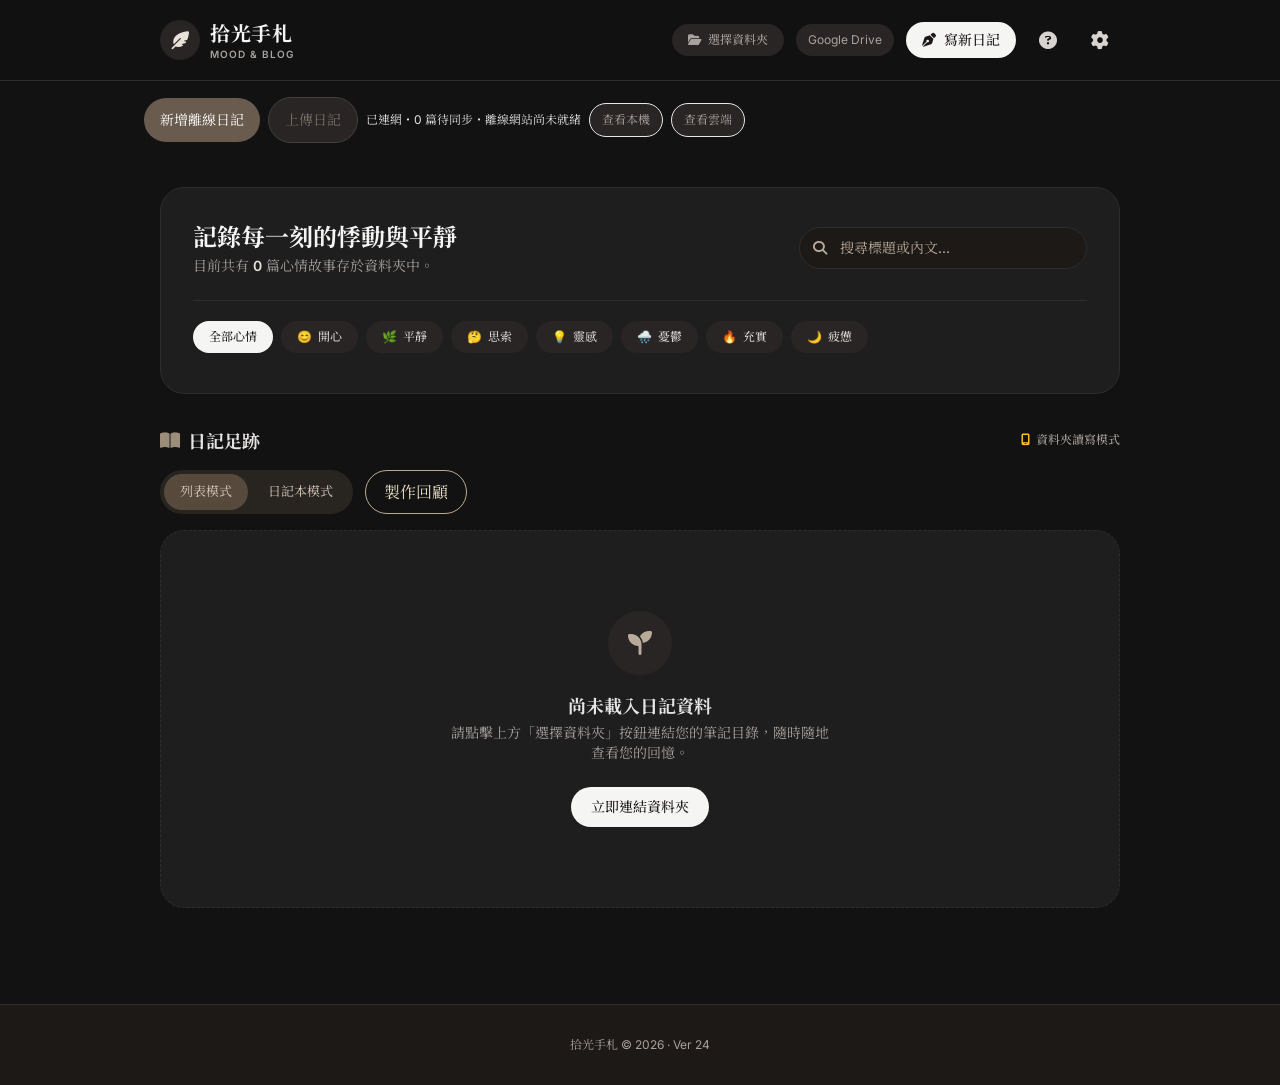
==== speed-test/index.html @ 08383eed "新增手機同步效能測試版" ====
<!DOCTYPE html>
<html lang="zh-TW" class="h-full">
<head>
<link rel="manifest" href="manifest.webmanifest?v=24">
    <meta charset="UTF-8">
    <meta name="viewport" content="width=device-width, initial-scale=1.0">
    
    <link rel="icon" href="favicon.ico?v=11" sizes="any">
    <link rel="icon" type="image/png" sizes="32x32" href="icon-32.png?v=11">
    <link rel="icon" type="image/png" sizes="16x16" href="icon-16.png?v=11">
    <link rel="apple-touch-icon" sizes="180x180" href="icon-180.png?v=11">
    <meta name="theme-color" content="#695b4e">
    <title>拾光手札 - MOOD & BLOG JOURNAL</title>
    <!-- Tailwind CSS CDN -->
    <script src="./assets/tailwind.js?v=24"></script>
    <script>
        tailwind.config = {
            darkMode: 'class',
            theme: {
                extend: {
                    colors: {
                        warm: {
                            50: '#fcfbfa',
                            100: '#f5f2ed',
                            200: '#e8e2d8',
                            300: '#d4cbbe',
                            400: '#b8ab9a',
                            500: '#9c8d7b',
                            600: '#827363',
                            700: '#695b4e',
                            800: '#54483e',
                            900: '#453c34',
                        },
                        darkBg: '#121212',
                        darkCard: '#1e1e1e',
                        darkBorder: '#2d2d2d'
                    },
                    fontFamily: {
                        serif: ['"Noto Serif TC"', 'serif'],
                        sans: ['"Inter"', '"Plus Jakarta Sans"', 'sans-serif'],
                    }
                }
            }
        }
    </script>
    <link rel="preconnect" href="https://fonts.googleapis.com">
    <link rel="preconnect" href="https://fonts.gstatic.com" crossorigin>
    <link href="https://fonts.googleapis.com/css2?family=Inter:wght@300;400;500;600;700&family=Noto+Serif+TC:wght@400;600;700&display=swap" rel="stylesheet">
    <link rel="stylesheet" href="./assets/fontawesome.css?v=24">
    <style>
        body {
            font-family: 'Inter', 'Noto Serif TC', sans-serif;
            background-color: #fcfbfa;
            color: #453c34;
            -webkit-tap-highlight-color: transparent;
        }
        .dark body {
            background-color: #121212;
            color: #e5e5e5;
        }
        .serif-title {
            font-family: 'Noto Serif TC', serif;
        }
        ::-webkit-scrollbar {
            width: 5px;
            height: 5px;
        }
        ::-webkit-scrollbar-track {
            background: transparent;
        }
        ::-webkit-scrollbar-thumb {
            background: #d4cbbe;
            border-radius: 3px;
        }
        .dark ::-webkit-scrollbar-thumb {
            background: #444;
        }
        .fade-in {
            animation: fadeIn 0.25s ease-in-out forwards;
        }
        @keyframes fadeIn {
            from { opacity: 0; transform: translateY(6px); }
            to { opacity: 1; transform: translateY(0); }
        }
        /* Stack folder and Drive controls on phones; keep the existing wide layout. */
        @media (max-width: 639px) {
            header .journal-header-layout {
                display: grid;
                grid-template-columns: minmax(0, 1fr) auto auto;
                gap: 10px 8px;
                padding-top: 12px;
                padding-bottom: 12px;
            }
            header .journal-header-brand { grid-column: 1; grid-row: 1; min-width: 0; }
            header .journal-header-brand > div:first-child { flex-shrink: 0; }
            header .journal-header-brand h1, header .journal-header-brand p { white-space: nowrap; }
            header .journal-header-actions { display: contents; }
            header .journal-header-actions > * { margin-left: 0 !important; }
            header .journal-header-manual { grid-column: 2; grid-row: 1; }
            header .journal-header-settings { grid-column: 3; grid-row: 1; }
            header .journal-header-manual, header .journal-header-settings { width: 44px; height: 44px; }
            header .journal-header-folder {
                grid-column: 1 / -1; grid-row: 2;
                min-width: 0; width: 100%; min-height: 44px;
                justify-content: center;
            }
            header .journal-header-folder i { flex-shrink: 0; }
            header .journal-header-folder #dirLabel { min-width: 0; max-width: none; white-space: normal; overflow-wrap: anywhere; }
            header .journal-header-drive {
                grid-column: 1 / -1; grid-row: 3;
                min-width: 0; width: 100%; min-height: 44px; white-space: nowrap;
            }
        }
            #dirBtn, #driveBtn { background: #f2efeb; color: #685c50; }
        #dirBtn[data-connected="true"], #driveBtn[data-connected="true"] { background: #68594b; color: #fff; }
        .dark #dirBtn, .dark #driveBtn { background: #292524; color: #a8a29e; }
        .dark #dirBtn[data-connected="true"], .dark #driveBtn[data-connected="true"] { background: #d6c9bc; color: #292524; }
        #dirLabel { white-space: normal; overflow-wrap: anywhere; }
        .journal-editor-fields { display:grid; grid-template-columns:repeat(auto-fit,minmax(min(100%,13rem),1fr)); gap:1rem; }
        .journal-editor-fields > div { min-width:0; }
        .journal-editor-fields input, .journal-editor-fields select { display:block; width:100%; min-width:0; max-width:100%; min-inline-size:0; box-sizing:border-box; }
        #postDate { appearance:none; -webkit-appearance:none; min-height:44px; }
        #postDate::-webkit-date-and-time-value { min-width:0; text-align:left; }
            #folderSyncBtn:disabled, #newOfflineDiaryBtn:disabled, #uploadDiaryBtn:disabled { background: #e7e5e4; color: #a8a29e; border-color: #e7e5e4; cursor: not-allowed; box-shadow: none; }
        .dark #newOfflineDiaryBtn:disabled, .dark #uploadDiaryBtn:disabled { background: #292524; color: #78716c; border-color: #44403c; }
            #viewLocalSourceBtn, #viewDriveSourceBtn { background: #f2efeb; color: #685c50; }
        #viewLocalSourceBtn[aria-pressed="true"], #viewDriveSourceBtn[aria-pressed="true"] { background: #68594b; color: #fff; border-color: #68594b; }
        .dark #viewLocalSourceBtn, .dark #viewDriveSourceBtn { background: #292524; color: #a8a29e; }
        .dark #viewLocalSourceBtn[aria-pressed="true"], .dark #viewDriveSourceBtn[aria-pressed="true"] { background: #d6c9bc; color: #292524; border-color: #d6c9bc; }
    #conflictChoices[hidden], #folderConflictsBtn[hidden], #conflictBackupBtn[hidden] { display:none; }
    #viewContent .journal-photo { margin:10px 0; }
        #viewContent .journal-photo img { display:block; width:100%; height:auto; border:0; }
        #viewContent .view-photo-slot[data-loaded="true"] { height:auto; display:block; }
    #viewContent .view-photo-slot { height:clamp(180px,40vh,320px); display:flex; align-items:center; justify-content:center; color:#9a8b7d; font-size:12px; }
    #operationRecordsPanel[hidden], #performanceRecordsPanel[hidden] { display:none; }
        .system-record-tab[aria-selected="true"] { background:#68594b;color:white; }
        .dark .system-record-tab[aria-selected="true"] { background:#d6c9bc;color:#292524; }
    button:focus-visible, a:focus-visible, select:focus-visible, input:focus-visible, textarea:focus-visible { outline:2px solid #9a8b7d; outline-offset:3px; }
    
    /* Mobile reading/editing: keep the viewport stable; photos retain their own controls. */
    @media (any-pointer: coarse) {
        #editorModal input:not([type="file"]):not([type="checkbox"]):not([type="radio"]),
        #editorModal textarea, #editorModal select,
        #bookWindow input:not([type="file"]), #bookWindow select { font-size:16px !important; }
        #editorModal, #viewModal, #bookWindow { touch-action:pan-y; }
        #bookWindow #bookHomeSpread,
        #bookWindow #bookHomeSpread.book-home-zoomed,
        #bookWindow #bookHomeSpread.book-home-zoomed * { touch-action:pan-y !important; }
        #editorModal .book-paper-wrap { touch-action:pan-y; }
        #bookWindow #bookHomeSpread .free-photo.free-selected,
        #bookWindow #bookHomeSpread .free-photo button,
        #editorModal .book-photo, #editorModal .book-photo-overlay button,
        #editorModal .book-resize, #editorModal .book-rotate { touch-action:none !important; }
    }
    </style>
<link rel="stylesheet" href="./weather.css?v=24">
<script src="./photo-compression.js?v=24"></script>
<script src="./moon-phase.js?v=24"></script>
<link rel="stylesheet" href="./book-window.css?v=24"><link rel="stylesheet" href="./memories.css?v=24"></head>
<body class="h-full flex flex-col justify-between selection:bg-warm-200 dark:selection:bg-stone-700 transition-colors duration-300">

    <input type="file" id="directoryInput" webkitdirectory multiple hidden onchange="app.loadPostsFromFiles(event)">

    <script src="https://accounts.google.com/gsi/client" async defer></script>
    <div id="weatherLayer" hidden aria-hidden="true"><canvas id="dynamicBgCanvas"></canvas><div id="celestialObjects" class="fixed inset-0 pointer-events-none overflow-hidden"></div><div id="lightningOverlay" class="lightning-overlay"></div><div id="snowDriftGround" class="snow-drift-ground"></div></div>
    <header class="sticky top-0 z-30 backdrop-blur-md bg-warm-50/85 dark:bg-darkBg/85 border-b border-warm-200 dark:border-darkBorder shadow-sm">
        <div class="journal-header-layout max-w-5xl mx-auto px-4 sm:px-6 lg:px-8 h-18 sm:h-20 flex items-center justify-between">
            <div class="journal-header-brand flex items-center space-x-2.5 cursor-pointer" onclick="app.switchHome()">
                <div class="w-9 h-9 sm:w-10 sm:h-10 rounded-full bg-warm-200 dark:bg-stone-800 flex items-center justify-center text-warm-800 dark:text-warm-200 shadow-inner">
                    <i class="fa-solid fa-feather-pointed text-sm sm:text-lg"></i>
                </div>
                <div>
                    <h1 class="serif-title text-base sm:text-xl font-bold tracking-wide text-warm-900 dark:text-stone-100">拾光手札</h1>
                    <p class="text-[9px] sm:text-[10px] text-warm-500 dark:text-stone-400 font-sans tracking-widest uppercase font-semibold">Mood & Blog</p>
                </div>
            </div>

            <div class="journal-header-actions flex items-center space-x-1.5 sm:space-x-3">
                <button onclick="app.pickDirectory()" id="dirBtn" class="journal-header-folder px-3 sm:px-4 py-2 bg-warm-700 hover:bg-warm-800 text-white text-xs font-medium rounded-full shadow-sm transition-all duration-200 flex items-center space-x-1.5">
                    <i class="fa-solid fa-folder-open"></i>
                    <span id="dirLabel" class="max-w-[80px] sm:max-w-none truncate">選擇資料夾</span>
                </button>
                <button onclick="app.connectDrive()" id="driveBtn" class="journal-header-drive px-3 py-2 bg-warm-100 dark:bg-stone-800 rounded-full text-xs" title="登入並連接 Google Drive">Google Drive</button>
                <button onclick="app.openEditor()" data-write-action class="hidden sm:flex px-4 py-2 bg-warm-800 hover:bg-warm-900 dark:bg-stone-100 dark:text-stone-900 text-warm-50 text-sm font-medium rounded-full shadow-sm transition-all items-center space-x-2">
                    <i class="fa-solid fa-pen-nib"></i>
                    <span>寫新日記</span>
                </button>
                <button onclick="app.openManualModal()" class="journal-header-manual w-9 h-9 sm:w-10 sm:h-10 rounded-full hover:bg-warm-200/60 dark:hover:bg-stone-800 text-warm-700 dark:text-stone-300 transition-colors flex items-center justify-center" title="操作手冊">
                    <i class="fa-solid fa-circle-question text-base sm:text-lg"></i>
                </button>
                <button onclick="app.openSettings()" class="journal-header-settings w-9 h-9 sm:w-10 sm:h-10 rounded-full hover:bg-warm-200/60 dark:hover:bg-stone-800 text-warm-700 dark:text-stone-300 transition-colors flex items-center justify-center" title="設定與偏好">
                    <i class="fa-solid fa-gear text-base sm:text-lg"></i>
                </button>
            </div>
        </div>
    </header>

    <button id="resumeDirectoryBtn" hidden onclick="app.resumeDirectory()" class="mx-auto mt-3 max-w-full px-4 py-3 rounded-full bg-warm-700 text-white text-sm" style="display:none;overflow-wrap:anywhere"></button>

    <section class="max-w-5xl w-full mx-auto px-4 mt-4 memory-offline-toolbar" aria-label="離線日記">
        <div class="flex flex-wrap gap-2 items-center">
            <button id="newOfflineDiaryBtn" onclick="app.openOfflineEditor()" class="px-4 py-3 rounded-full bg-warm-700 text-white text-sm">新增離線日記</button>
            <button id="uploadDiaryBtn" disabled onclick="app.uploadDiaries()" class="px-4 py-3 rounded-full border text-sm">上傳日記</button>
            <span id="offlineStatus" class="text-xs" role="status">正在讀取本機日記…</span>
            <button id="folderSyncBtn" disabled onclick="app.syncFolders()" class="border rounded-full px-3 py-2 text-xs">立即同步</button><button id="viewLocalSourceBtn" aria-pressed="false" onclick="app.showSource('local')" class="border rounded-full px-3 py-2 text-xs">查看本機</button><button id="viewDriveSourceBtn" aria-pressed="false" onclick="app.showSource('drive')" class="border rounded-full px-3 py-2 text-xs">查看雲端</button>
        </div>
        <button id="folderConflictsBtn" hidden onclick="app.openFolderConflicts()" class="border rounded-full px-3 py-2 text-xs mt-2">處理同步衝突</button>
        <div id="offlineEntries" class="mt-3 space-y-2"></div>
    </section>
    <main class="flex-grow max-w-5xl w-full mx-auto px-4 sm:px-6 lg:px-8 py-6 sm:py-8 space-y-6 sm:space-y-8">
        
        <section class="bg-white dark:bg-darkCard border border-warm-200 dark:border-darkBorder rounded-3xl p-5 sm:p-8 shadow-sm transition-colors">
            <div class="flex flex-col md:flex-row md:items-center justify-between gap-4">
                <div>
                    <h2 class="serif-title text-xl sm:text-2xl font-bold text-warm-900 dark:text-stone-100">記錄每一刻的悸動與平靜</h2>
                    <p class="text-xs sm:text-sm text-warm-500 dark:text-stone-400 mt-1">目前共有 <span id="totalCount" class="font-semibold text-warm-800 dark:text-warm-200">0</span> 篇心情故事存於資料夾中。</p>
                </div>
                <div class="relative w-full md:w-72">
                    <span class="absolute inset-y-0 left-0 flex items-center pl-3.5 pointer-events-none text-warm-400">
                        <i class="fa-solid fa-magnifying-glass text-sm"></i>
                    </span>
                    <input type="text" id="searchInput" oninput="app.handleSearch(this.value)" placeholder="搜尋標題或內文..." class="w-full pl-10 pr-4 py-2.5 bg-warm-50 dark:bg-stone-900 border border-warm-200 dark:border-darkBorder rounded-full text-sm text-warm-800 dark:text-stone-200 placeholder-warm-400 focus:outline-none focus:ring-2 focus:ring-warm-400 transition-all">
                </div>
            </div>

            <div class="mt-5 sm:mt-6 pt-4 sm:pt-5 border-t border-warm-100 dark:border-darkBorder flex items-center gap-2 overflow-x-auto pb-2 scrollbar-none" id="moodFiltersContainer">
            </div>
        </section>

        <section>
            <div class="flex items-center justify-between mb-4">
                <h3 class="serif-title text-base sm:text-lg font-bold text-warm-800 dark:text-stone-200 flex items-center gap-2">
                    <i class="fa-solid fa-book-open text-warm-500"></i>
                    <span>日記足跡</span>
                </h3>
                <div class="text-[11px] sm:text-xs text-warm-500 dark:text-stone-400 flex items-center gap-1.5 font-medium">
                    <i class="fa-solid fa-mobile-screen text-amber-600 dark:text-amber-400"></i>
                    <span id="deviceModeHint">行動瀏覽模式</span>
                </div>
            </div>

            <div id="postsContainer" class="grid grid-cols-1 md:grid-cols-2 gap-5 sm:gap-6">
            </div>

            <nav id="pagination" aria-label="日記分頁" class="mt-6 flex flex-wrap items-center justify-center gap-2" hidden></nav>

            <div id="emptyState" class="hidden py-16 sm:py-20 text-center bg-white dark:bg-darkCard border border-dashed border-warm-300 dark:border-darkBorder rounded-3xl px-4">
                <div class="w-14 h-14 sm:w-16 sm:h-16 bg-warm-100 dark:bg-stone-800 rounded-full flex items-center justify-center mx-auto text-warm-400 text-xl sm:text-2xl mb-4">
                    <i class="fa-solid fa-seedling"></i>
                </div>
                <h4 class="serif-title text-base sm:text-lg font-bold text-warm-800 dark:text-stone-200">尚未載入日記資料</h4>
                <p class="text-xs sm:text-sm text-warm-500 dark:text-stone-400 max-w-sm mx-auto mt-1 mb-6">請點擊上方「選擇資料夾」按鈕連結您的筆記目錄，隨時隨地查看您的回憶。</p>
                <button onclick="app.pickDirectory()" class="px-5 py-2.5 bg-warm-800 hover:bg-warm-900 dark:bg-stone-100 dark:text-stone-900 text-warm-50 text-xs sm:text-sm font-medium rounded-full shadow-sm transition-all">
                    立即連結資料夾
                </button>
            </div>
        </section>
    </main>

    <!-- 手機版懸浮寫作按鈕 (FAB) -->
    <button onclick="app.openEditor()" data-write-action class="sm:hidden fixed bottom-6 right-6 z-40 w-14 h-14 bg-warm-800 dark:bg-stone-100 dark:text-stone-900 text-warm-50 rounded-full shadow-2xl flex items-center justify-center text-xl transition-transform active:scale-95" title="寫新日記">
        <i class="fa-solid fa-pen-nib"></i>
    </button>

    <footer class="bg-warm-100 dark:bg-stone-900 border-t border-warm-200 dark:border-darkBorder mt-16 py-6 sm:py-8 text-center text-xs text-warm-500 dark:text-stone-400 transition-colors">
        <p>拾光手札 &copy; 2026 · <span data-release-version>Ver 24</span></p>
    </footer>

    <!-- 操作手冊 Modal -->
    <div id="manualModal" class="fixed inset-0 z-50 bg-warm-900/40 dark:bg-black/60 backdrop-blur-sm flex items-center justify-center p-4 sm:p-6 hidden overflow-y-auto">
        <div class="bg-white dark:bg-darkCard rounded-3xl shadow-2xl max-w-xl w-full max-h-[90vh] flex flex-col border border-warm-200 dark:border-darkBorder fade-in">
            <div class="px-6 py-5 border-b border-warm-100 dark:border-darkBorder flex items-center justify-between">
                <h3 class="serif-title text-lg sm:text-xl font-bold text-warm-900 dark:text-stone-100 flex items-center gap-2">
                    <i class="fa-solid fa-circle-question text-warm-500"></i>
                    <span>拾光手札行動操作手冊</span>
                </h3>
                <button onclick="app.closeManualModal()" aria-label="關閉手冊" class="w-8 h-8 rounded-full hover:bg-warm-100 dark:hover:bg-stone-800 flex items-center justify-center text-warm-500 transition-colors">
                    <i class="fa-solid fa-xmark text-lg"></i>
                </button>
            </div>
            <div class="p-5 sm:p-6 overflow-y-auto space-y-5 text-xs sm:text-sm text-warm-700 dark:text-stone-300 leading-relaxed font-sans flex-grow">
                <section class="space-y-2"><h4 class="font-bold text-sm">1．選擇使用方式</h4><p><strong>手機：</strong>設定筆記資料夾網址 → 儲存設定 → Google Drive 登入。請用 Safari 或 Chrome 新分頁；LINE 內建瀏覽器可能無法登入。</p><p><strong>電腦本機：</strong>選擇資料夾後寫作，文章與照片只存該資料夾。本機唯讀模式不能修改原檔。</p></section>
                <section class="space-y-2"><h4 class="font-bold text-sm">2．寫作與閱讀</h4><p>按「寫新日記」或筆尖新增，開啟文章後可編輯或刪除。選照片後自動壓縮，相簿原檔不變；透明圖片與動畫保留原格式。</p><p>搜尋與心情篩選涵蓋全部日記，每頁 12 篇。文字先顯示，照片接近閱讀位置再載入；失敗可重試。視窗按 X 或 Esc 關閉，關閉不會自動儲存。</p></section>
                <section class="space-y-2"><h4 class="font-bold text-sm">3．離線與上傳</h4><p>先連網設定雲端資料夾，確認「離線網站已就緒」。離線可新增日記；已連接資料來源時改用「寫新日記」。</p><p>雲端寫作先存此裝置，網頁開著、連網且授權有效後上傳。「上傳日記」只處理待傳資料，不匯入整個本機列表。照片讀取失敗可在待傳區重新選取原照片，並匯出最新文字。</p><p><strong>清除網站資料前，先確認全部日記已同步。</strong>正常重新整理會保留待傳資料；無痕模式、換裝置或清除網站資料可能失去暫存。關閉網頁或鎖定手機後不保證背景上傳，也不保證離線可讀全部雲端日記。</p></section>
                <section class="space-y-2"><h4 class="font-bold text-sm">4．本機與雲端同步</h4><p>兩邊連接後按「立即同步」，或在設定啟用自動同步；手機不需勾選。自動同步在儲存或恢復連線後執行，閱讀與編輯時暫緩。</p><p>衝突時可比較版本，選本機、雲端、兩版保留或稍後處理；覆寫前備份。背景不刪除，手動刪除逐篇確認。</p><p><strong>本機若是 Google Drive 電腦版的同步資料夾，請由電腦版同步，不要再執行拾光手札雙向同步。</strong>請保留 .shiguang-sync.json 與 .shiguang-backups；它們記錄對應與備份，也可能被電腦版上傳。</p></section>
                <section class="space-y-2"><h4 class="font-bold text-sm">5．日記本模式</h4><p>以單指向左翻下一頁、向右翻上一頁，雙指保留縮放；放大後可移動內容，不滑動翻頁。先點照片再拖曳編排，原翻頁按鈕保留。雙頁模式由新到舊；奇數頁的補齊空白放在最前面，最後不留白。空白不計入日記頁數，也不會自動建立新日記。</p><p>點「日記本模式」開啟閱讀視窗；「關閉」會先保存並回到列表位置，電腦也可按 Esc。保存失敗時保留視窗；照片操作或其他對話框優先處理。點文字輸入；照片可拖曳、縮放、旋轉與調整前後，同篇可跨頁移動。文字過長或新增照片時可接續分頁，也能手動增刪頁及跳頁。</p><p>修改先快速保存至此裝置，停止操作約 10 秒後合併同步；手動立即同步可提早提交。上傳中可繼續編排，新修改將接續處理。「已保存至本機」表示本機完成；「等待雲端同步」仍未上傳，須看到「雲端同步完成」。失敗時保留頁面，依提示重試、匯出草稿或處理衝突。草稿與待傳只存在目前裝置，請勿清除網站資料。</p></section><details class="border border-warm-200 dark:border-darkBorder rounded-xl p-3"><summary class="cursor-pointer font-semibold">設定與問題排查</summary><div class="mt-3 space-y-2"><p>更換雲端資料夾：齒輪 → 修改網址 → 儲存設定 → 登入。待傳日記仍綁定原資料夾。</p><p>回到雲端頁面會背景更新，也可按「更新雲端列表」。上傳失敗請檢查網路、授權與資料夾編輯權限。</p><p>「系統紀錄」預設顯示操作結果，可切換效能診斷；兩者分別清除。衝突備份可另行查看、下載。</p><p>動態天象預設關閉，啟用後與外觀日夜連動；點「取得所在地天氣」才要求定位。</p><p><a href="./完整設定說明.html" target="_blank" rel="noopener" class="underline">Google Cloud 與部署設定說明</a></p></div></details>
            </div>
            <div class="px-6 py-4 bg-warm-50/60 dark:bg-stone-900/50 border-t border-warm-100 dark:border-darkBorder flex items-center justify-end rounded-b-3xl">
                <button onclick="app.closeManualModal()" class="px-6 py-2 bg-warm-800 hover:bg-warm-900 dark:bg-stone-100 dark:text-stone-900 text-warm-50 text-xs font-medium rounded-full transition-all shadow-sm">我知道了</button>
            </div>
        </div>
    </div>

    <!-- 編輯器 Modal -->
    <div id="editorModal" class="fixed inset-0 z-50 bg-warm-900/40 dark:bg-black/60 backdrop-blur-sm flex items-center justify-center p-4 sm:p-6 hidden overflow-y-auto">
        <div class="bg-white dark:bg-darkCard rounded-3xl shadow-2xl max-w-2xl w-full max-h-[90vh] flex flex-col border border-warm-200 dark:border-darkBorder fade-in">
            <div class="px-6 py-5 border-b border-warm-100 dark:border-darkBorder flex items-center justify-between">
                <h3 id="editorModalTitle" class="serif-title text-lg sm:text-xl font-bold text-warm-900 dark:text-stone-100">撰寫新日記</h3>
                <button onclick="app.closeEditor()" aria-label="關閉編輯器" class="w-8 h-8 rounded-full hover:bg-warm-100 dark:hover:bg-stone-800 flex items-center justify-center text-warm-500 transition-colors">
                    <i class="fa-solid fa-xmark text-lg"></i>
                </button>
            </div>
            <div class="p-5 sm:p-6 overflow-y-auto space-y-4 sm:space-y-5 flex-grow text-xs sm:text-sm">
                <input type="hidden" id="editPostId">
                <input type="hidden" id="editOldFolder">
                <input type="hidden" id="editOldYearFolder">
                <div>
                    <label class="block text-[11px] sm:text-xs font-semibold text-warm-600 dark:text-stone-400 uppercase tracking-wider mb-2">文章標題</label>
                    <input type="text" id="postTitle" placeholder="今天發生了什麼特別的事嗎？..." class="w-full px-4 py-3 bg-warm-50 dark:bg-stone-900 border border-warm-200 dark:border-darkBorder rounded-2xl text-warm-900 dark:text-stone-100 placeholder-warm-400 focus:outline-none focus:ring-2 focus:ring-warm-400 text-sm sm:text-base transition-all font-medium">
                </div>
                <div class="journal-editor-fields">
                    <div>
                        <label class="block text-[11px] sm:text-xs font-semibold text-warm-600 dark:text-stone-400 uppercase tracking-wider mb-2">日期</label>
                        <input type="date" id="postDate" class="w-full px-3.5 py-3 bg-warm-50 dark:bg-stone-900 border border-warm-200 dark:border-darkBorder rounded-2xl text-warm-900 dark:text-stone-100 focus:outline-none focus:ring-2 focus:ring-warm-400 text-xs sm:text-sm transition-all">
                    </div>
                    <div>
                        <label class="block text-[11px] sm:text-xs font-semibold text-warm-600 dark:text-stone-400 uppercase tracking-wider mb-2">心情標籤</label>
                        <select id="postMood" class="w-full px-3.5 py-3 bg-warm-50 dark:bg-stone-900 border border-warm-200 dark:border-darkBorder rounded-2xl text-warm-900 dark:text-stone-100 focus:outline-none focus:ring-2 focus:ring-warm-400 text-xs sm:text-sm transition-all">
                        </select>
                    </div>
                    <div>
                        <label class="block text-[11px] sm:text-xs font-semibold text-warm-600 dark:text-stone-400 uppercase tracking-wider mb-2">手札風格</label>
                        <select id="postCategory" class="w-full px-3.5 py-3 bg-warm-50 dark:bg-stone-900 border border-warm-200 dark:border-darkBorder rounded-2xl text-warm-900 dark:text-stone-100 focus:outline-none focus:ring-2 focus:ring-warm-400 text-xs sm:text-sm transition-all">
                        </select>
                    </div>
                </div>
                <div>
                    <div class="flex items-center justify-between mb-2">
                        <label class="block text-[11px] sm:text-xs font-semibold text-warm-600 dark:text-stone-400 uppercase tracking-wider">心情內文與段落照片</label>
                        <label class="px-3 py-1 bg-warm-100 dark:bg-stone-800 hover:bg-warm-200 text-warm-700 dark:text-stone-300 rounded-lg text-xs font-medium cursor-pointer transition-all flex items-center gap-1.5">
                            <i class="fa-solid fa-image"></i>
                            <span>插入照片</span>
                            <input type="file" id="inlineImageInput" accept="image/*" multiple class="hidden" onchange="app.insertImageToContent(event)">
                        </label>
                    </div>
                    <textarea id="postContent" rows="7" placeholder="寫下早晨、午後與夜晚的點滴..." class="w-full px-4 py-3 bg-warm-50 dark:bg-stone-900 border border-warm-200 dark:border-darkBorder rounded-2xl text-warm-900 dark:text-stone-100 placeholder-warm-400 focus:outline-none focus:ring-2 focus:ring-warm-400 text-xs sm:text-sm transition-all leading-relaxed font-sans"></textarea>
                </div>
            </div>
            <div class="px-6 py-4 bg-warm-50/60 dark:bg-stone-900/50 border-t border-warm-100 dark:border-darkBorder flex items-center justify-end space-x-3 rounded-b-3xl">
                <button onclick="app.closeEditor()" class="px-5 py-2.5 bg-white dark:bg-stone-800 hover:bg-warm-100 dark:hover:bg-stone-700 border border-warm-300 dark:border-darkBorder text-warm-700 dark:text-stone-300 text-xs font-medium rounded-full transition-all">取消</button>
                <button onclick="app.savePost()" class="px-6 py-2.5 bg-warm-800 hover:bg-warm-900 dark:bg-stone-100 dark:text-stone-900 text-warm-50 text-xs font-medium rounded-full shadow-sm transition-all">儲存日記</button>
            </div>
        </div>
    </div>

    <!-- 檢視 Modal -->
    <div id="viewModal" class="fixed inset-0 z-50 bg-warm-900/50 dark:bg-black/70 backdrop-blur-sm flex items-center justify-center p-4 sm:p-6 hidden overflow-y-auto">
        <div class="bg-white dark:bg-darkCard rounded-3xl shadow-2xl max-w-2xl w-full max-h-[90vh] flex flex-col border border-warm-200 dark:border-darkBorder fade-in">
            <div class="px-5 sm:px-6 py-4 border-b border-warm-100 dark:border-darkBorder flex items-center justify-between">
                <div class="flex items-center space-x-2">
                    <span id="viewMoodBadge" class="px-3 py-1 bg-warm-100 dark:bg-stone-800 text-warm-800 dark:text-stone-200 rounded-full text-xs font-medium flex items-center gap-1.5"></span>
                    <span id="viewDate" class="text-xs text-warm-500 dark:text-stone-400 font-sans"></span>
                </div>
                <button onclick="app.closeViewModal()" aria-label="關閉日記" class="w-8 h-8 rounded-full hover:bg-warm-100 dark:hover:bg-stone-800 flex items-center justify-center text-warm-500 transition-colors">
                    <i class="fa-solid fa-xmark text-lg"></i>
                </button>
            </div>
            <div class="p-5 sm:p-8 overflow-y-auto space-y-5 flex-grow">
                <h2 id="viewTitle" class="serif-title text-xl sm:text-2xl font-bold text-warm-900 dark:text-stone-100 leading-snug"></h2>
                <div id="viewContent" class="text-warm-800 dark:text-stone-300 leading-relaxed text-sm sm:text-base font-sans"></div>
            </div>
            <div class="px-5 sm:px-6 py-4 bg-warm-50/60 dark:bg-stone-900/50 border-t border-warm-100 dark:border-darkBorder flex items-center justify-between rounded-b-3xl">
                <div class="text-[11px] sm:text-xs text-warm-400 dark:text-stone-500" id="viewUpdatedAt">本機檔案</div>
                <div class="flex items-center space-x-2">
                    <button id="viewEditBtn" class="px-3.5 py-1.5 bg-white dark:bg-stone-800 hover:bg-warm-100 dark:hover:bg-stone-700 border border-warm-300 dark:border-darkBorder text-warm-700 dark:text-stone-300 text-xs font-medium rounded-full transition-all flex items-center gap-1">
                        <i class="fa-solid fa-pen"></i>
                        <span>編輯</span>
                    </button>
                    <button id="viewDeleteBtn" class="px-3.5 py-1.5 bg-red-50 dark:bg-red-950/40 hover:bg-red-100 text-red-600 text-xs font-medium rounded-full transition-all flex items-center gap-1">
                        <i class="fa-solid fa-trash-can"></i>
                        <span>刪除</span>
                    </button>
                </div>
            </div>
        </div>
    </div>


    <div id="operationLogModal" role="dialog" aria-modal="true" aria-labelledby="operationLogTitle" class="fixed inset-0 z-[60] bg-warm-900/40 dark:bg-black/60 backdrop-blur-sm flex items-center justify-center p-4 hidden">
        <div class="bg-white dark:bg-darkCard rounded-3xl shadow-2xl max-w-xl w-full max-h-[90vh] flex flex-col border border-warm-200 dark:border-darkBorder">
            <div class="px-6 py-4 border-b border-warm-100 dark:border-darkBorder flex items-center justify-between">
                <h3 id="operationLogTitle" class="font-semibold">系統紀錄</h3>
                <button id="closeOperationLogBtn" onclick="app.closeOperationLogs()" aria-label="關閉系統紀錄" class="w-8 h-8 rounded-full hover:bg-warm-100 dark:hover:bg-stone-800">✕</button>
            </div>
            <div class="p-5 overflow-y-auto min-h-0">
                <div class="flex gap-2 mb-4" role="tablist" aria-label="紀錄類型"><button id="operationRecordsTab" role="tab" aria-controls="operationRecordsPanel" onclick="app.selectSystemRecordTab('operations')" class="system-record-tab border rounded-full px-3 py-2 text-sm">操作紀錄</button><button id="performanceRecordsTab" role="tab" aria-controls="performanceRecordsPanel" onclick="app.selectSystemRecordTab('performance')" class="system-record-tab border rounded-full px-3 py-2 text-sm">效能診斷</button></div>
                <section id="operationRecordsPanel" role="tabpanel" aria-labelledby="operationRecordsTab"><p class="text-xs mb-3">最近 100 筆操作結果，重新整理後仍保留。清除不影響日記與同步識別資料。</p><button onclick="app.clearOperationLogs()" class="border rounded-full px-3 py-2 text-xs mb-3">清除操作紀錄</button><div id="syncedEntries" class="space-y-2 break-words"></div></section>
                <section id="performanceRecordsPanel" hidden role="tabpanel" aria-labelledby="performanceRecordsTab"><p class="text-xs mb-3">本次開啟最近 100 筆。耗時含排隊與網路等待，請求數可能含重疊背景工作；流程返回不代表同步成功。</p><div class="flex flex-wrap gap-2 mb-3"><button onclick="app.exportPerformanceRecords()" class="border rounded-full px-3 py-2 text-xs">匯出量測紀錄</button><button onclick="app.clearPerformanceRecords()" class="border rounded-full px-3 py-2 text-xs">清除效能紀錄</button></div><div id="performanceRows" class="space-y-2"></div></section>
            </div>
        </div>
    </div>
    <!-- 設定 Modal -->
    <div id="settingsModal" class="fixed inset-0 z-50 bg-warm-900/40 dark:bg-black/60 backdrop-blur-sm flex items-center justify-center p-4 hidden">
        <div class="bg-white dark:bg-darkCard rounded-3xl shadow-2xl max-w-md w-full max-h-[90vh] overflow-y-auto p-6 border border-warm-200 dark:border-darkBorder fade-in space-y-6">
            <div class="flex items-center justify-between border-b border-warm-100 dark:border-darkBorder pb-4">
                <h3 class="serif-title text-lg font-bold text-warm-900 dark:text-stone-100 flex items-center gap-2">
                    <i class="fa-solid fa-gear text-warm-500"></i>
                    <span>設定與偏好</span>
                </h3>
                <button onclick="app.closeSettings()" aria-label="關閉設定" class="w-8 h-8 rounded-full hover:bg-warm-100 dark:hover:bg-stone-800 flex items-center justify-center text-warm-500">
                    <i class="fa-solid fa-xmark text-lg"></i>
                </button>
            </div>

            <div class="space-y-5 text-sm">
                <section class="space-y-2" aria-labelledby="localStorageTitle">
                    <h4 id="localStorageTitle" class="font-semibold">系統紀錄</h4>
                    <p class="text-xs text-warm-500">查看同步結果與效能量測；衝突版本備份獨立保存。</p>
                    <button onclick="app.openOperationLogs()" class="border rounded-full px-3 py-2 text-xs">系統紀錄</button><button onclick="app.viewConflictBackups().catch(e=>app.showToast(e.message,'error'))" class="border rounded-full px-3 py-2 text-xs">衝突版本備份</button>
                </section>
                <div class="space-y-2">
<label class="flex items-center gap-2"><input id="folderSyncEnabled" type="checkbox" onchange="app.setFolderSyncEnabled(this.checked)"><span>自動同步本機與雲端</span></label>
                    <p id="folderSyncHint" class="text-xs text-warm-500">預設關閉。開啟後，本機儲存、恢復網路或回到頁面時延遲同步。閱讀與編輯期間暫緩；衝突及刪除請手動處理。</p>
                    <label for="driveClientId" class="block font-semibold">Google Drive 設定</label>
                    <input id="driveClientId" placeholder="Google OAuth 用戶端 ID" class="w-full p-2 rounded-lg border bg-warm-50 dark:bg-stone-900 text-xs">
                    <input id="driveFolderUrl" placeholder="筆記根資料夾的 Google Drive 網址或 ID" class="w-full p-2 rounded-lg border bg-warm-50 dark:bg-stone-900 text-xs" aria-label="Google Drive 筆記資料夾網址">
                    <p class="text-xs text-warm-500">設定只存於此瀏覽器。填入筆記資料夾後登入；需有編輯權限，刪除會移至雲端垃圾桶。</p>
                    <div class="flex flex-wrap gap-2">
                        <button onclick="app.saveDriveConfig()" class="px-3 py-2 rounded-lg bg-warm-200 dark:bg-stone-700">儲存設定</button>
                        <button onclick="app.connectDrive()" data-drive-connect class="px-3 py-2 rounded-lg bg-warm-800 text-white">登入並連接</button>
                        <button onclick="app.refreshDrive()" class="px-3 py-2 rounded-lg border">更新雲端列表</button>
                        <button onclick="app.disconnectConnections()" class="px-3 py-2 rounded-lg border">中斷連線</button>
                    </div>
                    <p class="text-xs text-warm-500">同時解除本機與 Google Drive 連線，不刪除日記。</p>
                </div>

                <div>
                    <label class="block text-xs font-semibold text-warm-600 dark:text-stone-400 uppercase tracking-wider mb-2">外觀模式 (Theme)</label>
                    <div class="grid grid-cols-3 gap-2">
                        <button onclick="app.setThemeMode('auto')" id="themeAutoBtn" class="py-2.5 px-3 rounded-xl border text-xs font-medium transition-all flex items-center justify-center gap-1.5"><i class="fa-solid fa-circle-half-stroke"></i> 自動</button>
                        <button onclick="app.setThemeMode('light')" id="themeLightBtn" class="py-2.5 px-3 rounded-xl border text-xs font-medium transition-all flex items-center justify-center gap-1.5"><i class="fa-solid fa-sun"></i> 白天</button>
                        <button onclick="app.setThemeMode('dark')" id="themeDarkBtn" class="py-2.5 px-3 rounded-xl border text-xs font-medium transition-all flex items-center justify-center gap-1.5"><i class="fa-solid fa-moon"></i> 深色</button>
                    </div>
                </div>

                <div>
                    <label for="weatherScene" class="block font-semibold mb-2">動態天象</label>
                    <select id="weatherScene" onchange="app.setWeatherMode(this.value)" class="w-full p-2 rounded-lg border bg-warm-50 dark:bg-stone-900"><option value="off">關閉</option><option value="auto">自動（日夜與已取得的天氣）</option><option value="sunny_day">白天晴朗</option><option value="sunny_night">黑夜星空、月相與彗星</option><option value="drizzle_day">白天毛毛雨</option><option value="drizzle_night">黑夜毛毛雨</option><option value="storm_day">白天雷雨</option><option value="storm_night">黑夜雷雨</option><option value="snow_day">白天下雪與積雪</option><option value="snow_night">黑夜下雪與積雪</option></select>
                    <p id="weatherStatusText" class="text-xs mt-2" role="status">動態天象已關閉</p>
                    <button onclick="app.fetchWeatherLocation()" class="border rounded-full px-3 py-2 text-xs mt-2">取得所在地天氣</button>
                    <p id="weatherLocationHint" class="text-xs mt-2 text-warm-500">自動情境預設取得臺北每日的日出、日落與天氣；點選後才要求定位。動畫遵循減少動態效果設定。</p>
                </div>
                <div>
                    <label class="block text-xs font-semibold text-warm-600 dark:text-stone-400 uppercase tracking-wider mb-2">文章列表檢視</label>
                    <div class="grid grid-cols-2 gap-2">
                        <button onclick="app.setViewMode('grid')" id="viewGridBtn" class="py-2.5 px-3 rounded-xl border text-xs font-medium transition-all flex items-center justify-center gap-1.5"><i class="fa-solid fa-table-cells"></i> 卡片網格</button>
                        <button onclick="app.setViewMode('list')" id="viewListBtn" class="py-2.5 px-3 rounded-xl border text-xs font-medium transition-all flex items-center justify-center gap-1.5"><i class="fa-solid fa-list-ul"></i> 條列清單</button>
                    </div>
                </div>
                <p class="text-xs text-warm-500 dark:text-stone-400 text-center pt-2" data-release-version>Ver 24｜更新日期：2026-10-21</p>
            </div>
        </div>
    </div>

    <div id="toast" role="status" aria-live="polite" class="fixed bottom-20 sm:bottom-6 right-6 z-50 transform translate-y-20 opacity-0 transition-all duration-300 max-w-xs sm:max-w-sm bg-warm-900 text-warm-50 dark:bg-stone-100 dark:text-stone-900 px-4 sm:px-5 py-3 rounded-2xl shadow-xl flex items-center space-x-3 text-xs sm:text-sm">
        <i id="toastIcon" class="fa-solid fa-circle-check text-emerald-400"></i>
        <span id="toastMessage">操作成功</span>
    </div>

    <script>
        const MOODS = [
            { id: 'happy', name: '開心', emoji: '😊', color: 'bg-amber-100 text-amber-800 border-amber-200 dark:bg-amber-950/50 dark:text-amber-300 dark:border-amber-900' },
            { id: 'calm', name: '平靜', emoji: '🌿', color: 'bg-emerald-50 text-emerald-800 border-emerald-200 dark:bg-emerald-950/50 dark:text-emerald-300 dark:border-emerald-900' },
            { id: 'thoughtful', name: '思索', emoji: '🤔', color: 'bg-indigo-50 text-indigo-800 border-indigo-200 dark:bg-indigo-950/50 dark:text-indigo-300 dark:border-indigo-900' },
            { id: 'inspired', name: '靈感', emoji: '💡', color: 'bg-yellow-50 text-yellow-800 border-yellow-200 dark:bg-yellow-950/50 dark:text-yellow-300 dark:border-yellow-900' },
            { id: 'melancholy', name: '憂鬱', emoji: '🌧️', color: 'bg-blue-50 text-blue-800 border-blue-200 dark:bg-blue-950/50 dark:text-blue-300 dark:border-blue-900' },
            { id: 'energetic', name: '充實', emoji: '🔥', color: 'bg-orange-50 text-orange-800 border-orange-200 dark:bg-orange-950/50 dark:text-orange-300 dark:border-orange-900' },
            { id: 'tired', name: '疲憊', emoji: '🌙', color: 'bg-stone-100 text-stone-700 border-stone-200 dark:bg-stone-800 dark:text-stone-300 dark:border-stone-700' }
        ];

        const CATEGORIES = [
            { id: 'note', name: '圖文札記', icon: 'fa-feather' },
            { id: 'photo', name: '影像紀錄', icon: 'fa-camera' },
            { id: 'light', name: '隨筆光影', icon: 'fa-sun' },
            { id: 'life', name: '生活足跡', icon: 'fa-footprints' }
        ];

        class BlogJournalApp {
            constructor() {
                this.rootDirHandle = null;
                this.sourceMode = 'local';
                this.driveToken = null;
                this.driveExpires = 0;
                this.driveRoot = null;
                this.driveBusy = false;
                this.localPosts = []; this.drivePosts = []; this.driveReadOnly = true;
                this.readOnly = typeof window.showDirectoryPicker !== 'function';
                this.posts = [];
                this.currentPage = 1;
                this.pageSize = 12;
                this.currentFilter = 'all';
                this.searchQuery = '';
                this.stagedImages = {};
                this.viewMode = 'grid';
                this.themeMode = 'auto';
                this.init();
            }

            init() {
                window.addEventListener('online', () => { this.scheduleFolderAutoSync(true); this.scheduleCloudListRefresh(); });
                window.addEventListener('focus', () => { this.scheduleFolderAutoSync(); this.scheduleCloudListRefresh(); });
                document.addEventListener('visibilitychange', () => { if (!document.hidden) this.scheduleCloudListRefresh(); });
                document.addEventListener('keydown', event => {
                    if (event.key !== 'Escape' || event.isComposing || event.defaultPrevented) return;
                    const dialogs = [
                        ['manualModal', () => this.closeManualModal()],
                        ['editorModal', () => this.closeEditor()],
                        ['viewModal', () => this.closeViewModal()],
                        ['settingsModal', () => this.closeSettings()],
                        ['operationLogModal', () => this.closeOperationLogs()],
                        ['conflictModal', () => this.closeConflictModal()]
                    ];
                    const visible = dialogs.filter(([id]) => !document.getElementById(id).classList.contains('hidden'));
                    if (!visible.length) return;
                    event.preventDefault();
                    visible[visible.length - 1][1]();
                });
                this.loadSettings();
                this.renderMoodFilters();
                this.renderSelectOptions();
                this.renderPosts();
                this.updateStats();
                this.applyTheme();
                this.checkPlatform();
                this.connectionReady = this.restoreConnections();
                this.offlineReady = this.refreshOffline();
                setInterval(() => this.updateOfflineButtons(), 30000);
                window.addEventListener('online', () => this.syncOffline(false,'恢復網路'));
                window.addEventListener('offline', () => this.refreshOffline());
                this.offlineTimer = setInterval(() => this.syncOffline(false,'定時待傳檢查'), 60000);
                if ('serviceWorker' in navigator && (location.protocol === 'https:' || location.hostname === 'localhost' || location.hostname === '127.0.0.1')) {
                    navigator.serviceWorker.register('./sw.js').then(() => navigator.serviceWorker.ready).then(() => { this.offlineShellReady = true; this.refreshOffline(); }).catch(() => this.showToast('離線網站快取尚未完成，請連網後重新開啟', 'error'));
                }
            }

            showSource(mode) {
                if (this.driveBusy && !this.offlineSyncing && !this.folderSyncBusy) return;
                if (mode === 'local' && !this.rootDirHandle) return this.showToast('請先選擇本機資料夾', 'error');
                if (mode === 'drive' && !this.driveRoot) return this.showToast('請先登入 Google Drive', 'error');
                this.closeEditor(); this.closeViewModal();
                this.sourceMode = mode; this.posts = mode === 'local' ? this.localPosts : this.drivePosts;
                this.readOnly = mode === 'local' ? false : this.driveReadOnly;
                
                this.currentPage = 1; this.checkPlatform(); this.renderPosts(); this.updateStats();
                if (mode === 'drive') this.scheduleCloudListRefresh();
            }

            checkPlatform() {
                const hasLocalSource = !!(this.rootDirHandle || this.localDirectoryName);
                document.getElementById('viewLocalSourceBtn').setAttribute('aria-pressed', String(this.sourceMode === 'local' && hasLocalSource));
                document.getElementById('viewDriveSourceBtn').setAttribute('aria-pressed', String(this.sourceMode === 'drive' && !!this.driveRoot));
                this.updateOfflineButtons();
                const localName = this.rootDirHandle?.name || this.localDirectoryName || '';
                const folderButton = document.getElementById('dirBtn');
                const driveButton = document.getElementById('driveBtn');
                folderButton.dataset.connected = String(!!localName);
                driveButton.dataset.connected = String(!!(this.driveRoot && this.driveToken && Date.now() < this.driveExpires));
                document.getElementById('dirLabel').textContent = localName ? '本機：' + localName : '選擇資料夾';
                folderButton.title = localName ? '已選擇本機資料夾：' + localName : '選擇本機資料夾';
                driveButton.title = driveButton.dataset.connected === 'true' ? '已連接 Google Drive：' + this.driveRoot.name : '登入並連接 Google Drive';
                if (this.sourceMode === 'drive') {
                    document.getElementById('deviceModeHint').textContent = this.readOnly ? 'Google Drive 唯讀（資料夾權限不足）' : 'Google Drive 雲端讀寫模式';
                }
                const directorySupported = 'webkitdirectory' in document.getElementById('directoryInput');
                if (this.sourceMode !== 'drive') document.getElementById('deviceModeHint').textContent = this.readOnly
                    ? (directorySupported ? '唯讀瀏覽模式・重新選取以更新' : '此瀏覽器不支援資料夾選取')
                    : '資料夾讀寫模式';
                document.querySelectorAll('[data-write-action]').forEach(button => {
                    button.disabled = this.readOnly;
                    button.style.display = this.readOnly ? 'none' : '';
                });
            }

            releasePostImages(posts = this.posts) {
                for (const post of posts) {
                    for (const url of Object.values(post.imagesMap || {})) URL.revokeObjectURL(url);
                }
            }

            allowWrite() {
                if (!this.readOnly) return true;
                this.showToast('目前為唯讀模式，無法新增、編輯或刪除原始檔案', 'error');
                return false;
            }

            async loadPostsFromFiles(event) {
                if (this.driveBusy) { this.showToast('雲端操作進行中，請稍候', 'error'); return; }
                const input = event.target;
                const files = Array.from(input.files || []);
                if (!files.length) return;
                const loaded = [];
                let skipped = 0;
                try {
                    const groups = new Map();
                    for (const file of files) {
                        const parts = file.webkitRelativePath.split('/');
                        if (parts.length < 3) continue;
                        const directory = parts.slice(0, -1).join('/');
                        if (!groups.has(directory)) groups.set(directory, []);
                        groups.get(directory).push(file);
                    }
                    for (const [directory, entries] of groups) {
                        const note = entries.find(file => file.name === 'note.md');
                        if (!note) continue;
                        const parts = directory.split('/');
                        // Root/Year/Post or Root/Post; also allow selecting a year directory.
                        const yearFolder = /^\d{4}$/.test(parts[parts.length - 2]) ? parts[parts.length - 2] : null;
                        if (parts.length !== 2 && !(parts.length === 3 && yearFolder)) continue;
                        try {
                            const post = this.parseMarkdownPost(parts[parts.length - 1], await note.text());
                            post.id = 'import-' + loaded.length;
                            post.folderName = parts[parts.length - 1];
                            post.yearFolder = yearFolder;
                            post.subDirHandle = null;
                            post.imagesMap = {};
                            loaded.push(post);
                            // Include relative image subfolders without confusing same-named files.
                            for (const file of files) {
                                if (file.webkitRelativePath.startsWith(directory + '/') && /\.(jpe?g|png|webp|gif|avif|bmp|svg)$/i.test(file.name)) {
                                    const relative = file.webkitRelativePath.slice(directory.length + 1);
                                    post.imagesMap[relative] = URL.createObjectURL(file);
                                }
                            }
                            post.coverImage = this.postCover(post);
                        } catch (error) { skipped++; console.error(error); }
                    }
                    this.closeEditor();
                    this.closeViewModal();
                    this.releasePostImages();
                    this.rootDirHandle = null;
                    this.sourceMode = 'local';
                    this.readOnly = true;
                    this.posts = loaded.sort((a, b) => new Date(b.date) - new Date(a.date));
                    this.localDirectoryName = files[0].webkitRelativePath.split('/')[0] + '（唯讀）';
                    this.checkPlatform();
                    this.renderPosts();
                    this.updateStats();
                    this.showToast(`唯讀載入 ${loaded.length} 篇文章` + (skipped ? `，${skipped} 篇讀取失敗` : loaded.length ? '' : '，請確認年份／文章資料夾／note.md 結構'), skipped || !loaded.length ? 'error' : 'success');
                } catch (error) {
                    this.releasePostImages(loaded);
                    console.error(error);
                    this.showToast('資料夾讀取失敗，請重新選取', 'error');
                } finally { input.value = ''; }
            }

            loadSettings() {
                try {
                    const settings = JSON.parse(localStorage.getItem('shiguang_settings') || '{}');
                    if (settings.viewMode) this.viewMode = settings.viewMode;
                    if (settings.themeMode) this.themeMode = settings.themeMode;
                } catch (e) {}
            }

            saveSettings() {
                try {
                    localStorage.setItem('shiguang_settings', JSON.stringify({
                        viewMode: this.viewMode,
                        themeMode: this.themeMode
                    }));
                } catch (e) {}
            }

            async directoryStore(value, write = false) {
                const db = await new Promise((resolve, reject) => {
                    const request = indexedDB.open('shiguang_directory', 1);
                    request.onupgradeneeded = () => request.result.createObjectStore('handles');
                    request.onsuccess = () => resolve(request.result);
                    request.onerror = () => reject(request.error);
                });
                try {
                    return await new Promise((resolve, reject) => {
                        const tx = db.transaction('handles', write ? 'readwrite' : 'readonly');
                        const store = tx.objectStore('handles');
                        const request = write ? store.put(value, 'last') : store.get('last');
                        tx.oncomplete = () => resolve(request.result);
                        tx.onerror = () => reject(tx.error);
                        tx.onabort = () => reject(tx.error || new Error('資料夾設定儲存中止'));
                    });
                } finally { db.close(); }
            }

            clearDriveSession() {
                try { sessionStorage.removeItem('shiguang_drive_session'); } catch (error) {}
            }

            async restoreConnections() {
                await this.restoreDirectory();
                const config = this.getDriveConfig();
                let session;
                try { session = JSON.parse(sessionStorage.getItem('shiguang_drive_session') || 'null'); } catch (error) {}
                if (session && session.clientId === config.clientId && session.folderId === config.folderId && typeof session.token === 'string' && session.expires > Date.now() && session.expires <= Date.now() + 3600000) {
                    if (navigator.onLine) await this.connectDrive(session);
                    return;
                }
                this.clearDriveSession();
            }

            async restoreDirectory() {
                if (typeof window.showDirectoryPicker !== 'function') return;
                try {
                    const handle = await this.directoryStore();
                    if (!handle) return;
                    this.savedDirectory = handle;
                    if (await handle.queryPermission({mode: 'readwrite'}) === 'granted') {
                        await this.activateDirectory(handle);
                    } else {
                        this.showDirectoryResume();
                    }
                } catch (error) {
                    if (this.savedDirectory) this.showDirectoryResume();
                    console.warn('無法自動恢復資料夾', error);
                }
            }

            showDirectoryResume() {
                const button = document.getElementById('resumeDirectoryBtn');
                button.textContent = '恢復連線：' + this.savedDirectory.name;
                button.hidden = false;
                button.style.display = 'block';
            }

            async resumeDirectory() {
                if (this.driveBusy || !this.savedDirectory) return;
                try {
                    if (await this.savedDirectory.requestPermission({mode: 'readwrite'}) !== 'granted') {
                        this.showToast('尚未取得資料夾權限，請允許存取或選擇其他資料夾', 'error');
                        return;
                    }
                    await this.activateDirectory(this.savedDirectory);
                } catch (error) {
                    this.showToast('資料夾無法恢復，請確認磁碟已連線或重新選擇資料夾', 'error');
                }
            }

            async activateDirectory(handle) {
                this.rootDirHandle = handle;
                this.posts = this.localPosts;
                this.sourceMode = 'local';
                this.readOnly = false;
                this.closeEditor();
                this.closeViewModal();
                this.checkPlatform();
                this.scheduleFolderAutoSync();
                await this.loadPostsFromFolder();
                document.getElementById('resumeDirectoryBtn').style.display = 'none';
            }

            async pickDirectory() {
                await this.connectionReady;
                if (this.driveBusy) { this.showToast('雲端操作進行中，請稍候', 'error'); return; }
                if (typeof window.showDirectoryPicker !== 'function') {
                    const input = document.getElementById('directoryInput');
                    if (!('webkitdirectory' in input)) {
                        this.showToast('此瀏覽器不支援資料夾選取，請更新系統與瀏覽器或改用其他裝置', 'error');
                        return;
                    }
                    input.value = '';
                    input.click();
                    return;
                }

                try {
                    if(window.LocalFolderDiagnostics?.selection)LocalFolderDiagnostics.selection.phase='awaiting-native-picker';
                    const handle = await window.showDirectoryPicker({mode: 'readwrite'});
                    if(window.LocalFolderDiagnostics?.selection)LocalFolderDiagnostics.selection.phase='loading-selected-folder';
                    await this.activateDirectory(handle);
                    this.savedDirectory = handle;
                    try { await this.directoryStore(handle, true); }
                    catch (error) { this.showToast('已連結，但瀏覽器無法記住資料夾；重新整理後需再選取', 'error'); return; }
                    if(window.LocalFolderDiagnostics?.selection)LocalFolderDiagnostics.selection.phase='complete';
                    this.showToast(`成功連結並記住資料夾：${handle.name}`);
                } catch (err) {
                    if (err.name !== 'AbortError') {
                        this.showToast('無法取得資料夾權限', 'error');
                    }
                }
            }

            async loadPostsFromFolder() {
                if (!this.rootDirHandle) return;
                this.releasePostImages();
                this.posts = [];

                for await (const [name, entry] of this.rootDirHandle.entries()) {
                    if (entry.kind === 'directory') {
                        if (/^\d{4}$/.test(name)) {
                            const yearDirHandle = entry;
                            for await (const [subName, subEntry] of yearDirHandle.entries()) {
                                if (subEntry.kind === 'directory') {
                                    await this.parseAndAddPost(subEntry, name);
                                }
                            }
                        } else {
                            await this.parseAndAddPost(entry, null);
                        }
                    }
                }

                this.posts.sort((a, b) => new Date(b.date) - new Date(a.date));
                this.localPosts = this.posts;
                this.renderPosts();
                this.updateStats();
            }

            async parseAndAddPost(subDir, yearFolder) {
                try {
                    const mdFileHandle = await subDir.getFileHandle('note.md');
                    const file = await mdFileHandle.getFile();
                    const contentText = await file.text();

                    const postData = this.parseMarkdownPost(subDir.name, contentText);
                    postData.folderName = subDir.name;
                    postData.yearFolder = yearFolder;
                    postData.subDirHandle = subDir;

                    postData.imagesMap = {};
                    const readImages = async (dir, prefix = '') => {
                        for await (const [name, entry] of dir.entries()) {
                            if (entry.kind === 'directory') await readImages(entry, prefix + name + '/');
                            else if (/\.(jpe?g|png|webp|gif|avif|bmp|svg)$/i.test(name)) postData.imagesMap[prefix + name] = URL.createObjectURL(await entry.getFile());
                        }
                    };
                    await readImages(subDir);

                    postData.coverImage = this.postCover(postData);

                    this.posts.push(postData);
                } catch (e) {}
            }

            parseMarkdownPost(folderName, text) {
                text = text.replace(/\r\n?/g, '\n');
                const journalId = text.match(/<!-- shiguang-id: ([A-Za-z0-9-]+) -->/)?.[1] || null;
                text = text.replace(/<!-- shiguang-id: [A-Za-z0-9-]+ -->\n?/g, '');
                let title = folderName.slice(11) || folderName;
                let mood = 'happy';
                let date = folderName.slice(0, 10);
                let category = 'note';
                let rawContent = text;

                if (text.includes('## 內文\n')) {
                    const parts = text.split('## 內文\n');
                    const headerPart = parts[0];
                    rawContent = parts.slice(1).join('## 內文\n').trim();

                    const lines = headerPart.split('\n');
                    lines.forEach(line => {
                        const trimmed = line.trim();
                        if (trimmed.startsWith('# ')) title = trimmed.replace('# ', '').trim();
                        if (trimmed.includes('心情ID：')) mood = trimmed.split('心情ID：')[1].trim();
                        if (trimmed.includes('分類ID：')) category = trimmed.split('分類ID：')[1].trim();
                        if (trimmed.includes('日期：')) {
                            const dParts = trimmed.split('日期：')[1].trim().split(' ');
                            if (dParts[0]) date = dParts[0];
                        }
                    });
                } else {
                    const lines = text.split('\n');
                    const contentLines = [];
                    lines.forEach(line => {
                        const trimmed = line.trim();
                        if (trimmed.startsWith('# ')) {
                            title = trimmed.replace('# ', '').trim();
                        } else if (trimmed.includes('心情ID：')) {
                            mood = trimmed.split('心情ID：')[1].trim();
                        } else if (trimmed.includes('分類ID：')) {
                            category = trimmed.split('分類ID：')[1].trim();
                        } else if (trimmed.includes('日期：')) {
                            const dParts = trimmed.split('日期：')[1].trim().split(' ');
                            if (dParts[0]) date = dParts[0];
                        } else if (trimmed.startsWith('- 心情：') || trimmed.startsWith('- 日期：') || trimmed.startsWith('- 心情ID：') || trimmed.startsWith('- 分類：')) {
                            // 略過
                        } else {
                            contentLines.push(line);
                        }
                    });
                    rawContent = contentLines.join('\n').trim();
                }

                let cleanExcerpt = rawContent.replace(/!\[.*?\]\(.*?\)/g, '').replace(/[#*`_>-]/g, '').trim();

                return { 
                    id: folderName, journalId, 
                    title: title.replace(/[#*`_>-]/g, '').trim(), 
                    mood, 
                    date, 
                    category,
                    content: rawContent, 
                    cleanExcerpt,
                    coverImage: '' 
                };
            }

            applyTheme() {
                const htmlEl = document.documentElement;
                let isDark = false;
                if (this.themeMode === 'dark') isDark = true;
                else if (this.themeMode === 'light') isDark = false;
                else isDark = new Date().getHours() >= 18 || new Date().getHours() < 6;

                if (isDark) htmlEl.classList.add('dark');
                else htmlEl.classList.remove('dark');
            }

            setThemeMode(mode) {
                this.themeMode = mode;
                this.saveSettings();
                this.applyTheme();
                this.updateSettingsUI();
                this.showToast('已切換外觀模式');
            }

            setViewMode(mode) {
                this.viewMode = mode;
                this.saveSettings();
                this.updateSettingsUI();
                this.renderPosts();
                this.showToast(`已切換為${mode === 'grid' ? '卡片網格' : '條列清單'}`);
            }

            updateSettingsUI() {
                ['auto', 'light', 'dark'].forEach(m => {
                    const btn = document.getElementById(`theme${m.charAt(0).toUpperCase() + m.slice(1)}Btn`);
                    if (btn) btn.className = `py-2.5 px-3 rounded-xl border text-xs font-medium transition-all flex items-center justify-center gap-1.5 ${this.themeMode === m ? 'bg-warm-800 text-white border-warm-800 dark:bg-stone-100 dark:text-stone-900' : 'border-warm-200 dark:border-darkBorder hover:bg-warm-100 dark:hover:bg-stone-800'}`;
                });
                ['grid', 'list'].forEach(m => {
                    const btn = document.getElementById(`view${m.charAt(0).toUpperCase() + m.slice(1)}Btn`);
                    if (btn) btn.className = `py-2.5 px-3 rounded-xl border text-xs font-medium transition-all flex items-center justify-center gap-1.5 ${this.viewMode === m ? 'bg-warm-800 text-white border-warm-800 dark:bg-stone-100 dark:text-stone-900' : 'border-warm-200 dark:border-darkBorder hover:bg-warm-100 dark:hover:bg-stone-800'}`;
                });
            }

            renderMoodFilters() {
                const container = document.getElementById('moodFiltersContainer');
                let html = `<button onclick="app.setFilter('all')" class="px-3.5 py-1.5 sm:px-4 sm:py-2 rounded-full text-xs font-medium transition-all flex items-center space-x-1.5 shrink-0 ${this.currentFilter === 'all' ? 'bg-warm-800 text-white dark:bg-stone-100 dark:text-stone-900 shadow-sm' : 'bg-warm-100 dark:bg-stone-800 text-warm-700 dark:text-stone-300 hover:bg-warm-200'}"><span>全部心情</span></button>`;
                MOODS.forEach(m => {
                    html += `<button onclick="app.setFilter('${m.id}')" class="px-3.5 py-1.5 sm:px-4 sm:py-2 rounded-full text-xs font-medium transition-all flex items-center space-x-1.5 shrink-0 ${this.currentFilter === m.id ? 'bg-warm-800 text-white dark:bg-stone-100 dark:text-stone-900 shadow-sm' : 'bg-warm-100 dark:bg-stone-800 text-warm-700 dark:text-stone-300 hover:bg-warm-200'}"><span>${m.emoji}</span><span>${m.name}</span></button>`;
                });
                container.innerHTML = html;
            }

            renderSelectOptions() {
                const moodSelect = document.getElementById('postMood');
                moodSelect.innerHTML = MOODS.map(m => `<option value="${m.id}">${m.emoji} ${m.name}</option>`).join('');

                const catSelect = document.getElementById('postCategory');
                catSelect.innerHTML = CATEGORIES.map(c => `<option value="${c.id}">${c.name}</option>`).join('');
            }

            setFilter(moodId) {
                this.currentPage = 1;
                this.currentFilter = moodId;
                this.renderMoodFilters();
                this.renderPosts();
            }

            handleSearch(query) {
                this.currentPage = 1;
                this.searchQuery = query.trim().toLowerCase();
                this.renderPosts();
            }

            updateStats() {
                document.getElementById('totalCount').textContent = this.displayPosts().length;
            }

            getMoodObj(moodId) {
                return MOODS.find(m => m.id === moodId) || MOODS[0];
            }

            getCategoryObj(catId) {
                return CATEGORIES.find(c => c.id === catId) || CATEGORIES[0];
            }

            goToPage(page) {
                this.currentPage = page;
                this.renderPosts();
                const section = document.getElementById('postsContainer').parentElement;
                const top = section.getBoundingClientRect().top + window.scrollY - document.querySelector('header').offsetHeight - 12;
                window.scrollTo({top: Math.max(0, top), behavior: 'smooth'});
            }

            renderPagination(total, pages) {
                const nav = document.getElementById('pagination');
                nav.hidden = pages <= 1;
                nav.style.display = pages <= 1 ? 'none' : '';
                if (pages <= 1) { nav.innerHTML = ''; return; }
                const button = (label, page, disabled = false, current = false) => `<button type="button" onclick="app.goToPage(${page})" ${disabled ? 'disabled' : ''} ${current ? 'aria-current="page"' : ''} class="min-w-[44px] min-h-[44px] px-3 rounded-full border border-warm-200 dark:border-darkBorder text-sm disabled:opacity-40 ${current ? 'bg-warm-800 text-white' : 'bg-white dark:bg-darkCard'}">${label}</button>`;
                const numbers = [...new Set([1, this.currentPage - 1, this.currentPage, this.currentPage + 1, pages])].filter(n => n >= 1 && n <= pages).sort((a,b) => a-b);
                let html = `<p class="w-full text-center text-xs text-warm-500 mb-1">共 ${total} 篇，第 ${this.currentPage}／${pages} 頁</p>` + button('上一頁', this.currentPage - 1, this.currentPage === 1);
                numbers.forEach((n, i) => {
                    if (i && n - numbers[i-1] > 1) html += '<span aria-hidden="true">…</span>';
                    html += button(n, n, false, n === this.currentPage);
                });
                nav.innerHTML = html + button('下一頁', this.currentPage + 1, this.currentPage === pages);
            }

            queuePageCovers(posts) {
                if(this.driveBusy || this.cloudListBusy){
                    if(!this.coverRetryTimer)this.coverRetryTimer=setTimeout(()=>{this.coverRetryTimer=null;this.queuePageCovers(this.posts||[]);},500);
                    return;
                }
                this.coverQueue ||= [];
                this.coverWorkers ||= 0;
                for (const post of posts) {
                    if (!post.driveCoverPath || post.coverImage || post.coverPending || post.coverFailed) continue;
                    post.coverPending = true;
                    this.coverQueue.push(post);
                }
                const drain = async () => {
                    this.coverWorkers++;
                    try {
                        while (this.coverQueue.length) {
                            const post = this.coverQueue.shift();
                            try {
                                if (!this.posts.includes(post)) continue;
                                const path = post.driveCoverPath;
                                post.coverPromise = this.readReadingPhoto ? this.readReadingPhoto(post,path) : this.driveRequest('files/' + post.driveImages[path] + '?alt=media&supportsAllDrives=true', {}, 'blob');
                                const blob = await post.coverPromise;
                                if (!this.posts.includes(post)) continue;
                                if (!post.imagesMap[path]) post.imagesMap[path] = URL.createObjectURL(blob);
                                post.coverImage = this.postCover(post);
                                this.requestPostsRender();
                            } catch (error) {
                                post.coverFailed = true;
                                this.showToast('部分封面載入失敗，可在設定中按「更新雲端列表」', 'error');
                            } finally { post.coverPending = false; post.coverPromise = null; }
                        }
                    } finally { this.coverWorkers--; }
                };
                while (this.coverWorkers < 4 && this.coverQueue.length) drain();
            }

            syncLabel(entry) {
                return entry.conflict ? '版本衝突' : entry.status === 'synced' ? '已同步' : this.syncingEntryId === entry.id ? '同步中' : entry.error ? '重試' : '待同步';
            }

            displayPosts() {
                if (this.sourceMode === 'local' && this.rootDirHandle) return this.posts;
                const config = this.getDriveConfig();
                const root = this.sourceMode === 'drive' ? this.driveRoot?.id : config.folderId;
                const locals = [...(this.localQueuePosts?.values() || [])].filter(post => post.localEntry.rootId === root && post.localEntry.clientId === config.clientId && !this.posts.some(remote => remote.id === (post.localEntry.target && post.localEntry.status === 'synced' ? post.localEntry.target.folderId : post.localEntry.ids?.folder)));
                const edited = new Set(locals.filter(p=>p.localEntry.status!=='synced').map(p=>p.localEntry.target?.folderId).filter(Boolean));
                return [...this.posts.filter(p=>!edited.has(p.id)), ...locals];
            }

            renderPosts() {
                const container = document.getElementById('postsContainer');
                const emptyState = document.getElementById('emptyState');

                let filtered = this.displayPosts().filter(p => {
                    const matchMood = this.currentFilter === 'all' || p.mood === this.currentFilter;
                    const matchSearch = !this.searchQuery || p.title.toLowerCase().includes(this.searchQuery) || p.content.toLowerCase().includes(this.searchQuery);
                    return matchMood && matchSearch;
                });

                filtered.sort((a, b) => new Date(b.date) - new Date(a.date));
                const pages = Math.max(1, Math.ceil(filtered.length / this.pageSize));
                this.currentPage = Math.max(1, Math.min(this.currentPage, pages));
                this.renderPagination(filtered.length, pages);
                filtered = filtered.slice((this.currentPage - 1) * this.pageSize, this.currentPage * this.pageSize);

                if (filtered.length === 0) {
                    container.innerHTML = '';
                    emptyState.classList.remove('hidden');
                    return;
                }

                emptyState.classList.add('hidden');
                let html = '';

                if (this.viewMode === 'grid') {
                    container.className = 'grid grid-cols-1 md:grid-cols-2 gap-5 sm:gap-6';
                    filtered.forEach(post => {
                        const mood = this.getMoodObj(post.mood);
                        const cat = this.getCategoryObj(post.category);
                        const excerpt = post.cleanExcerpt.length > 90 ? post.cleanExcerpt.substring(0, 90) + '...' : post.cleanExcerpt;
                        
                        html += `
                            <article onclick="app.openViewModal('${post.id}')" class="bg-white dark:bg-darkCard border border-warm-200/80 dark:border-darkBorder rounded-3xl p-5 sm:p-6 shadow-sm hover:shadow-md transition-all duration-300 flex flex-col justify-between cursor-pointer group">
                                <div>
                                    ${post.coverImage || post.driveCoverPath ? `<div class="mb-4 rounded-2xl overflow-hidden h-38 sm:h-40 bg-warm-50 dark:bg-stone-900 border border-warm-100 dark:border-darkBorder"><img src="${post.coverImage || 'data:image/svg+xml,%3Csvg xmlns=%22http://www.w3.org/2000/svg%22/%3E'}" alt="日記封面" class="w-full h-full object-cover group-hover:scale-105 transition-transform duration-500"></div>` : ''}
                                    <div class="flex items-center justify-between mb-3">
                                        <span class="inline-flex items-center gap-1.5 px-3 py-1 rounded-full text-xs font-medium border ${mood.color}">
                                            <span>${mood.emoji}</span>
                                            <span>${mood.name}</span>
                                        </span>
                                        <time class="text-xs text-warm-400 dark:text-stone-500 font-sans">${post.date}</time>
                                    </div>
                                    <h4 class="serif-title text-lg sm:text-xl font-bold text-warm-900 dark:text-stone-100 group-hover:text-warm-700 transition-colors mb-2 line-clamp-1">${escapeHtml(post.title)}</h4>${post.localEntry ? `<p class="text-xs text-warm-500 mb-2">已存於此裝置・${this.syncLabel(post.localEntry)}</p>` : ''}
                                    <p class="text-xs sm:text-sm text-warm-600 dark:text-stone-300 line-clamp-3 leading-relaxed mb-4">${escapeHtml(excerpt)}</p>
                                </div>
                                <div class="pt-4 border-t border-warm-100 dark:border-darkBorder flex items-center justify-between text-xs text-warm-400 dark:text-stone-500">
                                    <div class="flex items-center gap-1.5"><i class="fa-solid ${cat.icon} text-warm-500"></i><span>${cat.name}</span></div>
                                    <span class="font-medium text-warm-600 dark:text-warm-300 group-hover:translate-x-1 transition-transform inline-flex items-center gap-1">閱讀全文 <i class="fa-solid fa-arrow-right text-[10px]"></i></span>
                                </div>
                            </article>
                        `;
                    });
                } else {
                    container.className = 'space-y-4';
                    filtered.forEach(post => {
                        const mood = this.getMoodObj(post.mood);
                        const excerpt = post.cleanExcerpt.length > 120 ? post.cleanExcerpt.substring(0, 120) + '...' : post.cleanExcerpt;
                        
                        html += `
                            <article onclick="app.openViewModal('${post.id}')" class="bg-white dark:bg-darkCard border border-warm-200/80 dark:border-darkBorder rounded-3xl p-4 sm:p-6 shadow-sm hover:shadow-md transition-all duration-300 flex flex-col sm:flex-row gap-4 sm:gap-5 items-start justify-between cursor-pointer group">
                                <div class="space-y-2 flex-1">
                                    <div class="flex items-center space-x-3 text-xs text-warm-400 dark:text-stone-500">
                                        <span class="inline-flex items-center gap-1.5 px-3 py-1 rounded-full text-xs font-medium border ${mood.color}"><span>${mood.emoji}</span><span>${mood.name}</span></span>
                                        <span>${post.date}</span>
                                    </div>
                                    <h4 class="serif-title text-base sm:text-xl font-bold text-warm-900 dark:text-stone-100 group-hover:text-warm-700 transition-colors">${escapeHtml(post.title)}</h4>${post.localEntry ? `<p class="text-xs text-warm-500 mb-2">已存於此裝置・${this.syncLabel(post.localEntry)}</p>` : ''}
                                    <p class="text-xs sm:text-sm text-warm-600 dark:text-stone-300 line-clamp-2 leading-relaxed">${escapeHtml(excerpt)}</p>
                                </div>
                                ${post.coverImage ? `<img src="${post.coverImage}" class="w-full sm:w-28 sm:h-28 object-cover rounded-2xl border border-warm-200 dark:border-darkBorder shrink-0">` : ''}
                            </article>
                        `;
                    });
                }
                container.innerHTML = html;
                this.queuePageCovers(filtered);
            }

            openEditor(postId = null) {
                if (this.driveBusy && !(this.offlineSyncing && (!postId || this.requestOffline || this.sourceMode === 'drive'))) return this.showToast('雲端操作進行中，請稍候', 'error');
                this.offlineEditingId = null;
                this.driveDraft = null;
                this.driveEditVersion = null;
                this.offlineNew = !!this.requestOffline || (!postId && this.sourceMode === 'drive');
                if (!this.offlineNew && !this.allowWrite()) return;
                if (!this.offlineNew && !this.rootDirHandle && this.sourceMode !== 'drive') {
                    alert('請先點擊頂部的「選擇資料夾」來連結筆記目錄！');
                    return;
                }

                const modal = document.getElementById('editorModal');
                document.getElementById('editPostId').value = '';
                document.getElementById('editOldFolder').value = '';
                document.getElementById('editOldYearFolder').value = '';
                document.getElementById('postTitle').value = '';
                document.getElementById('postDate').value = new Date().toISOString().split('T')[0];
                document.getElementById('postMood').value = 'happy';
                document.getElementById('postCategory').value = 'note';
                document.getElementById('postContent').value = '';
                this.stagedImages = {};

                if (postId) {
                    document.getElementById('editorModalTitle').textContent = '編輯日記';
                    const post = this.posts.find(p => p.id === postId);
                    if (post) {
                        this.driveEditVersion = post.driveNote?.modifiedTime || null;
                        document.getElementById('editPostId').value = post.id;
                        document.getElementById('editOldFolder').value = post.folderName;
                        document.getElementById('editOldYearFolder').value = post.yearFolder || '';
                        document.getElementById('postTitle').value = post.title;
                        document.getElementById('postDate').value = post.date;
                        document.getElementById('postMood').value = post.mood;
                        document.getElementById('postCategory').value = post.category || 'note';
                        document.getElementById('postContent').value = post.content;
                    }
                } else {
                    document.getElementById('editorModalTitle').textContent = '撰寫新日記';
                }

                modal.classList.remove('hidden');
            }

            closeEditor() {
                this.offlineEditingId = null;
                document.getElementById('editorModal').classList.add('hidden');
                this.resumeCloudListRefresh();
            }

            async insertImageToContent(event) {
                const input = event.target;
                if (this.driveBusy && !this.offlineSyncing && !this.offlineNew) return this.showToast('雲端操作進行中，請稍候', 'error');
                if (this.imageProcessing) return this.showToast('照片處理中，請稍候', 'error');
                const files = Array.from(input.files || []);
                if (!files.length) return;
                const staged = this.stagedImages;
                const current = () => this.stagedImages === staged && !document.getElementById('editorModal').classList.contains('hidden');
                this.imageProcessing = true;
                input.disabled = true;
                let inserted = 0; const failures = [];
                try {
                    for (const file of files) {
                        if (!current()) break;
                        let compressed;
                        try { compressed = await compressJournalPhoto(file); }
                        catch (error) { if (!current()) break; failures.push(file.name + '：' + (error.message || '圖片處理失敗')); continue; }
                        if (!current()) break;
                        const uniqueName = 'img_' + crypto.randomUUID().slice(0,8) + '_' + compressed.name;
                        staged[uniqueName] = compressed;
                        const textarea = document.getElementById('postContent');
                        const start = textarea.selectionStart, end = textarea.selectionEnd;
                        const alt = file.name.replace(/[\[\]\r\n]/g, '_');
                        const tag = '\n![' + alt + '](' + uniqueName + ')\n';
                        textarea.value = textarea.value.substring(0, start) + tag + textarea.value.substring(end);
                        textarea.selectionStart = textarea.selectionEnd = start + tag.length;
                        textarea.dispatchEvent(new Event('input', {bubbles:true}));
                        inserted++;
                        await new Promise(resolve => setTimeout(resolve, 0));
                    }
                    if (current()) {
                        document.getElementById('postContent').focus();
                        this.showToast('已插入 ' + inserted + ' 張照片' + (failures.length ? '；' + failures.length + ' 張失敗：' + failures[0] : '（已壓縮）'), failures.length ? 'error' : 'success');
                    }
                } finally {
                    this.imageProcessing = false;
                    input.disabled = false;
                    input.value = '';
                }
            }

            async savePost() {
                if (this.imageProcessing) return this.showToast('照片處理中，請稍候再儲存', 'error');
                if (this.offlineNew && !document.getElementById('editPostId').value) return this.saveOffline();
                if (!this.allowWrite()) return;
                if (this.sourceMode === 'drive') return this.queueDriveEdit();
                if (!this.rootDirHandle) {
                    this.showToast('尚未連結資料夾', 'error');
                    return;
                }

                const oldFolder = document.getElementById('editOldFolder').value;
                const oldYearFolder = document.getElementById('editOldYearFolder').value;
                const title = document.getElementById('postTitle').value.trim();
                const date = document.getElementById('postDate').value;
                const moodId = document.getElementById('postMood').value;
                const moodObj = this.getMoodObj(moodId);
                const categoryId = document.getElementById('postCategory').value;
                const catObj = this.getCategoryObj(categoryId);
                let content = document.getElementById('postContent').value.trim();

                if (!title) {
                    this.showToast('請填寫文章標題', 'error');
                    return;
                }
                if (!content) {
                    this.showToast('請填寫內文', 'error');
                    return;
                }

                const originalPost = this.posts.find(p => p.id === document.getElementById('editPostId').value);
                let journalId = originalPost?.journalId;
                if (!journalId && originalPost) {
                    try { const manifest = JSON.parse(await (await (await this.rootDirHandle.getFileHandle('.shiguang-sync.json')).getFile()).text());
                        const path = [oldYearFolder, oldFolder].filter(Boolean).join('/');
                        const pair = manifest.pairs?.find(p => p.path === path && !p.retired);
                        if (pair?.noteId) journalId = 'drive-' + pair.noteId;
                    } catch (error) {}
                }
                journalId ||= crypto.randomUUID();
                const yearStr = originalPost ? (oldYearFolder || '') : date.split('-')[0];
                const newFolderName = originalPost ? oldFolder : date + '-' + title.replace(/[\/\\?%*:|"<>]/g, '') + '-' + journalId.slice(0,8);

                try {
                    const yearDirHandle = yearStr ? await this.rootDirHandle.getDirectoryHandle(yearStr, { create: true }) : this.rootDirHandle;
                    const subDirHandle = await yearDirHandle.getDirectoryHandle(newFolderName, { create: true });

                    if (oldFolder && (oldFolder !== newFolderName || oldYearFolder !== yearStr)) {
                        try {
                            if (oldYearFolder) {
                                const oldYearHandle = await this.rootDirHandle.getDirectoryHandle(oldYearFolder);
                                await oldYearHandle.removeEntry(oldFolder, { recursive: true });
                            } else {
                                await this.rootDirHandle.removeEntry(oldFolder, { recursive: true });
                            }
                        } catch (e) {}
                    }

                    const draftPost = {...(originalPost || {}), id:originalPost?.id || newFolderName, journalId, subDirHandle};
                    const baseline = this.editorJournalBase;
                    await JournalPersistence.commit({post:draftPost,fields:{journalId,title,date,mood:moodId,category:categoryId,content},root:baseline?.root || this.rootDirHandle,base:baseline?.content ?? originalPost?.content ?? '',baseFields:originalPost ? (baseline?.fields || JournalPersistence.meta(originalPost)) : undefined,images:{...this.stagedImages}},content);
                    this.showToast('已儲存本機日記；不會自動建立雲端副本');
                    this.closeEditor();
                    await this.loadPostsFromFolder();
                    this.scheduleFolderAutoSync(true);
                } catch (err) {
                    console.error(err);
                    if (!err.journalConflict || !await this.handleEditorJournalConflict(err,err.journalConflict.m)) this.showToast('儲存失敗：'+err.message, 'error');
                }
            }

            openViewModal(postId) {
                const post = this.displayPosts().find(p => p.id === postId);
                if (!post) return;

                this.viewPostId = postId;
                const viewGeneration = this.viewGeneration = (this.viewGeneration || 0) + 1;
                const mood = this.getMoodObj(post.mood);
                document.getElementById('viewMoodBadge').innerHTML = `<span>${mood.emoji}</span><span>${mood.name}</span>`;
                document.getElementById('viewDate').textContent = post.date;
                document.getElementById('viewTitle').textContent = post.title;

                this.viewPhotoSpecs = [];
                let parsedContent = escapeHtml(post.content).replace(/!\[(.*?)\]\(((?:[^()]|\([^()]*\))*)\)/g, (tag, alt, source) => {
                    let path = source;
                    try { path = decodeURIComponent(source); } catch (error) {}
                    path = path.replace(/^\.\//, '');
                    const key = Object.keys(post.imagesMap || {}).find(name => escapeHtml(name) === path);
                    const url = key === undefined ? null : post.imagesMap[key];
                    const localPath = Object.keys(post.localImagePaths || {}).find(name => escapeHtml(name) === path);
                    const remotePath = Object.keys(post.driveImages || {}).find(name => escapeHtml(name) === path);
                    if (!url && remotePath === undefined && localPath === undefined) return tag;
                    const index = this.viewPhotoSpecs.length;
                    this.viewPhotoSpecs.push({path:key ?? remotePath ?? localPath,url,remoteId:post.driveImages?.[remotePath],alt});
                    return '<div class="journal-photo view-photo-slot overflow-hidden" data-view-photo="'+index+'" role="group" aria-label="照片">照片待載入</div>';
                });

                document.getElementById('viewContent').innerHTML = parsedContent.replace(/\n/g, '<br>').replace(/(?:<br>\s*)+(<div class="journal-photo)/g, '$1').replace(/(<\/div>)(?:<br>\s*)+/g, '$1');

                document.getElementById('viewEditBtn').onclick = () => {
                    if (post.localEntry) return this.editLocalCopy(post.localEntry.id);
                    this.closeViewModal();
                    this.openEditor(post.id);
                };
                document.getElementById('viewDeleteBtn').onclick = () => {
                    if (post.localEntry) return this.deleteLocalCopy(post.localEntry.id);
                    this.deletePost(post.id);
                };

                const entry = post.localEntry;
                const busyEntry = entry && (this.offlineSyncing || (entry.status !== 'synced' && (entry.ids || entry.target)));
                for (const id of ['viewEditBtn', 'viewDeleteBtn']) {
                    const button = document.getElementById(id);
                    button.style.display = entry || !this.readOnly ? '' : 'none';
                    button.disabled = entry ? !!busyEntry : this.readOnly;
                    button.title = busyEntry ? '已開始上傳，請待同步完成後操作' : '';
                }
                document.getElementById('viewEditBtn').textContent = entry?.status === 'synced' ? '編輯雲端日記' : '編輯日記';
                document.getElementById('viewDeleteBtn').textContent = entry?.status === 'synced' ? '移除此裝置副本' : '刪除日記';
                document.getElementById('viewModal').classList.remove('hidden');
                this.installViewPhotoLoading(post, viewGeneration);
            }

            closeViewModal() {
                this.viewPhotoObserver?.disconnect();
                this.viewPostId = null; this.viewGeneration = (this.viewGeneration || 0) + 1;
                this.releasePostImages(this.retiredViewPosts || []); this.retiredViewPosts = [];
                document.getElementById('viewModal').classList.add('hidden');
                this.resumeCloudListRefresh();
            }

            async editLocalCopy(id) {
                try {
                    const entry = (await this.offlineStore('all')).find(e => e.id === id);
                    if (!entry) return;
                    if (entry.status !== 'synced') {
                        if (entry.ids || entry.target || this.offlineSyncing) return this.showToast('同步中的日記請待完成後再修改', 'error');
                        this.closeViewModal(); return await this.editOfflineEntry(id);
                    }
                    if (!navigator.onLine || !this.driveRoot || this.driveRoot.id !== entry.rootId || !this.driveToken || Date.now() >= this.driveExpires || this.driveReadOnly) return this.showToast('請連接原本的 Google Drive 筆記資料夾，再編輯已同步日記；本機副本仍保留', 'error');
                    if (this.driveBusy) return this.showToast('同步進行中，請稍候再編輯', 'error');
                    this.driveBusy = true;
                    let posts;
                    try { posts = await this.fetchDrivePosts(entry.rootId); }
                    finally { this.driveBusy = false; }
                    const post = posts.find(p => p.id === (entry.target?.folderId || entry.ids?.folder));
                    if (!post) { this.releasePostImages(posts); return this.showToast('原雲端日記不存在或無法存取，本機副本仍保留', 'error'); }
                    this.closeViewModal(); this.releasePostImages(this.drivePosts || []);
                    this.drivePosts = posts; this.showSource('drive'); this.openEditor(post.id);
                } catch (error) { this.showToast('無法開啟編輯：' + error.message, 'error'); }
            }

            async deleteLocalCopy(id) {
                const perform = async () => {
                    if (this.offlineSyncing) return this.showToast('同步進行中，請稍候再刪除', 'error');
                    const entry = (await this.offlineStore('all')).find(e => e.id === id);
                    if (!entry) return;
                    if (entry.status !== 'synced' && (entry.ids || entry.target)) return this.showToast('已開始上傳，請待同步完成後操作', 'error');
                    if (!confirm(entry.status === 'synced' ? '移除此裝置副本？Google Drive 的日記會保留。' : '刪除這篇尚未同步的日記與照片？刪除後無法復原，也不會再上傳。')) return;
                    await this.offlineStore('delete', id);
                    if (this.viewPostId === 'offline-' + id) this.closeViewModal();
                    await this.refreshOffline(); this.showToast('已移除本機日記');
                };
                try {
                    if (navigator.locks) return await navigator.locks.request('shiguang-offline-sync', {ifAvailable:true}, lock => lock ? perform() : this.showToast('另一個分頁正在同步，請稍候', 'error'));
                    return await perform();
                } catch (error) { this.showToast('移除失敗：' + error.message, 'error'); }
            }

            async deletePost(postId) {
                if (!this.allowWrite()) return;
                if (this.sourceMode === 'drive') return this.deleteDrivePost(postId);
                if (confirm('確定要在資料夾中刪除這篇日記嗎？')) {
                    const post = this.posts.find(p => p.id === postId);
                    if (post && post.folderName && this.rootDirHandle) {
                        try {
                            if (post.yearFolder) {
                                const yearHandle = await this.rootDirHandle.getDirectoryHandle(post.yearFolder);
                                await yearHandle.removeEntry(post.folderName, { recursive: true });
                            } else {
                                await this.rootDirHandle.removeEntry(post.folderName, { recursive: true });
                            }
                        } catch (e) {
                            console.error(e);
                        }
                    }
                    this.posts = this.posts.filter(p => p.id !== postId);
                    this.closeViewModal();
                    this.renderPosts();
                    this.updateStats();
                    this.showToast('日記已刪除');
                }
            }

            recordOperation(title, type, result, reason = '') {
                try {
                    const logs = JSON.parse(localStorage.getItem('shiguang_operation_logs') || '[]');
                    logs.unshift({time:Date.now(), title, type, result, reason});
                    localStorage.setItem('shiguang_operation_logs', JSON.stringify(logs.slice(0,100)));
                    this.renderOperationLogs();
                } catch (error) { console.warn('操作日誌無法保存', error); }
            }

            renderOperationLogs() {
                try {
                    const logs = JSON.parse(localStorage.getItem('shiguang_operation_logs') || '[]');
                    document.getElementById('syncedEntries').innerHTML = logs.length ? logs.map(log => '<div class="border rounded-xl p-3 text-xs"><p>' + escapeHtml(new Date(log.time).toLocaleString('zh-TW')) + '・' + escapeHtml(log.type) + '・' + escapeHtml(log.result) + '</p><p class="mt-1">' + escapeHtml(log.title) + '</p>' + (log.reason ? '<p class="mt-1">' + escapeHtml(log.reason) + '</p>' : '') + '</div>').join('') : '<p class="text-xs text-warm-500">目前沒有操作日誌。</p>';
                } catch (error) { document.getElementById('syncedEntries').textContent = '無法讀取操作日誌。'; }
            }

            selectSystemRecordTab(tab) {
                const performanceTab = tab === 'performance';
                document.getElementById('operationRecordsPanel').hidden = performanceTab;
                document.getElementById('performanceRecordsPanel').hidden = !performanceTab;
                document.getElementById('operationRecordsTab').setAttribute('aria-selected', String(!performanceTab));
                document.getElementById('performanceRecordsTab').setAttribute('aria-selected', String(performanceTab));
                if (performanceTab) this.renderPerformanceRecords(); else this.renderOperationLogs();
            }

            openOperationLogs() {
                this.selectSystemRecordTab('operations');
                this.operationLogReturnFocus = document.activeElement;
                this.renderOperationLogs();
                document.getElementById('operationLogModal').classList.remove('hidden');
                document.getElementById('closeOperationLogBtn').focus();
            }

            closeOperationLogs() {
                document.getElementById('operationLogModal').classList.add('hidden');
                this.operationLogReturnFocus?.focus();
            }

            clearOperationLogs() {
                if (!confirm('清除操作日誌？日記及同步識別紀錄會保留。')) return;
                localStorage.removeItem('shiguang_operation_logs'); this.renderOperationLogs();
            }

            async finishSyncedEntry(entry) {
                const compact = {id:entry.id,rootId:entry.rootId,clientId:entry.clientId,importKey:entry.importKey,journalId:entry.journalId,title:entry.title,date:entry.date,created:entry.created,status:'synced',receipt:true,ids:entry.ids,target:entry.target ? {folderId:entry.target.folderId,noteId:entry.target.noteId} : undefined};
                await this.offlineStore('put', compact);
                this.recordOperation(entry.title, entry.target ? '修改並上傳' : '新增並上傳', '成功', '第 ' + (entry.uploadAttempt || 1) + ' 次嘗試・識別碼 ' + entry.id);
            }

            async packOfflinePhotos(entry) {
                const packed={...entry};
                for(const field of ['images','cacheImages']) {
                    if(!entry[field])continue;
                    packed[field]={};
                    for(const [name,photo] of Object.entries(entry[field])) {
                        if(photo?.shiguangBytes===1){packed[field][name]=photo;continue;}
                        try {
                            const bytes=await photo.arrayBuffer();
                            packed[field][name]={shiguangBytes:1,type:photo.type,bytes};
                        } catch(error) {
                            // Preserve unreadable legacy photos until the user replaces them.
                            packed[field][name]=photo;
                        }
                    }
                }
                return packed;
            }


            unpackOfflinePhotos(entry) {
                for(const field of ['images','cacheImages']) {
                    if(!entry[field])continue;
                    entry[field]=Object.fromEntries(Object.entries(entry[field]).map(([name,photo])=>[name,photo?.shiguangBytes===1 ? new Blob([photo.bytes],{type:photo.type || 'application/octet-stream'}) : photo]));
                }
                return entry;
            }


            async validateQueuedPhotos(entry) {
                const failed=[];
                for(const [name,photo] of Object.entries(entry.images || {})) {
                    try {
                        const bytes=await photo.arrayBuffer();
                        if(!bytes.byteLength || bytes.byteLength!==photo.size)throw new Error('照片資料不完整');
                        entry.images[name]=new Blob([bytes],{type:photo.type || 'application/octet-stream'});
                    } catch(error) {failed.push(name);}
                }
                entry.photoErrors=failed;
                if(failed.length)throw new Error('本機照片資料無法讀取：'+failed.join('、')+'；請在待傳區重新選取對應照片。日記文字仍保留');
            }


            async replaceQueuedPhoto(id,index,input) {
                const file=input.files?.[0];input.value='';
                if(!file)return;
                if(file.size>20*1024*1024 || !file.type.startsWith('image/'))return this.showToast('請選取 20 MB 以下的圖片','error');
                const perform=async()=>{
                    if(this.offlineSyncing || this.driveBusy || this.repairBusy)return this.showToast('請等同步結束後再選取照片','error');
                    this.repairBusy=true;
                    try{
                        const entry=(await this.offlineStore('all')).find(e=>e.id===id && e.status!=='synced');
                        if(!entry)throw new Error('待傳日記已更新，請重新查看');
                        const name=Object.keys(entry.images || {})[index];
                        if(!name)throw new Error('找不到原照片');
                        const compressed=await compressJournalPhoto(file);
                        const bytes=await compressed.arrayBuffer();
                        if(!bytes.byteLength)throw new Error('選取的照片沒有內容');
                        // Keep the existing path and Drive ID to avoid duplicate uploads.
                        entry.images[name]=new Blob([bytes],{type:compressed.type});
                        if(entry.cacheImages?.[name])entry.cacheImages[name]=entry.images[name];
                        entry.photoErrors=(entry.photoErrors || []).filter(n=>n!==name);
                        entry.error='';entry.retryAt=0;entry.retryManual=false;
                        await this.offlineStore('put',entry);
                        const post=this.localQueuePosts?.get('offline-'+id);
                        if(post){
                            if(this.viewPostId===post.id){this.retiredViewPosts ||= [];this.retiredViewPosts.push(post);}
                            else this.releasePostImages([post]);
                            this.localQueuePosts.delete('offline-'+id);
                        }
                        await this.refreshOffline();this.showToast('照片已重新保存；全部選好後按重試同步');
                    }catch(error){this.showToast(error.message,'error');}
                    finally{this.repairBusy=false;}
                };
                if(navigator.locks)return navigator.locks.request('shiguang-offline-sync',{ifAvailable:true},lock=>lock?perform():this.showToast('另一個分頁正在同步，請稍後再試','error'));
                return perform();
            }


            async exportQueuedText(id) {
                try {
                    const entry=(await this.offlineStore('all')).find(e=>e.id===id);
                    if(!entry)throw new Error('找不到待傳日記');
                    const markdown='# '+entry.title+'\n\n- 日期：'+entry.date+'\n- 心情ID：'+entry.mood+'\n- 分類ID：'+entry.category+'\n\n## 內文\n\n'+entry.content+'\n';
                    const url=URL.createObjectURL(new Blob([markdown],{type:'text/markdown;charset=utf-8'}));
                    const a=document.createElement('a');a.href=url;a.download='待傳日記-'+entry.date+'.md';document.body.append(a);a.click();a.remove();
                    setTimeout(()=>URL.revokeObjectURL(url),60000);
                }catch(error){this.showToast('匯出失敗：'+error.message,'error');}
            }


            async offlineStore(action, value) {
                // Complete asynchronous byte reads before opening an IndexedDB transaction.
                const stored=action==='put' ? await this.packOfflinePhotos(value) : value;
                const db = await new Promise((resolve, reject) => {
                    const r = indexedDB.open('shiguang_offline', 1);
                    r.onupgradeneeded = () => r.result.createObjectStore('entries', {keyPath: 'id'});
                    r.onsuccess = () => resolve(r.result); r.onerror = () => reject(r.error);
                });
                try {
                    const result=await new Promise((resolve, reject) => {
                        const tx=db.transaction('entries',action==='all'?'readonly':'readwrite');
                        const store=tx.objectStore('entries');
                        const r=action==='all'?store.getAll():action==='put'?store.put(stored):store.delete(stored);
                        tx.oncomplete=()=>resolve(r.result);
                        tx.onabort=tx.onerror=()=>reject(tx.error || new Error('本機儲存失敗'));
                    });
                    return action==='all'?result.map(entry=>this.unpackOfflinePhotos(entry)):result;
                } finally {db.close();}
            }

            scheduleFolderAutoSync(force = false) {
                if (!this.isFolderSyncEnabled()) return;
                if (!force && Date.now() - (this.lastFolderAutoSync || 0) < 60000) return;
                clearTimeout(this.folderAutoTimer);
                this.folderAutoTimer = setTimeout(async () => {
                    if (!this.isFolderSyncEnabled() || document.hidden) return;
                    if (this.driveBusy || this.uploadBusy || ['editorModal','viewModal'].some(id=>!document.getElementById(id).classList.contains('hidden'))) {
                        this.folderAutoTimer = setTimeout(() => this.scheduleFolderAutoSync(true), 15000); return;
                    }
                    this.lastFolderAutoSync = Date.now();
                    await this.syncFolders(true);
                }, 5000);
            }

            folderSyncKey() {
                const config = this.getDriveConfig();
                return this.rootDirHandle && config.folderId ? JSON.stringify([this.rootDirHandle.name, config.folderId, config.clientId]) : null;
            }

            isPhoneDevice() {
                return navigator.userAgentData?.mobile === true || /iPhone|iPod|Android.*Mobile|Windows Phone/i.test(navigator.userAgent);
            }

            isFolderSyncEnabled() {
                if (this.isPhoneDevice()) return false;
                try { return !!this.folderSyncKey() && localStorage.getItem('shiguang_folder_auto_sync') === this.folderSyncKey(); }
                catch (error) { return false; }
            }

            setFolderSyncEnabled(enabled) {
                if (this.isPhoneDevice()) { this.updateFolderSyncUI(); return this.showToast('手機不需啟用本機雙向同步，日記仍會自動上傳', 'error'); }
                if (this.folderSyncBusy || this.driveBusy) { this.showToast('操作進行中，請完成後再變更同步設定', 'error'); this.updateFolderSyncUI(); return; }
                try {
                    const key = this.folderSyncKey();
                    if (enabled && !key) { this.showToast('請先選擇本機資料夾並儲存雲端筆記資料夾設定', 'error'); this.updateFolderSyncUI(); return; }
                    if (enabled) localStorage.setItem('shiguang_folder_auto_sync', key);
                    else localStorage.removeItem('shiguang_folder_auto_sync');
                    this.updateFolderSyncUI();
                    this.showToast(enabled ? '已啟用自動同步' : '已關閉自動同步，仍可手動同步');
                    if (enabled) this.scheduleFolderAutoSync(true); else clearTimeout(this.folderAutoTimer);
                } catch (error) { this.showToast('無法保存同步設定：' + error.message, 'error'); this.updateFolderSyncUI(); }
            }

            updateFolderSyncUI() {
                const enabled = this.isFolderSyncEnabled();
                const checkbox = document.getElementById('folderSyncEnabled');
                const phone = this.isPhoneDevice();
                checkbox.checked = enabled;
                checkbox.disabled = phone;
                checkbox.closest('label').style.opacity = phone ? '0.45' : '';
                checkbox.closest('label').style.cursor = phone ? 'not-allowed' : '';
                document.getElementById('folderSyncHint').textContent = phone ? '手機不需啟用本機雙向同步。雲端寫作與離線待傳日記仍會在連網且授權有效時自動上傳。' : '預設關閉。開啟後，本機儲存、恢復網路或回到頁面時延遲同步。閱讀與編輯期間暫緩；衝突及刪除請手動處理。';
                const button = document.getElementById('folderSyncBtn');
                button.hidden = !(this.rootDirHandle && this.driveRoot);
                button.style.display = button.hidden ? 'none' : '';
                button.disabled = !this.rootDirHandle || !this.driveRoot || this.driveRoot.id !== this.getDriveConfig().folderId || !this.driveToken || Date.now() >= this.driveExpires || this.driveReadOnly || !navigator.onLine || this.driveBusy || this.folderSyncBusy;
                button.title = '連接本機及原雲端資料夾後，手動同步';
            }

            updateOfflineButtons() {
                this.updateFolderSyncUI();
                const connected = !!(this.rootDirHandle || this.localDirectoryName || (this.driveRoot && this.driveToken && Date.now() < this.driveExpires));
                const add = document.getElementById('newOfflineDiaryBtn');
                add.disabled = connected;
                add.title = connected ? '已連接資料來源，請使用「寫新日記」' : '新增儲存在此裝置的離線日記';
                const upload = document.getElementById('uploadDiaryBtn');
                upload.disabled = !this.pendingOfflineCount || !!this.uploadBusy || !!this.offlineSyncing || !!this.driveBusy;
                upload.title = !this.pendingOfflineCount ? '此裝置沒有待傳日記' : '上傳此裝置的待傳日記';
            }

            openOfflineEditor() {
                this.requestOffline = true;
                try { this.openEditor(); } finally { this.requestOffline = false; }
                if (this.offlineNew) document.getElementById('editorModalTitle').textContent = '新增離線日記';
            }

            async editOfflineEntry(id) {
                const entry = (await this.offlineStore('all')).find(e => e.id === id);
                if (!entry || entry.status === 'synced' || entry.ids || entry.target || this.offlineSyncing) return this.showToast('已開始上傳的日記暫不可修改；請待同步後編輯雲端文章', 'error');
                this.openOfflineEditor();
                if (document.getElementById('editorModal').classList.contains('hidden')) return;
                this.offlineEditingId = id;
                document.getElementById('editorModalTitle').textContent = '編輯待同步日記';
                for (const [field, key] of Object.entries({postTitle:'title',postDate:'date',postContent:'content',postMood:'mood',postCategory:'category'})) document.getElementById(field).value = entry[key];
                this.stagedImages = {...entry.images};
            }

            async refreshOffline() {
                try {
                    const entries = await this.offlineStore('all');
                    for (const entry of entries) if (entry.status === 'synced' && !entry.receipt) {
                        await this.finishSyncedEntry(entry); entry.receipt = true;
                    }
                    this.localQueuePosts ||= new Map();
                    for (const entry of entries) {
                        if (entry.status === 'synced') continue;
                        const id = 'offline-' + entry.id;
                        let post = this.localQueuePosts.get(id);
                        if (post && JSON.stringify([post.title,post.content,post.date,post.mood,post.category]) !== JSON.stringify([entry.title,entry.content,entry.date,entry.mood,entry.category])) {
                            if (this.viewPostId === id) { this.retiredViewPosts ||= []; this.retiredViewPosts.push(post); }
                            else this.releasePostImages([post]);
                            post = null;
                        }
                        if (!post) {
                            const imagesMap = Object.fromEntries(Object.entries({...entry.cacheImages,...entry.images}).map(([name, blob]) => [name, URL.createObjectURL(blob)]));
                            post = {id, title:entry.title, date:entry.date, mood:entry.mood, category:entry.category, content:entry.content, cleanExcerpt:entry.content.replace(/!\[.*?\]\(.*?\)/g, '').trim(), imagesMap};
                            post.coverImage = this.postCover(post);
                            this.localQueuePosts.set(id, post);
                        }
                        post.localEntry = entry;
                    }
                    for (const [id, post] of this.localQueuePosts) {
                        if (!entries.some(e => e.status !== 'synced' && 'offline-' + e.id === id) && this.viewPostId !== id) { this.releasePostImages([post]); this.localQueuePosts.delete(id); }
                    }
                    for (const url of this.offlinePreviewUrls || []) URL.revokeObjectURL(url);
                    this.offlinePreviewUrls = [];
                    const pending = entries.filter(e => e.status !== 'synced').length;
                    this.pendingOfflineCount = pending; this.updateOfflineButtons();
                    document.getElementById('offlineStatus').textContent = (navigator.onLine ? '已連網' : '離線') + `・${pending} 篇待同步` + (this.offlineSyncing ? '・同步中' : '') + (this.offlineShellReady ? '・離線網站已就緒' : '・離線網站尚未就緒');
                    const renderEntry = e => {
                        const photos = Object.entries({...e.cacheImages,...e.images}).map(([name, blob]) => {
                            const url = URL.createObjectURL(blob); this.offlinePreviewUrls.push(url);
                            return `<img src="${url}" alt="照片無法預覽：${escapeHtml(name)}" class="max-h-48 rounded-lg my-2" onerror="this.style.display='none';this.nextElementSibling.hidden=false"><p hidden class="text-xs my-2">照片無法預覽：${escapeHtml(name)}。若同步提示無法讀取，請重新選取原照片。</p>`;
                        }).join('');
                        const repair=Object.keys(e.images || {}).map((name,index)=>`<label class="block my-2 text-xs">${escapeHtml(name)} <span class="underline">重新選取對應照片</span><input type="file" accept="image/*" class="block mt-1" onchange="app.replaceQueuedPhoto('${e.id}',${index},this)"></label>`).join('');
                        const backup=`<button onclick="app.exportQueuedText('${e.id}')" class="border rounded-full px-3 py-2 text-xs">匯出最新文字備份</button>`;
                        return `<details class="p-3 border rounded-xl"><summary>${escapeHtml(e.title)}・${escapeHtml(e.date)}・${this.syncLabel(e)}</summary><p class="text-xs mt-2">${escapeHtml(e.error || 'Google 授權有效時會同步到原設定資料夾。')}</p><p class="whitespace-pre-wrap mt-2 text-sm">${escapeHtml(e.content)}</p>${photos}${repair}${backup}${e.conflict && e.target ? `<button onclick="app.openEntryConflict('${e.id}')" class="border rounded-full px-3 py-2 text-xs">選擇保留版本</button>` : ''}${e.conflict ? `<details class="mt-2"><summary>比較版本</summary><h5 class="font-semibold mt-2">雲端目前版本</h5><pre class="whitespace-pre-wrap text-xs">${escapeHtml(e.remoteConflictContent || '雲端內容尚未取得')}</pre><h5 class="font-semibold mt-2">本機修改</h5><pre class="whitespace-pre-wrap text-xs">${escapeHtml(e.content)}</pre></details>` : ''}${e.conflict ? `<button onclick="app.keepConflictCopy('${e.id}')" class="border rounded-full px-3 py-2 text-xs">保留雲端，另存本機修改副本</button>` : ''}${!e.ids && !e.target ? `<button onclick="app.editOfflineEntry('${e.id}')" class="border rounded-full px-3 py-2 text-xs">編輯待傳日記</button>` : ''}${!e.conflict ? `<button onclick="app.syncOffline(true)" class="border rounded-full px-3 py-2 text-xs">重試同步</button>` : ''}</details>`;
                    };
                    entries.sort((a,b) => b.created - a.created);
                    const waiting = entries.filter(e => e.status !== 'synced');
                    document.getElementById('offlineEntries').innerHTML = waiting.map(renderEntry).join('');
                    this.renderOperationLogs();
                    this.renderPosts(); this.updateStats();
                } catch (error) { document.getElementById('offlineStatus').textContent = '無法存取本機儲存空間，請勿離線寫作'; }
            }

            async uploadDiaries() {
                if (this.uploadBusy || this.importBusy || this.driveBusy || this.offlineSyncing) return this.showToast('目前正在處理日記，請稍候', 'error');
                this.uploadBusy = true;
                const button = document.getElementById('uploadDiaryBtn');
                button.disabled = true; button.textContent = '處理中…';
                try {
                    const pending = (await this.offlineStore('all')).filter(e => e.status !== 'synced');
                    if (!pending.length) return this.showToast('沒有待傳日記');
                    if (!navigator.onLine) return this.showToast('已保留待傳日記，連網且 Google 授權有效時會自動上傳');
                    if (!this.driveRoot || !this.driveToken || Date.now() >= this.driveExpires) return this.showToast('已保留待傳日記，請按 Google Drive 登入後自動上傳');
                    await this.syncOffline(true);
                } catch (error) { this.showToast('無法完成上傳：' + error.message + '；已保存的待傳日記仍保留', 'error'); }
                finally { this.uploadBusy = false; button.textContent = '上傳日記'; this.updateOfflineButtons(); }
            }

            async saveOffline() {
                if (this.offlineEditingId && navigator.locks) return navigator.locks.request('shiguang-offline-sync', {ifAvailable:true}, lock => lock ? this.saveOfflineData() : this.showToast('其他分頁正在同步，請稍後再儲存修改', 'error'));
                return this.saveOfflineData();
            }

            async saveOfflineData() {
                if (this.offlineSaving) return;
                const value = id => document.getElementById(id).value;
                const title = value('postTitle').trim(), date = value('postDate'), content = value('postContent').trim();
                if (!title || !content || !/^\d{4}-\d{2}-\d{2}$/.test(date)) return this.showToast('請填寫標題、日期及內文', 'error');
                const config = this.getDriveConfig();
                if (!config.folderId) { this.showToast('請先在設定儲存 Google Drive 筆記資料夾；內文仍保留', 'error'); return; }
                this.offlineSaving = true;
                try {
                    const referenced = new Set(this.imagePaths(content));
                    const images = Object.fromEntries(Object.entries(this.stagedImages).filter(([name]) => referenced.has(name)));
                    const previous = this.offlineEditingId ? (await this.offlineStore('all')).find(e => e.id === this.offlineEditingId) : null;
                    if (this.offlineEditingId && (!previous || previous.ids || previous.status === 'synced')) throw new Error('日記已開始同步，請保留修改內容後重新查看');
                    const entry = {...(previous || {}), id: previous?.id || crypto.randomUUID(), journalId:previous?.journalId || previous?.id || crypto.randomUUID(), rootId: previous?.rootId || config.folderId, clientId: previous?.clientId || config.clientId, title, date, content, mood: value('postMood'), category: value('postCategory'), images, created: previous?.created || Date.now(), status: 'pending', error:'', retryAt:0, retryManual:false};
                    await this.offlineStore('put', entry);
                    navigator.storage?.persist?.().catch(() => {});
                    this.closeEditor(); await this.refreshOffline();
                    this.showToast('已儲存於此裝置，待同步'); this.syncOffline(false,'儲存新增日記');
                } catch (error) { this.showToast('本機儲存失敗，內文仍保留：' + error.message, 'error'); }
                finally { this.offlineSaving = false; }
            }

            async ensureOfflineFile(id, name, parent, mimeType) {
                if(typeof id!=='string'||!id.trim())throw new Error('缺少已保存的雲端識別碼，停止建立以避免重複資料');
                const read = async () => {
                    const file = await this.driveRequest('files/' + id + '?fields=id,trashed,parents,mimeType&supportsAllDrives=true');
                    if (file.trashed || !file.parents?.includes(parent) || (file.mimeType && file.mimeType !== mimeType)) throw new Error('同步檔案已移動、刪除或類型改變，請先檢查雲端');
                    return file;
                };
                try {
                    return await read();
                } catch (error) {
                    if (error.status !== 404) throw error;
                    try { return await this.driveRequest('files?fields=id&supportsAllDrives=true', {method: 'POST', headers: {'Content-Type':'application/json'}, body: JSON.stringify({id, name, parents:[parent], mimeType})}); }
                    catch (createError) {
                        if (createError.status !== 409 && !createError.retryable) throw createError;
                        // A lost response does not prove creation failed. Read the same reserved ID;
                        // never generate another ID or replay an unkeyed POST here.
                        for (let attempt=0; attempt<2; attempt++) {
                            if (!navigator.onLine || Date.now() >= this.driveExpires) break;
                            if(attempt) await new Promise(resolve=>setTimeout(resolve,1000));
                            try {
                                const file=await read();
                                this.recordUploadDiagnostic?.('建立回應未確認，已核對原識別碼存在', {reconciliation:'confirmed'});
                                return file;
                            } catch (checkError) { if(checkError.status!==404) throw checkError; }
                        }
                        createError.uncertain=true;throw createError;
                    }
                }
            }

            setUploadStage(stage) {
                if(this.uploadContext)this.uploadContext.stage=stage;
            }

            canUploadEntry(entry, manual) {
                return entry.status !== 'synced' && !entry.conflict && entry.id !== this.offlineEditingId && entry.rootId === this.driveRoot?.id && entry.clientId === this.getDriveConfig().clientId && (manual || (!entry.retryManual && (!entry.retryAt || Date.now() >= entry.retryAt)));
            }

            async syncOffline(manual = false, trigger = manual ? '手動重試' : '背景待傳檢查') {
                if (manual) {
                    if (!navigator.onLine) return this.showToast('目前離線，待傳日記仍保留', 'error');
                    if (!this.driveRoot || !this.driveToken || Date.now() >= this.driveExpires) return this.showToast('請先按 Google Drive 登入，才能同步待傳日記', 'error');
                    if (this.driveReadOnly) return this.showToast('目前雲端資料夾沒有寫入權限', 'error');
                    const pending = (await this.offlineStore('all')).filter(e => e.status !== 'synced');
                    if (!pending.length) return this.showToast('沒有待同步的離線日記');
                    if (!pending.some(e => e.rootId === this.driveRoot.id && e.clientId === this.getDriveConfig().clientId)) return this.showToast('待傳日記綁定其他資料夾，請切回原設定後同步', 'error');
                }
                if (this.repairBusy || this.offlineSyncing || this.driveBusy || !navigator.onLine || !this.driveRoot || this.driveReadOnly || !this.driveToken || Date.now() >= this.driveExpires) return {skipped: this.repairBusy ? '照片修復中' : this.offlineSyncing ? '待傳同步中' : this.driveBusy ? '其他雲端工作進行中' : !navigator.onLine ? '網路離線' : !this.driveRoot ? '尚未連接雲端' : this.driveReadOnly ? '沒有寫入權限' : '授權已失效'};
                const perform = async () => {
                    if (this.offlineSyncing || this.driveBusy) return {skipped:'其他雲端工作進行中'};
                    const waiting = (await this.offlineStore('all')).some(e => this.canUploadEntry(e,manual));
                    if (!waiting || this.driveBusy || this.offlineSyncing) return {skipped: !waiting ? '沒有可上傳的待傳資料' : '其他雲端工作進行中'};
                    this.offlineSyncing = true; this.driveBusy = true;
                    let changed = false;
                    try {
                        const entries = await this.offlineStore('all');
                        for (const entry of entries) {
                            if (!this.canUploadEntry(entry,manual)) continue;
                            try {
                                this.syncingEntryId = entry.id; entry.error = ''; entry.uploadAttempt=(entry.uploadAttempt||0)+1;
                                this.uploadContext={entryId:entry.id,attempt:entry.uploadAttempt,stage:'驗證待傳照片',trigger};
                                this.recordUploadDiagnostic?.('開始上傳嘗試');
                                await this.validateQueuedPhotos(entry); await this.offlineStore('put', entry); await this.refreshOffline();
                                if(entry.target){await this.applyQueuedEdit(entry);changed=true;continue;}
                                this.setUploadStage('取得副本照片');
                                for(const [name,id] of Object.entries(entry.remoteImages||{})){
                                    if(!entry.images[name]){entry.images[name]=await this.driveRequest('files/'+id+'?alt=media&supportsAllDrives=true',{},'blob');await this.offlineStore('put',entry);}
                                }
                                if (!entry.ids) {
                                    this.setUploadStage('預留日記與照片識別碼');
                                    const result = await this.driveRequest('files/generateIds?count=' + (Object.keys(entry.images).length + 2) + '&space=drive&type=files');
                                    if(!Array.isArray(result.ids)||result.ids.length!==Object.keys(entry.images).length+2||result.ids.some(id=>typeof id!=='string'||!id))throw new Error('未取得完整的上傳識別碼，尚未建立雲端資料');
                                    entry.ids = {folder: result.ids[0], note: result.ids[1], images: Object.fromEntries(Object.keys(entry.images).map((name,i) => [name,result.ids[i+2]]))};
                                    await this.offlineStore('put', entry);
                                }
                                this.setUploadStage('建立或確認年份資料夾');
                                const year = await this.driveFolder(entry.rootId, entry.date.slice(0,4), entry);
                                const name = entry.date + '-' + entry.title.replace(/[\/\\?%*:|"<>]/g, '') + '-offline-' + entry.id.slice(0,8);
                                this.setUploadStage('建立或確認日記資料夾');
                                await this.ensureOfflineFile(entry.ids.folder, name, year.id, 'application/vnd.google-apps.folder');
                                for (const [imageName, blob] of Object.entries(entry.images)) {
                                    this.setUploadStage('建立或確認照片位置');
                                    const location = await this.driveImageLocation(entry.ids.folder, imageName, entry);
                                    await this.ensureOfflineFile(entry.ids.images[imageName], location.name, location.parent, blob.type || 'application/octet-stream');
                                    this.setUploadStage('上傳照片內容');
                                    await this.driveUpload(location.parent, location.name, blob, entry.ids.images[imageName]);
                                }
                                const mood = this.getMoodObj(entry.mood), category = this.getCategoryObj(entry.category);
                                const markdown=JournalPersistence.serialize({...entry,journalId:entry.journalId || entry.id});
                                this.setUploadStage('建立或確認日記文字檔');
                                await this.ensureOfflineFile(entry.ids.note, 'note.md', entry.ids.folder, 'text/markdown');
                                this.setUploadStage('上傳日記文字');
                                await this.driveUpload(entry.ids.folder, 'note.md', new Blob([markdown], {type:'text/markdown'}), entry.ids.note);
                                entry.status = 'synced'; entry.error = ''; await this.finishSyncedEntry(entry); changed = true;
                            } catch (error) {
                                entry.status='pending';
                                entry.error = error.message;
                                entry.retryManual=!error.retryable && error.failureKind!=='authorization';
                                entry.retryAt=error.retryable ? Date.now()+Math.min(300000,30000*2**Math.min(entry.uploadAttempt-1,4))+Math.floor(Math.random()*3000) : 0;
                                const retry=error.failureKind==='authorization'?'重新登入後再以原識別碼重試':entry.retryManual?'需手動重試':'稍後以原識別碼重試';
                                const detail='第 '+entry.uploadAttempt+' 次嘗試・識別碼 '+entry.id+'・'+this.uploadContext?.stage+'・'+error.message+'・'+retry;
                                await this.offlineStore('put', entry);
                                this.recordUploadDiagnostic?.('上傳未完成',{failureKind:error.failureKind||'application',status:error.status||null,retryAt:entry.retryAt,retryManual:entry.retryManual,uncertain:!!error.uncertain});
                                this.recordOperation(entry.title, entry.target ? '修改並上傳' : '新增並上傳', entry.conflict ? '版本衝突' : '失敗', detail); break;
                            }
                            finally { this.uploadContext=null; this.syncingEntryId = null; await this.refreshOffline(); }
                        }
                        if (changed) {
                            // Refresh the list without closing a reader or an editor opened during upload.
                            const posts = await this.fetchDrivePosts(this.driveRoot.id);
                            const old = this.drivePosts;
                            this.drivePosts = posts;
                            if (this.sourceMode === 'drive') this.posts = posts;
                            if (this.viewPostId && old.some(p => p.id === this.viewPostId)) {
                                this.retiredViewPosts ||= []; this.retiredViewPosts.push(...old);
                            } else this.releasePostImages(old);
                            this.renderPosts(); this.updateStats();
                            this.showToast('日記已同步至 Google Drive');
                        }
                    } catch (error) { this.showToast('同步未完成，本機副本仍保留：' + error.message, 'error'); }
                    finally {
                        this.offlineSyncing = false; this.driveBusy = false; this.syncingEntryId = null; await this.refreshOffline();
                        const remaining = await this.offlineStore('all');
                        if (remaining.some(e => e.status !== 'synced' && !e.conflict && e.id !== this.offlineEditingId && !e.error && e.rootId === this.driveRoot?.id && e.clientId === this.getDriveConfig().clientId)) setTimeout(() => this.syncOffline(false,'接續剩餘待傳'), 500);
                    }
                };
                if (navigator.locks) return navigator.locks.request('shiguang-offline-sync', {ifAvailable:true}, lock => lock ? perform() : {skipped:'其他分頁正在同步'});
                return perform();
            }

            getDriveConfig() {
                const defaultClientId = '384338936806-n425ahs2bjuqs8f7ev259ps157nciltq.apps.googleusercontent.com';
                try {
                    const config = JSON.parse(localStorage.getItem('shiguang_drive') || '{}') || {};
                    return {...config, clientId: config.clientId || defaultClientId};
                } catch (error) { return {clientId: defaultClientId}; }
            }

            saveDriveConfig() {
                if (this.driveBusy) return this.showToast('雲端操作進行中，請稍候', 'error');
                const clientId = document.getElementById('driveClientId').value.trim();
                const raw = document.getElementById('driveFolderUrl').value.trim();
                const match = raw.match(/\/folders\/([\w-]+)/);
                const folderId = match ? match[1] : raw;
                if (!clientId.endsWith('.apps.googleusercontent.com') || !/^[\w-]+$/.test(folderId)) return this.showToast('請填入有效的用戶端 ID 與資料夾網址', 'error');
                try { localStorage.setItem('shiguang_drive', JSON.stringify({clientId, folderId})); this.showToast('已儲存 Google Drive 設定'); }
                catch (error) { this.showToast('無法儲存設定，請允許此網站使用本機儲存空間', 'error'); }
            }

            requestDriveAuthorization(config) {
                if (/Line\//i.test(navigator.userAgent)) return Promise.reject(new Error('LINE 內建瀏覽器可能出現 Google 登入空白，請用 Safari 或 Chrome 開新分頁並貼上網站網址登入；待傳資料仍保留'));
                // Keep requestAccessToken in the original click stack; no asynchronous work before it.
                return new Promise((resolve, reject) => {
                    let settled = false;
                    const finish = (error, result) => {
                        if (settled) return;
                        settled = true; clearTimeout(timer);
                        error ? reject(error) : resolve(result);
                    };
                    const timer = setTimeout(() => finish(new Error('Google 登入等待逾時；若由 LINE 開啟，請改用 Safari 或 Chrome 新分頁開啟網站。待傳日記仍保留')), 90000);
                    try {
                        const client = window.google.accounts.oauth2.initTokenClient({
                            client_id: config.clientId,
                            scope: 'https://www.googleapis.com/auth/drive',
                            include_granted_scopes: false,
                            callback: result => {
                                if (result.error) return finish(new Error('Google 授權未完成：' + result.error));
                                if (!result.access_token || !(Number(result.expires_in) > 30)) return finish(new Error('Google 未回傳有效授權，請重新登入'));
                                finish(null, result);
                            },
                            error_callback: error => finish(new Error(error?.type === 'popup_failed_to_open' ? 'Google 登入視窗無法開啟，請允許彈出視窗後重試；iPhone 可改用 Safari' : error?.type === 'popup_closed' ? 'Google 登入視窗已關閉，請再次按下登入' : 'Google 登入視窗發生問題：' + (error?.type || '未知錯誤') + '；iPhone 可改用 Safari'))
                        });
                        client.requestAccessToken({prompt: 'select_account'});
                    } catch (error) { finish(new Error('無法啟動 Google 登入：' + error.message)); }
                });
            }

            async connectDrive(resume = null) {
                if (this.driveBusy) return {skipped: this.connectionStage || '其他雲端工作進行中'};
                const config = this.getDriveConfig();
                if (!config.clientId || !config.folderId) { this.openSettings(); this.showToast('請先儲存 Google Drive 設定', 'error'); return; }
                if (location.protocol !== 'https:' && location.hostname !== 'localhost' && location.hostname !== '127.0.0.1') return this.showToast('請由 GitHub Pages 的 HTTPS 網址登入 Google Drive', 'error');
                if (!resume) {
                    try {
                        const saved = JSON.parse(sessionStorage.getItem('shiguang_drive_session') || 'null');
                        if (saved?.clientId === config.clientId && saved.folderId === config.folderId && typeof saved.token === 'string' && saved.expires > Date.now() && saved.expires <= Date.now() + 3600000) resume = saved;
                    } catch (error) {}
                }
                if (this.driveRoot?.id === config.folderId && this.driveConnectionClientId === config.clientId && this.driveToken && Date.now() < this.driveExpires) {
                    this.showSource('drive');
                    return {skipped:'沿用有效連線'};
                }
                if (!resume && !window.google?.accounts?.oauth2) return this.showToast('Google 登入元件尚未載入，請稍後重試或檢查網路', 'error');
                this.driveBusy = true;
                this.setConnectionStage(resume ? '恢復連線中' : '等待 Google 登入');
                try {
                    const response = resume ? {access_token: resume.token, expires_in: (resume.expires - Date.now() + 30000) / 1000} : await this.requestDriveAuthorization(config);
                    if (!resume && !window.google.accounts.oauth2.hasGrantedAllScopes(response, 'https://www.googleapis.com/auth/drive')) throw new Error('需要 Google Drive 讀寫授權');
                    this.driveToken = response.access_token;
                    this.driveConnectionClientId = config.clientId;
                    this.driveExpires = Date.now() + Number(response.expires_in) * 1000 - 30000;
                    try { sessionStorage.setItem('shiguang_drive_session', JSON.stringify({token:this.driveToken, expires:this.driveExpires, clientId:config.clientId, folderId:config.folderId})); } catch (error) {}
                    this.setConnectionStage('讀取雲端資料夾');
                    const root = await this.driveRequest('files/' + encodeURIComponent(config.folderId) + '?fields=id,name,mimeType,capabilities,trashed&supportsAllDrives=true');
                    if (root.trashed || root.mimeType !== 'application/vnd.google-apps.folder') throw new Error('指定目錄不是可使用的資料夾');
                    // Commit the source only after the entire folder has loaded successfully.
                    this.setConnectionStage('載入日記中');
                    const posts = await this.fetchDrivePosts(root.id);
                    if (this.sourceMode !== 'drive' || this.driveRoot?.id !== root.id) this.closeEditor();
                    this.closeViewModal(); this.releasePostImages(this.drivePosts);
                    this.drivePosts = posts; this.driveRoot = root; this.driveReadOnly = !root.capabilities?.canAddChildren;
                    this.posts = this.rootDirHandle ? this.localPosts : posts;
                    document.getElementById('resumeDirectoryBtn').style.display = 'none';
                    try { sessionStorage.setItem('shiguang_drive_session', JSON.stringify({token:this.driveToken, expires:this.driveExpires, clientId:config.clientId, folderId:config.folderId})); } catch (error) {}
                    this.sourceMode = this.rootDirHandle ? 'local' : 'drive'; this.readOnly = this.rootDirHandle ? false : this.driveReadOnly;
                    
                    this.checkPlatform(); this.renderPosts(); this.updateStats(); this.closeSettings(); this.scheduleFolderAutoSync();
                    this.showToast(`已連接 Google Drive，載入 ${posts.length} 篇日記`);
                } catch (error) { this.showToast(error.message, 'error'); return {failed: /逾時/.test(error.message) ? '登入或連線逾時' : error.status === 401 ? '授權失效' : '連線失敗'}; }
                finally { this.driveBusy = false; this.setConnectionStage(''); this.checkPlatform(); }
                if (this.driveRoot) this.syncOffline(false,'完成雲端連線');
            }

            async driveRequest(path, options = {}, format = 'json', upload = false) {
                const shared = !upload && (!options.method || options.method === 'GET') && !options.signal && !options.headers && !options.body;
                if (!shared) return this.driveRequestRaw(path, options, format, upload);
                this.driveReadRequests ||= new Map();
                const key = JSON.stringify([this.driveToken, path, format]);
                if (this.driveReadRequests.has(key)) return this.driveReadRequests.get(key);
                const request = this.driveRequestRaw(path, options, format, upload);
                this.driveReadRequests.set(key, request);
                try { return await request; }
                finally { if (this.driveReadRequests.get(key) === request) this.driveReadRequests.delete(key); }
            }

            async driveRequestRaw(path, options = {}, format = 'json', upload = false) {
                if (!this.driveToken || Date.now() >= this.driveExpires) {
                    const error=new Error('Google 授權已過期，請按 Google Drive 重新登入；未儲存內文仍保留');error.status=401;error.failureKind='authorization';error.retryable=false;throw error;
                }
                const controller = new AbortController();
                let timedOut=false;
                const relay = () => controller.abort();
                options.signal?.addEventListener('abort', relay, {once:true});
                if (options.signal?.aborted) controller.abort();
                const timeout = setTimeout(() => {timedOut=true;controller.abort();}, upload ? 120000 : 30000);
                try {
                    const response = await fetch('https://www.googleapis.com/' + (upload ? 'upload/drive/v3/' : 'drive/v3/') + path, {
                        ...options, signal:controller.signal, headers: {...options.headers, Authorization: 'Bearer ' + this.driveToken}
                    });
                    if (!response.ok) {
                        if (response.status === 401) { this.driveExpires = 0; this.clearDriveSession(); this.checkPlatform(); }
                        const detail = await response.json().catch(() => ({}));
                        const error = new Error(response.status === 401 ? 'Google 授權已過期，請重新登入' : 'Google Drive 操作失敗：' + (detail.error?.message || response.status));
                        error.status = response.status; throw error;
                    }
                    return await (format === 'text' ? response.text() : format === 'blob' ? response.blob() : response.json());
                } catch (error) {
                    const method=options.method || 'GET';
                    const stage=upload ? '上傳檔案內容' : path.startsWith('files/generateIds') ? '建立上傳識別碼' : method==='GET' ? (path.includes('alt=media') ? '讀取雲端內容' : '讀取雲端檔案資訊') : method==='POST' ? '建立雲端檔案或資料夾' : '更新雲端檔案資訊';
                    const message=error.message || '未知錯誤';
                    const aborted=controller.signal.aborted || error.name==='AbortError';
                    const network=error instanceof TypeError || message==='Load failed' || message==='Failed to fetch';
                    const detail=aborted ? (timedOut?'Google Drive 回應逾時':'請求已取消') : network ? '連線請求未完成，瀏覽器未提供原因' : message;
                    const diagnostic=new Error(stage+'失敗：'+detail+'；待傳修改仍保留');
                    diagnostic.status=error.status;
                    diagnostic.failureKind=timedOut?'timeout':aborted?'cancelled':error.status===401?'authorization':error.status?'http':network?'network':'application';
                    diagnostic.retryable=timedOut || (!aborted && (network || error.status===408 || error.status===429 || error.status>=500));
                    diagnostic.uncertain=method!=='GET' && diagnostic.retryable;
                    throw diagnostic;
                } finally { clearTimeout(timeout); options.signal?.removeEventListener('abort', relay); }
            }

            async driveChildren(parent) {
                const files = []; let pageToken = '';
                do {
                    const query = new URLSearchParams({q: `'${parent}' in parents and trashed = false`, fields: 'nextPageToken,files(id,name,mimeType,parents,capabilities,modifiedTime)', pageSize: '1000', supportsAllDrives: 'true', includeItemsFromAllDrives: 'true'});
                    if (pageToken) query.set('pageToken', pageToken);
                    const result = await this.driveRequest('files?' + query);
                    files.push(...(result.files || [])); pageToken = result.nextPageToken;
                } while (pageToken);
                return files;
            }

            imagePaths(content) {
                return Array.from(content.matchAll(/!\[[^\]]*\]\(([^)]+)\)/g), match => match[1].trim());
            }

            postCover(post) {
                const path = this.imagePaths(post.content).find(path => post.imagesMap[path]);
                return path ? post.imagesMap[path] : '';
            }

            async fetchDrivePosts(rootId) {
                const posts = [];
                let textCacheHits = 0;
                const folderType = 'application/vnd.google-apps.folder';
                const addPost = async (folder, yearFolder) => {
                    const entries = await this.driveChildren(folder.id);
                    const notes = entries.filter(file => file.name === 'note.md');
                    if (!notes.length) return;
                    if (notes.length > 1) throw new Error(folder.name + ' 含有重複 note.md，請先整理');
                    const note = notes[0];
                    this.driveTextCache ||= new Map();
                    const cacheKey = JSON.stringify([rootId, this.driveToken, note.id, note.modifiedTime]);
                    let text = note.modifiedTime ? this.driveTextCache.get(cacheKey) : undefined;
                    if (text !== undefined) textCacheHits++;
                    else {
                        text = await this.driveRequest('files/' + note.id + '?alt=media&supportsAllDrives=true', {}, 'text');
                        if (note.modifiedTime && text.length <= 1024 * 1024) {
                            while (this.driveTextCache.size >= 128 || [...this.driveTextCache.values()].reduce((sum,value)=>sum+value.length,0) + text.length > 2 * 1024 * 1024) this.driveTextCache.delete(this.driveTextCache.keys().next().value);
                            this.driveTextCache.set(cacheKey, text);
                        }
                    }
                    const post = this.parseMarkdownPost(folder.name, text);
                    Object.assign(post, {id: folder.id, folderName: folder.name, yearFolder, driveFolder: folder, driveNote: note, imagesMap: {}, driveImages: {}});
                    posts.push(post);
                    const referenced = new Set(this.imagePaths(post.content));
                    const images = async (items, prefix = '') => {
                        for (const file of items) {
                            if (file.mimeType === folderType) {
                                const subpath = prefix + file.name + '/';
                                if ([...referenced].some(path => path.startsWith(subpath))) await images(await this.driveChildren(file.id), subpath);
                            }
                            else if (referenced.has(prefix + file.name) && /\.(jpe?g|png|webp|gif|avif|bmp|svg)$/i.test(file.name)) {
                                post.driveImages[prefix + file.name] = file.id;
                            }
                        }
                    };
                    await images(entries);
                    post.driveCoverPath = [...referenced].find(path => post.driveImages[path]) || null;
                    post.coverImage = this.postCover(post);
                };
                const started = performance.now();
                try {
                    const jobs = [];
                    const folders = (await this.driveChildren(rootId)).filter(folder => folder.mimeType === folderType);
                    let folderCursor = 0;
                    let discoveryError = null;
                    const discover = async () => {
                        while (!discoveryError && folderCursor < folders.length) {
                            const folder = folders[folderCursor++];
                            try {
                                if (/^\d{4}$/.test(folder.name)) {
                                    for (const child of await this.driveChildren(folder.id)) if (child.mimeType === folderType) jobs.push({folder:child, year:folder.name});
                                } else jobs.push({folder, year:null});
                            } catch (error) { discoveryError = error; }
                        }
                    };
                    await Promise.all(Array.from({length:Math.min(4,folders.length)}, discover));
                    if (discoveryError) throw discoveryError;
                    let cursor = 0;
                    let failure = null;
                    const worker = async () => {
                        while (!failure && cursor < jobs.length) {
                            const job = jobs[cursor++];
                            try { await addPost(job.folder, job.year); }
                            catch (error) { failure = error; }
                        }
                    };
                    // Wait for every active worker before cleaning up object URLs on failure.
                    await Promise.all(Array.from({length: Math.min(4, jobs.length)}, worker));
                    if (failure) throw failure;
                    this.driveLoadStats = {textCacheHits, posts: posts.length, images: posts.reduce((count, post) => count + Object.keys(post.imagesMap).length, 0), milliseconds: Math.round(performance.now() - started)};
                    return posts.sort((a, b) => new Date(b.date) - new Date(a.date));
                } catch (error) { this.releasePostImages(posts); throw error; }
            }

            async refreshDrive() {
                if (this.driveBusy) return;
                if (!this.driveRoot) return this.showToast('請先連接 Google Drive', 'error');
                this.driveBusy = true;
                try { await this.reloadDrivePosts(); this.showToast('已更新雲端日記列表'); }
                catch (error) { this.showToast(error.message, 'error'); }
                finally { this.driveBusy = false; }
            }

            scheduleCloudListRefresh() {
                if (document.hidden || this.sourceMode !== 'drive' || !this.driveRoot || !this.driveToken || Date.now() >= this.driveExpires || !navigator.onLine) return;
                if (Date.now() - (this.lastCloudListCheck || 0) < 60000) return;
                clearTimeout(this.cloudListTimer);
                this.cloudListTimer = setTimeout(() => this.refreshCloudListInBackground(), 800);
            }

            async refreshCloudListInBackground() {
                if (this.cloudListBusy || this.driveBusy || this.offlineSyncing || this.folderSyncBusy || document.hidden || this.sourceMode !== 'drive' || !this.driveRoot || !this.driveToken || Date.now() >= this.driveExpires || !navigator.onLine) return;
                if (['editorModal','viewModal'].some(id => !document.getElementById(id).classList.contains('hidden'))) { this.cloudRefreshDeferred = true; return; }
                const root = this.driveRoot.id, token = this.driveToken;
                this.cloudListBusy = true; this.lastCloudListCheck = Date.now();
                let fresh;
                try {
                    fresh = await this.fetchDrivePosts(root);
                    if (this.driveRoot?.id !== root || this.driveToken !== token || this.driveBusy || this.sourceMode !== 'drive' || ['editorModal','viewModal'].some(id => !document.getElementById(id).classList.contains('hidden'))) {
                        this.releasePostImages(fresh); fresh = null; this.cloudRefreshDeferred = true; return;
                    }
                    const old = this.drivePosts;
                    const fingerprint = posts => JSON.stringify(posts.map(p => [p.id,p.folderName,p.yearFolder,p.driveNote?.modifiedTime,p.title,p.date,p.mood,p.category,p.content,p.driveImages,Object.entries(p.driveImageMeta||{}).map(([name,m])=>[name,m.md5Checksum||m.modifiedTime])]));
                    if (fingerprint(old) === fingerprint(fresh)) { this.releasePostImages(fresh); return; }
                    const posts = this.adoptDrivePosts(fresh);
                    this.posts = posts; fresh = null;
                    this.renderPosts(); this.updateStats();
                } catch (error) {
                    if (fresh) this.releasePostImages(fresh);
                    if (this.driveRoot?.id === root && this.driveToken === token) this.showToast('雲端列表更新失敗，原列表保留：' + error.message, 'error');
                } finally { this.cloudListBusy = false; }
            }

            resumeCloudListRefresh() {
                if (!this.cloudRefreshDeferred) return;
                this.cloudRefreshDeferred = false; this.lastCloudListCheck = 0; this.scheduleCloudListRefresh();
            }

            async reloadDrivePosts() {
                const loaded = await this.fetchDrivePosts(this.driveRoot.id);
                const posts = this.adoptDrivePosts(loaded);
                if (this.sourceMode === 'drive') { this.closeViewModal(); this.posts = posts; }
                this.renderPosts(); this.updateStats();
            }

            async disconnectConnections() {
                if (this.driveBusy || this.folderSyncBusy || this.importBusy || this.uploadBusy) return this.showToast('操作進行中，請完成後再中斷', 'error');
                const disconnected = await this.disconnectDirectory();
                if (!disconnected) return;
                this.disconnectDrive();
                this.showToast('已中斷本機與 Google Drive 連線；日記與待傳資料保留');
            }

            async disconnectDirectory() {
                if (this.driveBusy || this.folderSyncBusy || this.importBusy || this.uploadBusy) return this.showToast('操作進行中，請完成後再中斷', 'error');
                try { await this.directoryStore(null, true); }
                catch (error) { return this.showToast('無法清除資料夾連線設定：' + error.message, 'error'); }
                this.closeEditor(); this.closeViewModal();
                this.releasePostImages(this.localPosts || []);
                this.rootDirHandle = null; this.savedDirectory = null; this.localDirectoryName = ''; this.localPosts = [];
                document.getElementById('directoryInput').value = '';
                const resume = document.getElementById('resumeDirectoryBtn'); resume.hidden = true; resume.style.display = 'none';
                if (this.sourceMode === 'local') {
                    this.sourceMode = this.driveRoot ? 'drive' : 'local';
                    this.posts = this.driveRoot ? this.drivePosts : [];
                    this.readOnly = this.driveRoot ? this.driveReadOnly : typeof window.showDirectoryPicker !== 'function';
                }
                this.checkPlatform(); this.renderPosts(); this.updateStats();
                return true;
            }

            disconnectDrive() {
                if (this.driveBusy) return this.showToast('雲端操作進行中，請稍候', 'error');
                this.clearDriveSession();
                if (this.driveToken && window.google?.accounts?.oauth2) window.google.accounts.oauth2.revoke(this.driveToken, () => {});
                this.driveTextCache?.clear(); this.folderPhotoCache?.clear();
                this.driveToken = null; this.driveExpires = 0; this.driveRoot = null; this.driveReadOnly = true; this.releasePostImages(this.drivePosts); this.drivePosts = [];
                if (this.sourceMode === 'drive') {
                    this.closeEditor(); this.closeViewModal(); this.releasePostImages(); this.posts = [];
                    this.sourceMode = 'local'; this.posts = this.localPosts; this.readOnly = this.rootDirHandle ? false : typeof window.showDirectoryPicker !== 'function';
                    document.getElementById('dirLabel').textContent = this.rootDirHandle?.name || '選擇資料夾';
                    this.checkPlatform(); this.renderPosts(); this.updateStats();
                }
                this.checkPlatform(); this.showToast('已中斷 Google Drive 連接');
            }

            async driveFolder(parent, name, entry = null) {
                const matches = (await this.driveChildren(parent)).filter(file => file.name === name);
                if (matches.length > 1 || matches.some(file => file.mimeType !== 'application/vnd.google-apps.folder')) throw new Error('雲端存在同名項目，請先整理：' + name);
                const key=JSON.stringify([parent,name]);
                if (matches.length) {
                    if(entry?.folderIds?.[key] && entry.folderIds[key]!==matches[0].id) throw new Error('資料夾配對有歧義，請先檢查雲端；待傳修改仍保留');
                    return matches[0];
                }
                if(entry){
                    entry.folderIds ||= {};
                    if(!entry.folderIds[key]){
                        const result=await this.driveRequest('files/generateIds?count=1&space=drive&type=files');
                        if(!result.ids?.[0])throw new Error('未取得資料夾識別碼，尚未建立雲端資料');
                        entry.folderIds[key]=result.ids[0];await this.offlineStore('put',entry);
                    }
                    return this.ensureOfflineFile(entry.folderIds[key],name,parent,'application/vnd.google-apps.folder');
                }
                return this.driveRequest('files?fields=id,name,parents,capabilities&supportsAllDrives=true', {method:'POST', headers:{'Content-Type':'application/json'}, body:JSON.stringify({name, mimeType:'application/vnd.google-apps.folder', parents:[parent]})});
            }

            async driveImageLocation(root, relative, entry = null) {
                const parts = relative.split('/');
                if (!parts.length || parts.some(part => !part || part === '.' || part === '..' || /[\\\0]/.test(part))) throw new Error('照片相對路徑無效：' + relative);
                let parent = root;
                for (const name of parts.slice(0, -1)) parent = (await this.driveFolder(parent, name, entry)).id;
                return {parent, name: parts[parts.length - 1]};
            }

            async driveUpload(parent, name, blob, existingId = null) {
                let bytes;
                try{
                    bytes=new Uint8Array(await blob.arrayBuffer());
                    if(!bytes.length || bytes.length!==blob.size)throw new Error('檔案內容不完整');
                }catch(error){throw new Error('讀取上傳內容失敗：'+name+'；請重新選取照片，待傳文字仍保留');}
                const metadata=existingId?{name}:{name,parents:[parent]};
                const boundary='shiguang_'+crypto.randomUUID();
                const encoder=new TextEncoder();
                const head=encoder.encode('--'+boundary+'\r\nContent-Type: application/json; charset=UTF-8\r\n\r\n'+JSON.stringify(metadata)+'\r\n--'+boundary+'\r\nContent-Type: '+(blob.type || 'application/octet-stream')+'\r\n\r\n');
                const tail=encoder.encode('\r\n--'+boundary+'--\r\n');
                // Send memory-backed bytes rather than a nested disk-backed Blob.
                const body=new Uint8Array(head.length+bytes.length+tail.length);
                body.set(head,0);body.set(bytes,head.length);body.set(tail,head.length+bytes.length);
                try{
                    return await this.driveRequest('files'+(existingId?'/'+existingId:'')+'?uploadType=multipart&fields=id,name,modifiedTime&supportsAllDrives=true',{method:existingId?'PATCH':'POST',headers:{'Content-Type':'multipart/related; boundary='+boundary},body},'json',true);
                }catch(error){error.message=name+'：'+error.message;throw error;}
            }

            async queueDriveEdit() {
                if (this.queueEditSaving) return;
                const value=id=>document.getElementById(id).value;
                const post=this.posts.find(p=>p.id===value('editPostId'));
                if (!post?.driveNote) return this.showToast('文章資料已更新，請重新開啟編輯', 'error');
                const title=value('postTitle').trim(), content=value('postContent').trim(), date=value('postDate');
                if(!title||!content||!/^\d{4}-\d{2}-\d{2}$/.test(date))return this.showToast('請填寫標題、日期與內文','error');
                this.queueEditSaving=true;
                try {
                    const entries=await this.offlineStore('all');
                    if(entries.some(e=>e.target?.folderId===post.id&&e.status!=='synced'))throw new Error('這篇已有待傳修改，請先完成同步或處理衝突');
                    const refs=new Set(this.imagePaths(content));
                    const config=this.getDriveConfig();
                    const images=Object.fromEntries(Object.entries(this.stagedImages).filter(([name])=>refs.has(name)));
                    const remoteImages=Object.fromEntries(Object.entries(post.driveImages||{}).filter(([name])=>refs.has(name)));
                    const cacheImages={};
                    // Photo previews are optional: a stale Blob URL must not block saving text.
                    for(const name of Object.keys(remoteImages)){
                        if(!post.imagesMap[name])continue;
                        try{
                            const response=await fetch(post.imagesMap[name]);
                            if(!response.ok)continue;
                            const blob=await response.blob();
                            if(blob.size)cacheImages[name]=blob;
                        }catch(error){ /* Keep the remote reference and save the edit. */ }
                    }
                    const entry={id:crypto.randomUUID(), journalId:post.journalId || 'drive-' + post.driveNote.id, rootId:this.driveRoot.id, clientId:config.clientId,title,date,content,mood:value('postMood'),category:value('postCategory'),images,remoteImages,cacheImages,created:Date.now(),status:'pending',target:{folderId:post.id,noteId:post.driveNote.id,version:this.driveEditVersion,folder:post.driveFolder,originalContent:post.content,originalImages:post.driveImages||{}}};
                    await this.offlineStore('put',entry);this.closeEditor();await this.refreshOffline();this.showToast('修改已存於此裝置，將在背景同步');this.syncOffline(false,'儲存修改日記');
                }catch(error){this.showToast(error.message,'error');}finally{this.queueEditSaving=false;}
            }

            async applyQueuedEdit(entry) {
                const target=entry.target;
                const markdown=JournalPersistence.serialize({...entry,journalId:entry.journalId || entry.id});
                const latest=await this.driveRequest('files/'+target.noteId+'?fields=modifiedTime,trashed&supportsAllDrives=true');
                if(latest.trashed)throw new Error('雲端文章已刪除，修改副本仍保留');
                let published=!!entry.published;
                if(latest.modifiedTime!==target.version){
                    const current=await this.driveRequest('files/'+target.noteId+'?alt=media&supportsAllDrives=true',{},'text');
                    if(current===markdown){published=true;target.version=latest.modifiedTime;}
                    else {entry.conflict=true;entry.remoteConflictContent=current;throw new Error('其他裝置已修改此文章；本機修改已保留，請另存副本或比較版本');}
                }
                if(!published){
                    entry.editImageIds ||= {};
                    const missing=Object.keys(entry.images).filter(name=>!entry.editImageIds[name]);
                    if(missing.length){const result=await this.driveRequest('files/generateIds?count='+missing.length+'&space=drive&type=files');if(!Array.isArray(result.ids)||result.ids.length!==missing.length||result.ids.some(id=>typeof id!=='string'||!id))throw new Error('未取得完整的照片識別碼，尚未建立雲端資料');missing.forEach((name,i)=>entry.editImageIds[name]=result.ids[i]);await this.offlineStore('put',entry);}
                    for(const [name,blob] of Object.entries(entry.images)){this.setUploadStage('上傳修改照片');const location=await this.driveImageLocation(target.folderId,name,entry);await this.ensureOfflineFile(entry.editImageIds[name],location.name,location.parent,blob.type||'application/octet-stream');await this.driveUpload(location.parent,location.name,blob,entry.editImageIds[name]);}
                    const check=await this.driveRequest('files/'+target.noteId+'?fields=modifiedTime&supportsAllDrives=true');
                    if(check.modifiedTime!==target.version){entry.conflict=true;entry.remoteConflictContent=await this.driveRequest('files/'+target.noteId+'?alt=media&supportsAllDrives=true',{},'text');throw new Error('上傳期間雲端版本改變；修改已保留，請處理衝突');}
                    this.setUploadStage('上傳修改文字');
                    const note=await this.driveUpload(target.folderId,'note.md',new Blob([markdown],{type:'text/markdown'}),target.noteId);
                    target.version=note.modifiedTime;entry.published=true;await this.offlineStore('put',entry);
                }
                this.setUploadStage('調整修改後的資料夾');
                const year=await this.driveFolder(entry.rootId,entry.date.slice(0,4),entry);
                const name=entry.date+'-'+entry.title.replace(/[\/\\?%*:|"<>]/g,'');
                const query=new URLSearchParams({supportsAllDrives:'true'});
                if(target.folder.parents?.[0]!==year.id){query.set('addParents',year.id);query.set('removeParents',(target.folder.parents||[]).join(','));}
                await this.driveRequest('files/'+target.folderId+'?'+query,{method:'PATCH',headers:{'Content-Type':'application/json'},body:JSON.stringify({name})});
                // Remove only references deleted by this edit, after Markdown is confirmed published.
                const refs=new Set(this.imagePaths(entry.content));
                for(const path of new Set(this.imagePaths(target.originalContent))){if(!refs.has(path)&&target.originalImages[path])await this.driveRequest('files/'+target.originalImages[path]+'?supportsAllDrives=true',{method:'PATCH',headers:{'Content-Type':'application/json'},body:JSON.stringify({trashed:true})});}
                entry.status='synced';entry.error='';entry.conflict=false;await this.finishSyncedEntry(entry);
            }

            async keepConflictCopy(id) {
                if(this.offlineSyncing)return this.showToast('請稍候同步結束','error');
                const entry=(await this.offlineStore('all')).find(e=>e.id===id);
                if(!entry?.conflict)return;
                entry.journalId=crypto.randomUUID();entry.title+='（本機修改副本）';entry.originalTarget=entry.target;delete entry.target;delete entry.ids;entry.error='';entry.conflict=false;entry.retryAt=0;entry.retryManual=false;
                await this.offlineStore('put',entry);await this.refreshOffline();this.syncOffline(false,'另存衝突副本');
            }

            async deleteDrivePost(postId) {
                if (this.driveBusy) return;
                const post = this.posts.find(item => item.id === postId);
                if (!post || !confirm('將此文章與照片的整個資料夾移至 Google Drive 垃圾桶？')) return;
                this.driveBusy = true;
                try {
                    await this.driveRequest('files/' + post.id + '?supportsAllDrives=true', {method:'PATCH',headers:{'Content-Type':'application/json'},body:JSON.stringify({trashed:true})});
                    this.releasePostImages([post]); this.posts = this.posts.filter(item => item.id !== postId);
                    this.closeViewModal(); this.renderPosts(); this.updateStats(); this.showToast('文章與照片已移至 Google Drive 垃圾桶');
                } catch (error) { this.showToast(error.message, 'error'); }
                finally { this.driveBusy = false; }
            }

            openManualModal() {
                document.getElementById('manualModal').classList.remove('hidden');
            }

            closeManualModal() {
                document.getElementById('manualModal').classList.add('hidden');
            }

            openSettings() {
                const config = this.getDriveConfig();
                document.getElementById('driveClientId').value = config.clientId || '';
                document.getElementById('driveFolderUrl').value = config.folderId || '';
                this.updateSettingsUI(); this.checkPlatform(); this.renderOperationLogs();
                document.getElementById('settingsModal').classList.remove('hidden');
            }

            closeSettings() {
                document.getElementById('settingsModal').classList.add('hidden');
            }

            switchHome() {
                this.currentFilter = 'all';
                this.searchQuery = '';
                document.getElementById('searchInput').value = '';
                this.renderMoodFilters();
                this.renderPosts();
            }

            showToast(message, type = 'success') {
                const toast = document.getElementById('toast');
                const msgEl = document.getElementById('toastMessage');
                const iconEl = document.getElementById('toastIcon');

                msgEl.textContent = message;
                iconEl.className = type === 'error' ? 'fa-solid fa-circle-exclamation text-red-400' : 'fa-solid fa-circle-check text-emerald-400';

                toast.classList.remove('translate-y-20', 'opacity-0');
                setTimeout(() => toast.classList.add('translate-y-20', 'opacity-0'), 3000);
            }
        }

        function escapeHtml(str) {
            if (!str) return '';
            return str.replace(/&/g, "&amp;").replace(/</g, "&lt;").replace(/>/g, "&gt;").replace(/"/g, "&quot;").replace(/'/g, "&#039;");
        }

    </script>
    <script src="./folder-sync.js?v=24"></script>
    <script src="./conflict-ui.js?v=24"></script>
    <script src="./performance.js?v=24"></script>
    <script src="./diagnostics.js?v=24"></script>
    <script src="./lazy-photos.js?v=24"></script>
    <script src="./drive-performance.js?v=24-loading1"></script>
    <script>
        const app = new BlogJournalApp();
    </script>
<script src="./local-folder-loading.js?v=24"></script><script src="./local-folder-import.js?v=24"></script><script src="./journal-persistence.js?v=24"></script><script src="./photo-batch.js?v=24"></script><script src="./journal-book.js?v=24"></script><script src="./book-pagination.js?v=24"></script><script src="./book-home.js?v=24"></script><script src="./free-book-editor.js?v=24"></script><script src="./book-sync.js?v=24"></script><script src="./journal-conflicts.js?v=24"></script><script src="./journal-editor-bridge.js?v=24"></script><script src="./weather.js?v=24"></script>
<script src="./book-window.js?v=24"></script><script src="./memory-film.js?v=24"></script><script src="./memories.js?v=24"></script><script src="./photo-maintenance.js?v=24"></script></body>
</html>
---- speed-test/weather.css ----
@keyframes enhancedSunFlare {
            0% { transform: scale(1) rotate(0deg); opacity: 0.7; }
            50% { transform: scale(1.25) rotate(180deg); opacity: 1; }
            100% { transform: scale(1) rotate(360deg); opacity: 0.7; }
        }
        .enhanced-sun-flare {
            animation: enhancedSunFlare 8s linear infinite;
        }
        @keyframes flashLightning {
            0%, 75%, 85%, 92%, 100% { opacity: 0; }
            78%, 88%, 95% { opacity: 0.95; background-color: rgba(255, 255, 255, 0.98); }
            80%, 90% { opacity: 0.15; }
        }
        .lightning-overlay {
            position: fixed;
            inset: 0;
            pointer-events: none;
            z-index: -1;
            opacity: 0;
            transition: opacity 0.03s ease;
        }
        .lightning-active {
            animation: flashLightning 0.5s ease-in-out;
        }
        /* 漸進式積雪底座動畫 */
        .snow-drift-ground {
            position: fixed;
            bottom: 0;
            left: 0;
            width: 100%;
            height: 0px;
            pointer-events: none;
            z-index: 20;
            background: linear-gradient(to top, rgba(255, 255, 255, 0.98), rgba(240, 249, 255, 0.85));
            border-top-left-radius: 50% 15px;
            border-top-right-radius: 50% 15px;
            box-shadow: 0 -4px 20px rgba(255, 255, 255, 0.6);
            transition: height 0.5s ease-out;
        }
        .dark .snow-drift-ground {
            background: linear-gradient(to top, rgba(226, 232, 240, 0.95), rgba(148, 163, 184, 0.8));
            box-shadow: 0 -4px 20px rgba(226, 232, 240, 0.3);
        }

body { isolation: isolate; }
#weatherLayer { position:fixed;inset:0;pointer-events:none;z-index:-1;overflow:hidden; }
#weatherLayer[hidden] { display:none; }
#weatherLayer #dynamicBgCanvas,#weatherLayer #celestialObjects,#weatherLayer #lightningOverlay { z-index:0;pointer-events:none; }
#weatherLayer #dynamicBgCanvas { position:fixed;inset:0;width:100%;height:100%; }
#weatherLayer #snowDriftGround { z-index:1; }
@media(prefers-reduced-motion:reduce) { #weatherLayer * { animation:none!important; } }
---- speed-test/book-window.css ----
#bookWindow[hidden]{display:none!important}
#bookWindow{position:fixed;inset:0;z-index:45;background:#241d17a6;display:flex;align-items:center;justify-content:center;padding:16px;overscroll-behavior:auto}
.book-window-panel{width:min(1040px,100%);height:min(920px,calc(100dvh - 32px));max-height:calc(100vh - 32px);display:flex;flex-direction:column;min-height:0;border:1px solid #bbaa92;border-radius:18px;background:#fcfbfa;color:#554735;box-shadow:0 20px 60px #0005;overflow:hidden}
.dark .book-window-panel{background:#201d19;color:#e7ddc5;border-color:#554a3e}
.book-window-header{display:flex;align-items:center;justify-content:space-between;flex:none;padding:12px 18px;border-bottom:1px solid #bbaa9255;gap:12px}
.book-window-header h2{font-weight:700;font-size:18px}.book-window-header button{padding:8px 16px;background:#574a3d;color:#fff;border-radius:22px;min-height:44px}.book-window-header button:focus-visible{outline:2px solid #b98b4b;outline-offset:3px}.book-window-header button:disabled{opacity:.6}
#bookWindowMessage{flex:none;font-size:13px;padding:0 18px;overflow-wrap:anywhere}#bookWindowMessage:not(:empty){padding-top:8px;padding-bottom:8px}
.book-window-content{flex:1;min-height:0;overflow:auto;overscroll-behavior:auto;padding:10px 16px 24px;scrollbar-gutter:stable}
@media(max-width:899px){#bookWindow{padding:0}.book-window-panel{width:100%;height:100dvh;max-height:100dvh;border:0;border-radius:0}.book-window-header{padding:calc(8px + env(safe-area-inset-top)) 12px 8px}.book-window-content{padding:6px 4px calc(16px + env(safe-area-inset-bottom));scrollbar-gutter:auto}.book-window-esc{display:none}}
@supports not(height:100dvh){.book-window-panel{height:calc(100vh - 32px)}@media(max-width:899px){.book-window-panel{height:100vh;max-height:100vh}}}


/* Shared controls retain the original desktop layout. */
.book-window-readonly{font-size:12px;line-height:1.5;text-align:center;margin:6px 0 0;color:#8b765f}
.dark .book-window-readonly{color:#c8b79f}
.book-window-readonly[hidden],.book-window-jump-actions[hidden]{display:none!important}
.book-window-jump-actions{display:flex;gap:8px;justify-content:center;align-items:center;flex-wrap:wrap;margin:0 0 14px}
.book-window-jump-actions button{padding:8px 12px;border:1px solid #bbaa92;border-radius:20px}
.book-window-jump-actions button:disabled{opacity:.45}
@media(max-width:899px){
 .book-window-controls{display:grid;grid-template-columns:minmax(0,1fr) auto minmax(0,1fr);gap:10px 8px;align-items:center;margin:10px 10px 16px;font-size:12px}
 .book-window-controls .book-home-nav,.book-window-controls .book-home-quick{display:contents}
 .book-window-controls #bookHomePrev{grid-row:1;grid-column:1;justify-self:end}
 .book-window-controls #bookHomePosition{grid-row:1;grid-column:2;text-align:center;white-space:nowrap}
 .book-window-controls #bookHomeNext{grid-row:1;grid-column:3;justify-self:start}
 .book-window-controls button{min-height:44px;padding:8px 10px;border:1px solid #bbaa92;border-radius:20px;white-space:nowrap}
 .book-window-jump-actions{grid-row:2;grid-column:1/-1;margin:0;flex-wrap:nowrap}
 .book-window-jump-actions .book-jump-label{flex:none;gap:4px;white-space:nowrap}
 .book-window-controls .book-jump-label input{width:48px;min-width:0;min-height:44px;font-size:16px}
 .book-window-jump-actions #bookHomeJumpGo{flex:none;min-width:44px;padding:8px 4px}
 .book-window-jump-actions #bookHomeCleanEmpty{flex:none;padding:8px;white-space:nowrap}
 .book-window-controls #bookHomeJournal{grid-row:3;grid-column:1/-1;width:100%;max-width:none;min-width:0;margin-top:2px;min-height:44px;font-size:16px;padding:8px;border:1px solid #bbaa92;border-radius:12px;background:transparent}
 .book-window-readonly{grid-row:4;grid-column:1/-1;margin:0;font-size:11px}
}
---- speed-test/memories.css ----
.memory-launch{padding:9px 18px;border:1px solid #bbaa92;border-radius:22px;margin:0 0 16px;color:#695b4c}.dark .memory-launch{color:#e7ddc5}
#memoryModal[hidden]{display:none!important}#memoryModal{position:fixed;inset:0;z-index:80;background:#241d17a6;padding:16px;display:flex;align-items:center;justify-content:center;color:#574a3d}.memory-panel{width:min(950px,100%);max-height:calc(100dvh - 32px);background:#fcfbfa;border:1px solid #bbaa92;border-radius:18px;display:flex;flex-direction:column;overflow:hidden}.dark .memory-panel{background:#201d19;color:#e7ddc5}.memory-panel>header{padding:12px 18px;border-bottom:1px solid #bbaa9255;display:flex;justify-content:space-between;align-items:center;flex:none}.memory-panel h2{font-size:20px;font-weight:700}.memory-body{overflow:auto;padding:18px;overscroll-behavior:contain}.memory-body p{font-size:13px;line-height:1.7;margin:10px 0}.memory-fields{display:grid;grid-template-columns:repeat(3,minmax(0,1fr));gap:12px}.memory-fields label{display:flex;flex-direction:column;gap:5px;font-size:13px}.memory-panel input,.memory-panel select{min-height:44px;min-width:0;max-width:100%;padding:8px;border:1px solid #bbaa92;border-radius:10px;background:transparent;color:inherit}.dark .memory-panel option{background:#201d19}.memory-panel button,.memory-panel a{min-height:44px;padding:9px 14px;border:1px solid #bbaa92;border-radius:20px;display:inline-flex;align-items:center;justify-content:center}.memory-panel button:disabled{opacity:.4}.memory-panel button[hidden],.memory-panel a[hidden],.memory-panel canvas[hidden],.memory-panel video[hidden],.memory-panel label[hidden]{display:none!important}.memory-panel button:focus-visible,.memory-panel input:focus-visible,.memory-panel select:focus-visible{outline:2px solid #b98b4b;outline-offset:2px}.memory-actions{display:flex;flex-wrap:wrap;gap:8px;margin:12px 0}.memory-selected-row{display:grid;grid-template-columns:repeat(3,minmax(0,1fr));gap:8px;border:1px solid #bbaa9255;border-radius:12px;padding:12px;margin:10px 0}.memory-selected-row>span,.memory-selected-row>input{grid-column:1/-1;overflow-wrap:anywhere}.memory-selected-row>span{font-size:12px}.memory-panel h3{font-weight:700;margin-top:18px}.memory-panel summary{cursor:pointer;padding:10px 0}#memoryCandidates{max-height:280px;overflow:auto}#memoryCandidates label{display:flex;align-items:center;gap:8px;font-size:13px;overflow-wrap:anywhere}#memoryCandidates input{flex:none}#memoryCanvas,#memoryVideo{width:min(100%,340px);height:auto;margin:12px auto;display:block;border-radius:10px;background:#ede2d1}#memoryProgress{width:100%;height:18px}#memorySeekLabel{display:flex;flex-direction:column;font-size:13px}#memorySeek{width:100%}#memoryStatus{overflow-wrap:anywhere}
@media(max-width:650px){#memoryModal{padding:0}.memory-panel{width:100%;max-height:100dvh;height:100dvh;border-radius:0;border:0}.memory-panel>header{padding-top:calc(10px + env(safe-area-inset-top))}.memory-body{padding:12px 12px calc(18px + env(safe-area-inset-bottom))}.memory-fields{grid-template-columns:repeat(2,minmax(0,1fr))}.memory-panel input,.memory-panel select{font-size:16px}}

@media(max-width:899px){
 .memory-browse-tools{display:flex;align-items:center;gap:8px;flex-wrap:wrap;margin:0 0 12px}
 .memory-browse-tools .book-home-tabs{margin:0;flex:none;max-width:100%}
 .memory-browse-tools .book-home-tabs button{padding:8px 10px;font-size:12px;min-height:44px;white-space:nowrap}
 .memory-browse-tools .memory-launch{margin:0;padding:8px 12px;font-size:12px;min-height:44px;white-space:nowrap}
 .memory-browse-tools>p{flex-basis:100%;margin:0 0 4px!important;padding:8px!important;font-size:12px!important}
 .memory-offline-toolbar{margin-top:10px}
 .memory-offline-toolbar>div:first-child{display:grid;grid-template-columns:auto auto 1fr 1fr;gap:4px 6px;align-items:center}
 .memory-offline-toolbar #newOfflineDiaryBtn{grid-row:1;grid-column:1}
 .memory-offline-toolbar #uploadDiaryBtn{grid-row:1;grid-column:2}
 .memory-offline-toolbar #viewLocalSourceBtn{grid-row:1;grid-column:3}
 .memory-offline-toolbar #viewDriveSourceBtn{grid-row:1;grid-column:4}
 .memory-offline-toolbar #newOfflineDiaryBtn,.memory-offline-toolbar #uploadDiaryBtn{font-size:12px;padding:7px 8px;min-height:44px;white-space:nowrap}
 .memory-offline-toolbar #viewLocalSourceBtn,.memory-offline-toolbar #viewDriveSourceBtn{font-size:11px;padding:7px 5px;min-height:44px;white-space:nowrap}
 .memory-offline-toolbar #offlineStatus{grid-row:2;grid-column:1/-1;font-size:11px;line-height:1.5;overflow-wrap:anywhere;padding:2px 0}
 .memory-offline-toolbar #folderSyncBtn{grid-row:3;grid-column:1/-1;justify-self:start;font-size:12px;min-height:44px;padding:7px 12px}
 .memory-offline-toolbar #offlineEntries:empty{margin-top:0}
}

/* Keep the recall action beside the notebook modes on desktop as well. */
@media(min-width:900px){.memory-browse-tools{display:flex;align-items:center;gap:12px;flex-wrap:wrap;margin:0 0 16px}.memory-browse-tools .book-home-tabs,.memory-browse-tools .memory-launch{margin:0}.memory-browse-tools>p{flex-basis:100%}}
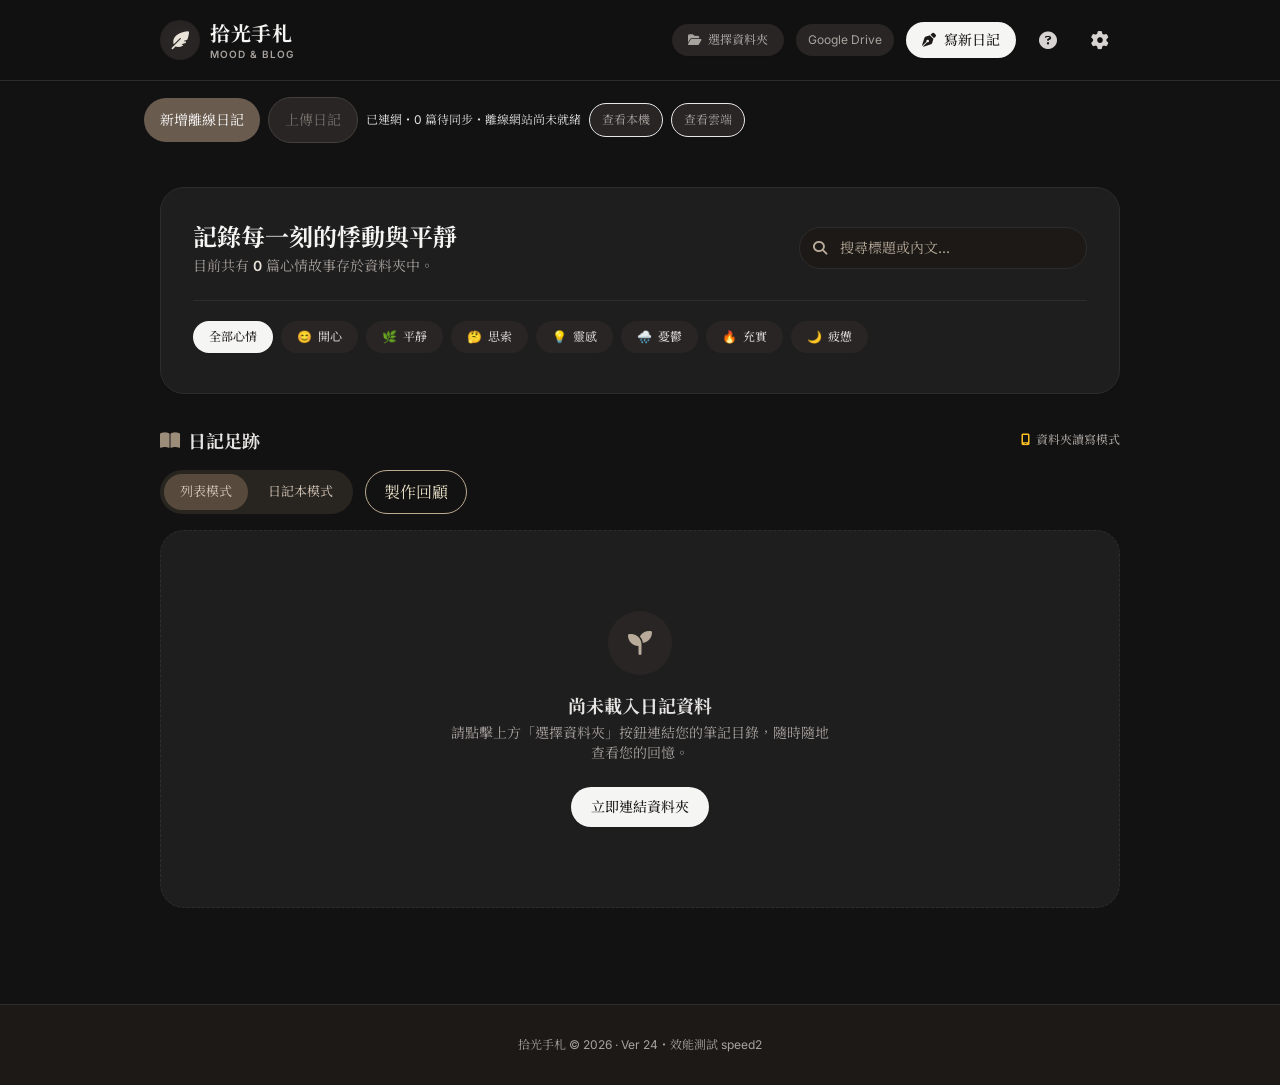
==== commit e46271e0: "修正 speed-test 同步效能並加入 speed2 識別 只更新測試目錄：兩張照片並行、變更日記定向重讀、壓縮與上傳量測，更新測試快取版本。" ====
--- a/speed-test/index.html
+++ b/speed-test/index.html
@@ -263,7 +263,7 @@
     </button>
 
     <footer class="bg-warm-100 dark:bg-stone-900 border-t border-warm-200 dark:border-darkBorder mt-16 py-6 sm:py-8 text-center text-xs text-warm-500 dark:text-stone-400 transition-colors">
-        <p>拾光手札 &copy; 2026 · <span data-release-version>Ver 24</span></p>
+        <p>拾光手札 &copy; 2026 · <span data-release-version>Ver 24・效能測試 speed2</span></p>
     </footer>
 
     <!-- 操作手冊 Modal -->
@@ -1823,13 +1823,7 @@
                                 const name = entry.date + '-' + entry.title.replace(/[\/\\?%*:|"<>]/g, '') + '-offline-' + entry.id.slice(0,8);
                                 this.setUploadStage('建立或確認日記資料夾');
                                 await this.ensureOfflineFile(entry.ids.folder, name, year.id, 'application/vnd.google-apps.folder');
-                                for (const [imageName, blob] of Object.entries(entry.images)) {
-                                    this.setUploadStage('建立或確認照片位置');
-                                    const location = await this.driveImageLocation(entry.ids.folder, imageName, entry);
-                                    await this.ensureOfflineFile(entry.ids.images[imageName], location.name, location.parent, blob.type || 'application/octet-stream');
-                                    this.setUploadStage('上傳照片內容');
-                                    await this.driveUpload(location.parent, location.name, blob, entry.ids.images[imageName]);
-                                }
+                                await this.uploadEntryPhotos(entry, entry.ids.folder, entry.ids.images);
                                 const mood = this.getMoodObj(entry.mood), category = this.getCategoryObj(entry.category);
                                 const markdown=JournalPersistence.serialize({...entry,journalId:entry.journalId || entry.id});
                                 this.setUploadStage('建立或確認日記文字檔');
@@ -1852,8 +1846,8 @@
                         }
                         if (changed) {
                             // Refresh the list without closing a reader or an editor opened during upload.
-                            const posts = await this.fetchDrivePosts(this.driveRoot.id);
-                            const old = this.drivePosts;
+                            const posts = await this.refreshUploadedPosts();
+                            const old = (this.drivePosts || []).filter(post => !posts.includes(post));
                             this.drivePosts = posts;
                             if (this.sourceMode === 'drive') this.posts = posts;
                             if (this.viewPostId && old.some(p => p.id === this.viewPostId)) {
@@ -2295,7 +2289,7 @@
                     entry.editImageIds ||= {};
                     const missing=Object.keys(entry.images).filter(name=>!entry.editImageIds[name]);
                     if(missing.length){const result=await this.driveRequest('files/generateIds?count='+missing.length+'&space=drive&type=files');if(!Array.isArray(result.ids)||result.ids.length!==missing.length||result.ids.some(id=>typeof id!=='string'||!id))throw new Error('未取得完整的照片識別碼，尚未建立雲端資料');missing.forEach((name,i)=>entry.editImageIds[name]=result.ids[i]);await this.offlineStore('put',entry);}
-                    for(const [name,blob] of Object.entries(entry.images)){this.setUploadStage('上傳修改照片');const location=await this.driveImageLocation(target.folderId,name,entry);await this.ensureOfflineFile(entry.editImageIds[name],location.name,location.parent,blob.type||'application/octet-stream');await this.driveUpload(location.parent,location.name,blob,entry.editImageIds[name]);}
+                    await this.uploadEntryPhotos(entry,target.folderId,entry.editImageIds);
                     const check=await this.driveRequest('files/'+target.noteId+'?fields=modifiedTime&supportsAllDrives=true');
                     if(check.modifiedTime!==target.version){entry.conflict=true;entry.remoteConflictContent=await this.driveRequest('files/'+target.noteId+'?alt=media&supportsAllDrives=true',{},'text');throw new Error('上傳期間雲端版本改變；修改已保留，請處理衝突');}
                     this.setUploadStage('上傳修改文字');
@@ -2387,7 +2381,7 @@
     <script src="./performance.js?v=24"></script>
     <script src="./diagnostics.js?v=24"></script>
     <script src="./lazy-photos.js?v=24"></script>
-    <script src="./drive-performance.js?v=24-loading1"></script>
+    <script src="./drive-performance.js?v=24-speed2"></script>
     <script>
         const app = new BlogJournalApp();
     </script>
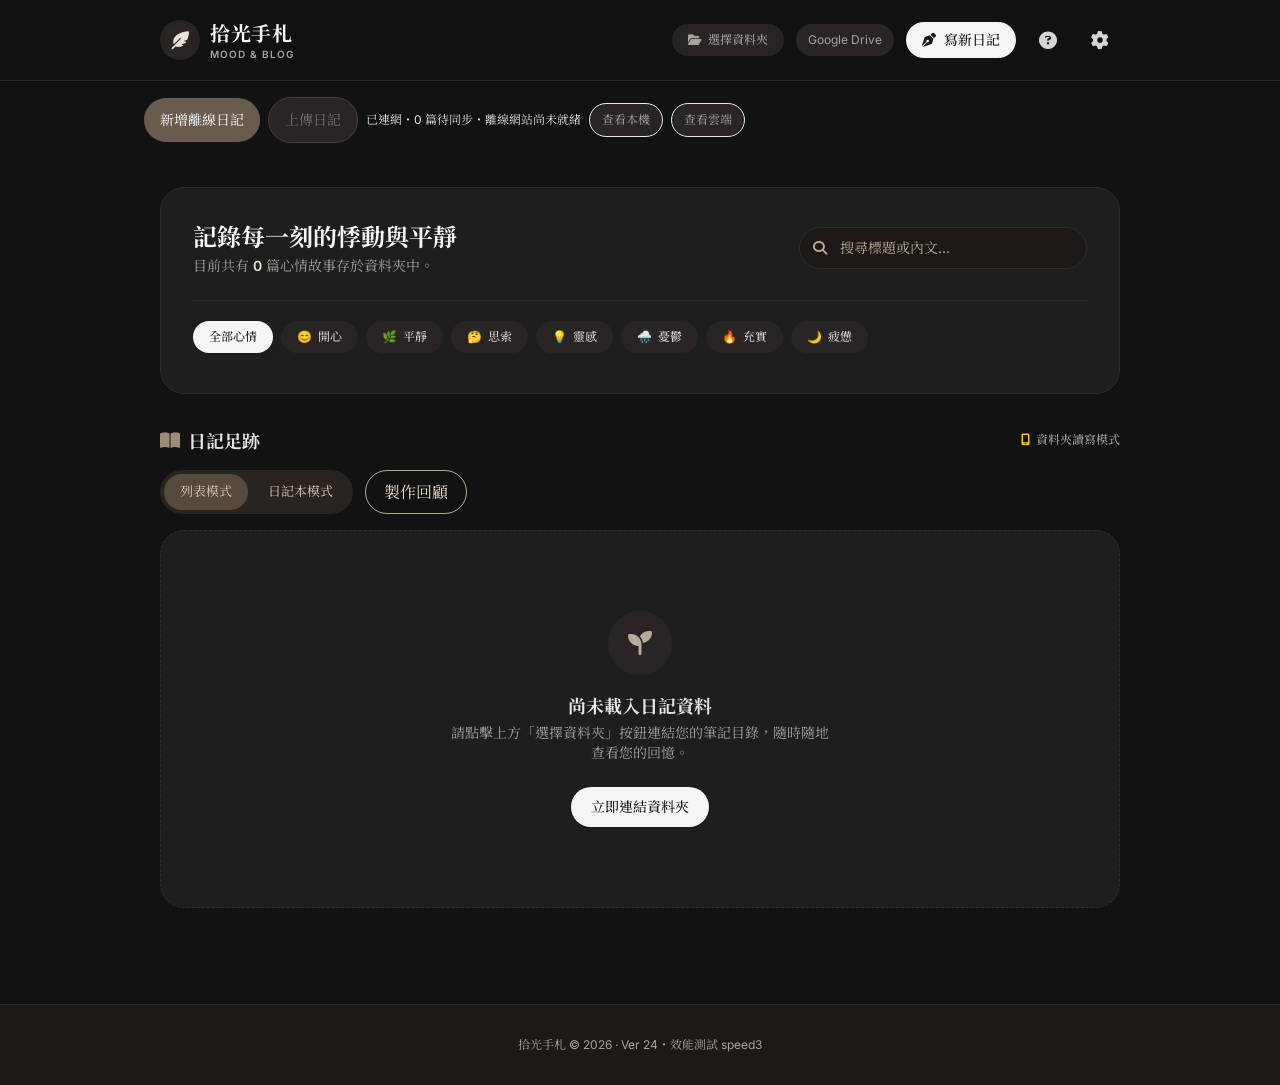
==== commit 1d8ad91e: "改善 speed-test 同步後排程與效能紀錄（speed3） 同步後完整列表檢查延後 15 秒，保留後續雲端檢查與手動更新。合併呼叫不重複計算請求，拆分排隊與執行時間。只修改測試目錄。" ====
--- a/speed-test/index.html
+++ b/speed-test/index.html
@@ -263,7 +263,7 @@
     </button>
 
     <footer class="bg-warm-100 dark:bg-stone-900 border-t border-warm-200 dark:border-darkBorder mt-16 py-6 sm:py-8 text-center text-xs text-warm-500 dark:text-stone-400 transition-colors">
-        <p>拾光手札 &copy; 2026 · <span data-release-version>Ver 24・效能測試 speed2</span></p>
+        <p>拾光手札 &copy; 2026 · <span data-release-version>Ver 24・效能測試 speed3</span></p>
     </footer>
 
     <!-- 操作手冊 Modal -->
@@ -2121,6 +2121,9 @@
             }
 
             async refreshCloudListInBackground() {
+                const recent=this.lastUploadedListRefresh;
+                const delay=recent&&recent.root===this.driveRoot?.id&&recent.token===this.driveToken?15000-(Date.now()-recent.time):0;
+                if(delay>0){clearTimeout(this.cloudListTimer);this.cloudListTimer=setTimeout(()=>this.refreshCloudListInBackground(),delay+50);return {skipped:'剛完成同步，完整列表檢查延後',deferredMilliseconds:delay};}
                 if (this.cloudListBusy || this.driveBusy || this.offlineSyncing || this.folderSyncBusy || document.hidden || this.sourceMode !== 'drive' || !this.driveRoot || !this.driveToken || Date.now() >= this.driveExpires || !navigator.onLine) return;
                 if (['editorModal','viewModal'].some(id => !document.getElementById(id).classList.contains('hidden'))) { this.cloudRefreshDeferred = true; return; }
                 const root = this.driveRoot.id, token = this.driveToken;
@@ -2378,10 +2381,10 @@
     </script>
     <script src="./folder-sync.js?v=24"></script>
     <script src="./conflict-ui.js?v=24"></script>
-    <script src="./performance.js?v=24"></script>
-    <script src="./diagnostics.js?v=24"></script>
+    <script src="./performance.js?v=24-speed3"></script>
+    <script src="./diagnostics.js?v=24-speed3"></script>
     <script src="./lazy-photos.js?v=24"></script>
-    <script src="./drive-performance.js?v=24-speed2"></script>
+    <script src="./drive-performance.js?v=24-speed3"></script>
     <script>
         const app = new BlogJournalApp();
     </script>
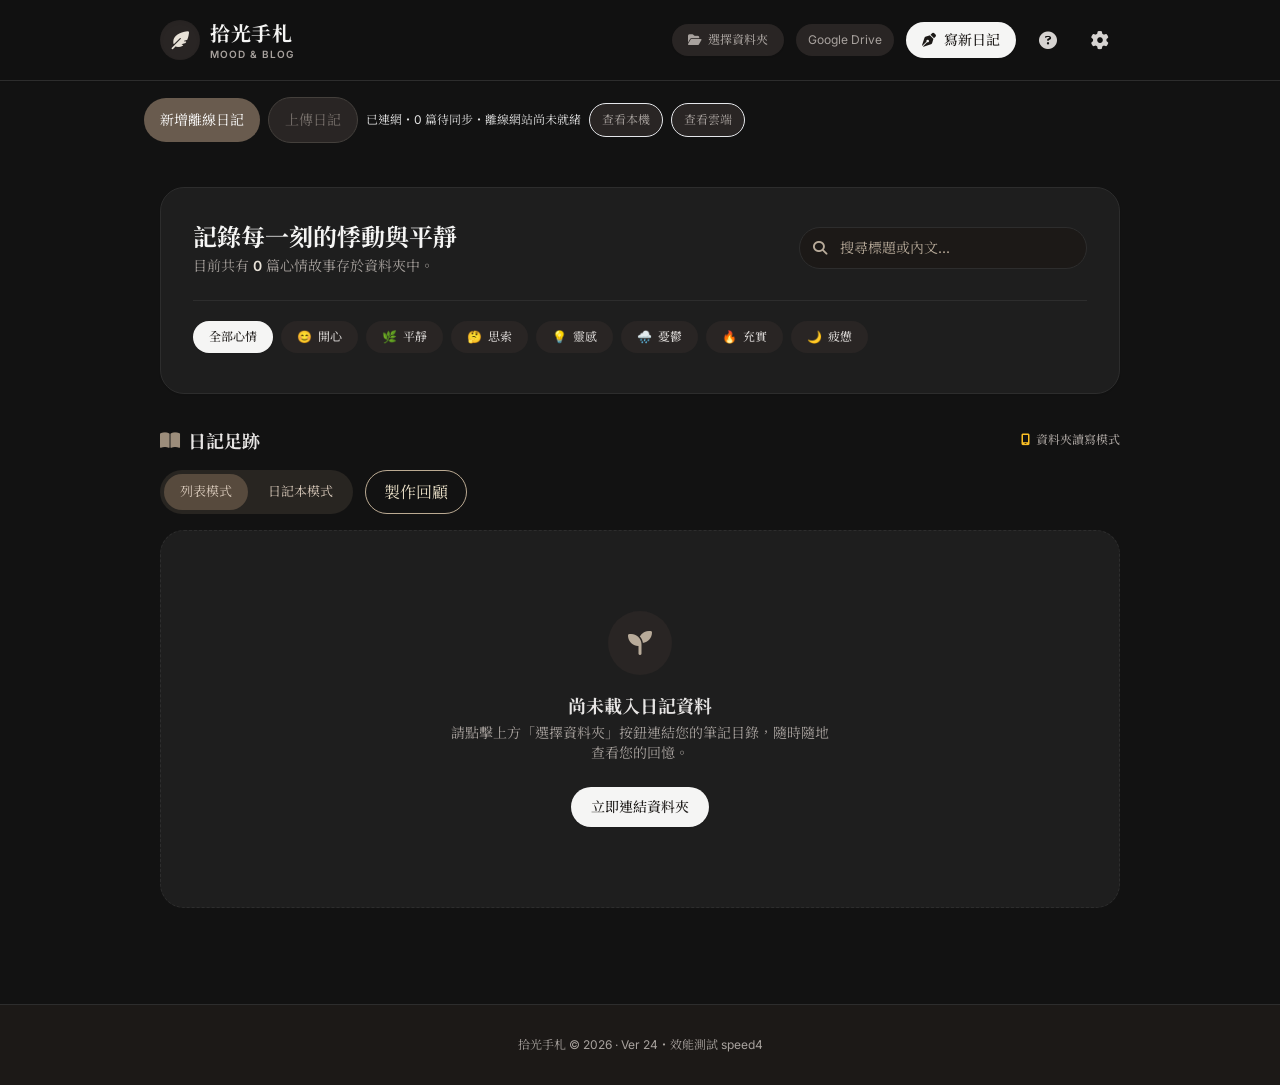
==== commit 5d1f8ec6: "改善 speed-test 檔案建立上傳與請求計數（speed4） 以預留 ID 合併小檔建立與內容上傳，保留不確定回應及 409 核對。背景請求排除排隊期間，單一失敗請求記為一次。僅修改測試版。" ====
--- a/speed-test/index.html
+++ b/speed-test/index.html
@@ -263,7 +263,7 @@
     </button>
 
     <footer class="bg-warm-100 dark:bg-stone-900 border-t border-warm-200 dark:border-darkBorder mt-16 py-6 sm:py-8 text-center text-xs text-warm-500 dark:text-stone-400 transition-colors">
-        <p>拾光手札 &copy; 2026 · <span data-release-version>Ver 24・效能測試 speed3</span></p>
+        <p>拾光手札 &copy; 2026 · <span data-release-version>Ver 24・效能測試 speed4</span></p>
     </footer>
 
     <!-- 操作手冊 Modal -->
@@ -1743,7 +1743,7 @@
                 finally { this.offlineSaving = false; }
             }
 
-            async ensureOfflineFile(id, name, parent, mimeType) {
+            async ensureOfflineFile(id, name, parent, mimeType, content = null) {
                 if(typeof id!=='string'||!id.trim())throw new Error('缺少已保存的雲端識別碼，停止建立以避免重複資料');
                 const read = async () => {
                     const file = await this.driveRequest('files/' + id + '?fields=id,trashed,parents,mimeType&supportsAllDrives=true');
@@ -1754,7 +1754,7 @@
                     return await read();
                 } catch (error) {
                     if (error.status !== 404) throw error;
-                    try { return await this.driveRequest('files?fields=id&supportsAllDrives=true', {method: 'POST', headers: {'Content-Type':'application/json'}, body: JSON.stringify({id, name, parents:[parent], mimeType})}); }
+                    try { if(content instanceof Blob && content.size<=5*1024*1024){const file=await this.driveUpload(parent,name,content,null,id);return {...file,contentUploaded:true};} return await this.driveRequest('files?fields=id&supportsAllDrives=true', {method: 'POST', headers: {'Content-Type':'application/json'}, body: JSON.stringify({id, name, parents:[parent], mimeType})}); }
                     catch (createError) {
                         if (createError.status !== 409 && !createError.retryable) throw createError;
                         // A lost response does not prove creation failed. Read the same reserved ID;
@@ -1827,9 +1827,10 @@
                                 const mood = this.getMoodObj(entry.mood), category = this.getCategoryObj(entry.category);
                                 const markdown=JournalPersistence.serialize({...entry,journalId:entry.journalId || entry.id});
                                 this.setUploadStage('建立或確認日記文字檔');
-                                await this.ensureOfflineFile(entry.ids.note, 'note.md', entry.ids.folder, 'text/markdown');
+                                const noteBlob=new Blob([markdown],{type:'text/markdown'});
+                                const noteFile=await this.ensureOfflineFile(entry.ids.note,'note.md',entry.ids.folder,'text/markdown',noteBlob);
                                 this.setUploadStage('上傳日記文字');
-                                await this.driveUpload(entry.ids.folder, 'note.md', new Blob([markdown], {type:'text/markdown'}), entry.ids.note);
+                                if(!noteFile.contentUploaded)await this.driveUpload(entry.ids.folder,'note.md',noteBlob,entry.ids.note);
                                 entry.status = 'synced'; entry.error = ''; await this.finishSyncedEntry(entry); changed = true;
                             } catch (error) {
                                 entry.status='pending';
@@ -2227,13 +2228,14 @@
                 return {parent, name: parts[parts.length - 1]};
             }
 
-            async driveUpload(parent, name, blob, existingId = null) {
+            async driveUpload(parent, name, blob, existingId = null, reservedId = null) {
                 let bytes;
                 try{
                     bytes=new Uint8Array(await blob.arrayBuffer());
                     if(!bytes.length || bytes.length!==blob.size)throw new Error('檔案內容不完整');
                 }catch(error){throw new Error('讀取上傳內容失敗：'+name+'；請重新選取照片，待傳文字仍保留');}
-                const metadata=existingId?{name}:{name,parents:[parent]};
+                if(reservedId&&(existingId||typeof reservedId!=='string'||!reservedId.trim()))throw Error('預留檔案識別碼無效');
+                const metadata=existingId?{name}:{name,parents:[parent],...(reservedId?{id:reservedId}:{})};
                 const boundary='shiguang_'+crypto.randomUUID();
                 const encoder=new TextEncoder();
                 const head=encoder.encode('--'+boundary+'\r\nContent-Type: application/json; charset=UTF-8\r\n\r\n'+JSON.stringify(metadata)+'\r\n--'+boundary+'\r\nContent-Type: '+(blob.type || 'application/octet-stream')+'\r\n\r\n');
@@ -2381,10 +2383,10 @@
     </script>
     <script src="./folder-sync.js?v=24"></script>
     <script src="./conflict-ui.js?v=24"></script>
-    <script src="./performance.js?v=24-speed3"></script>
-    <script src="./diagnostics.js?v=24-speed3"></script>
+    <script src="./performance.js?v=24-speed4"></script>
+    <script src="./diagnostics.js?v=24-speed4"></script>
     <script src="./lazy-photos.js?v=24"></script>
-    <script src="./drive-performance.js?v=24-speed3"></script>
+    <script src="./drive-performance.js?v=24-speed4"></script>
     <script>
         const app = new BlogJournalApp();
     </script>
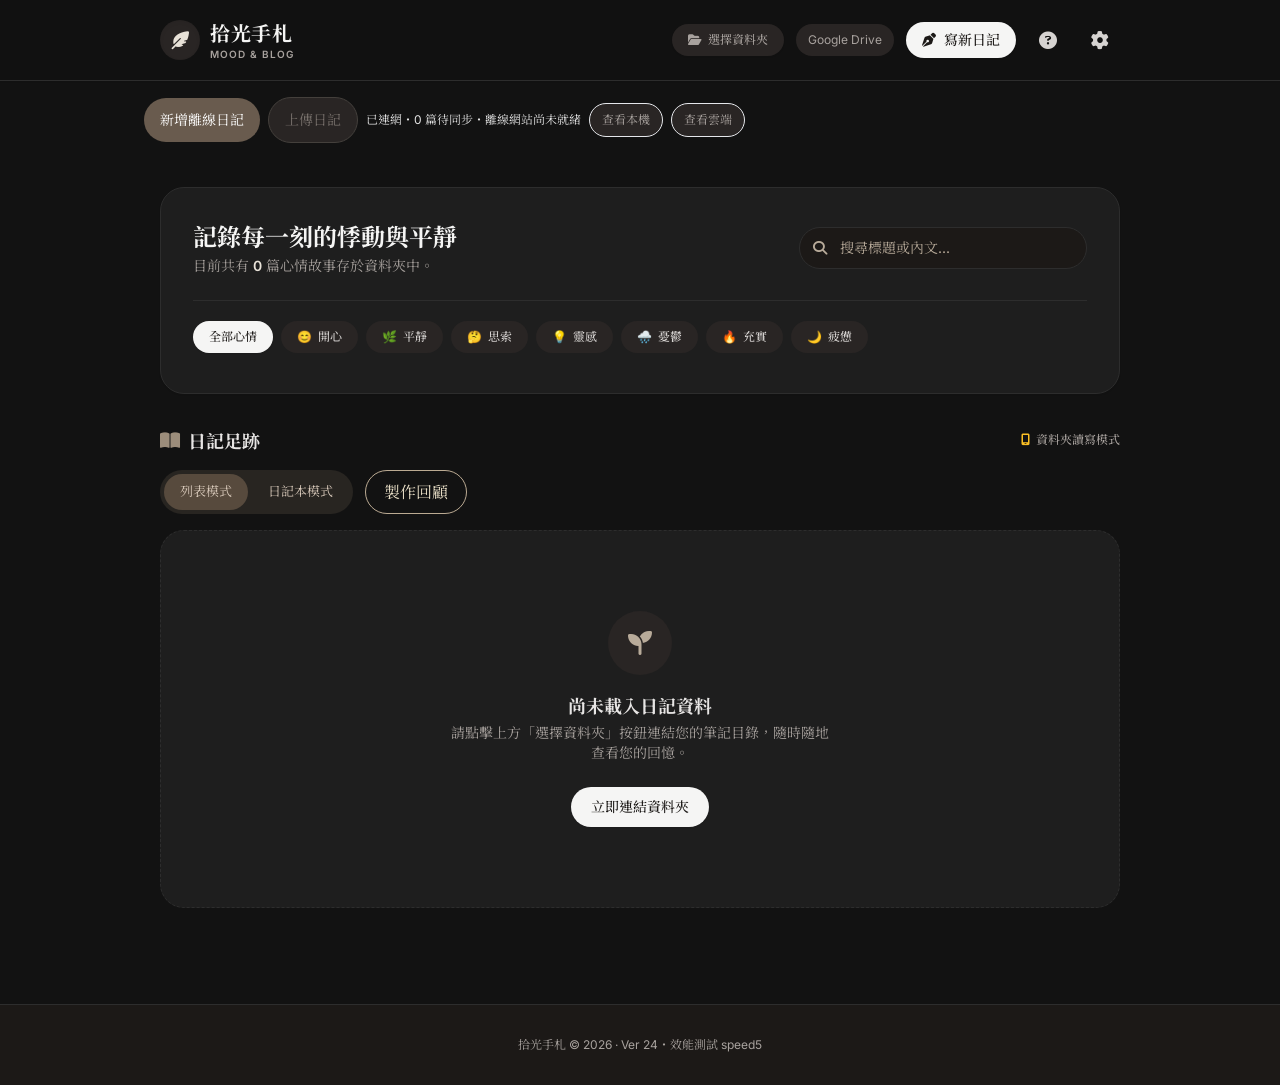
==== commit 612540ba: "測試版自動補載清晰照片（speed5） 保留列表縮圖，閱讀與日記本依顯示密度自動升級清晰圖，移除查看原圖步驟。限制並行與快取、解碼後替換、失敗保留預覽可重試、關閉及翻頁資源保護。只更新 speed-t" ====
--- a/speed-test/index.html
+++ b/speed-test/index.html
@@ -263,7 +263,7 @@
     </button>
 
     <footer class="bg-warm-100 dark:bg-stone-900 border-t border-warm-200 dark:border-darkBorder mt-16 py-6 sm:py-8 text-center text-xs text-warm-500 dark:text-stone-400 transition-colors">
-        <p>拾光手札 &copy; 2026 · <span data-release-version>Ver 24・效能測試 speed4</span></p>
+        <p>拾光手札 &copy; 2026 · <span data-release-version>Ver 24・效能測試 speed5</span></p>
     </footer>
 
     <!-- 操作手冊 Modal -->
@@ -2383,13 +2383,13 @@
     </script>
     <script src="./folder-sync.js?v=24"></script>
     <script src="./conflict-ui.js?v=24"></script>
-    <script src="./performance.js?v=24-speed4"></script>
-    <script src="./diagnostics.js?v=24-speed4"></script>
-    <script src="./lazy-photos.js?v=24"></script>
-    <script src="./drive-performance.js?v=24-speed4"></script>
+    <script src="./performance.js?v=24-speed5"></script>
+    <script src="./diagnostics.js?v=24-speed5"></script>
+    <script src="./lazy-photos.js?v=24-speed5"></script>
+    <script src="./drive-performance.js?v=24-speed5"></script>
     <script>
         const app = new BlogJournalApp();
     </script>
-<script src="./local-folder-loading.js?v=24"></script><script src="./local-folder-import.js?v=24"></script><script src="./journal-persistence.js?v=24"></script><script src="./photo-batch.js?v=24"></script><script src="./journal-book.js?v=24"></script><script src="./book-pagination.js?v=24"></script><script src="./book-home.js?v=24"></script><script src="./free-book-editor.js?v=24"></script><script src="./book-sync.js?v=24"></script><script src="./journal-conflicts.js?v=24"></script><script src="./journal-editor-bridge.js?v=24"></script><script src="./weather.js?v=24"></script>
-<script src="./book-window.js?v=24"></script><script src="./memory-film.js?v=24"></script><script src="./memories.js?v=24"></script><script src="./photo-maintenance.js?v=24"></script></body>
+<script src="./local-folder-loading.js?v=24"></script><script src="./local-folder-import.js?v=24"></script><script src="./journal-persistence.js?v=24"></script><script src="./photo-batch.js?v=24"></script><script src="./journal-book.js?v=24-speed5"></script><script src="./book-pagination.js?v=24"></script><script src="./book-home.js?v=24-speed5"></script><script src="./free-book-editor.js?v=24"></script><script src="./book-sync.js?v=24"></script><script src="./journal-conflicts.js?v=24"></script><script src="./journal-editor-bridge.js?v=24"></script><script src="./weather.js?v=24"></script>
+<script src="./book-window.js?v=24"></script><script src="./memory-film.js?v=24"></script><script src="./memories.js?v=24"></script><script src="./photo-maintenance.js?v=24"></script><script src="./progressive-photos.js?v=24-speed5"></script></body>
 </html>
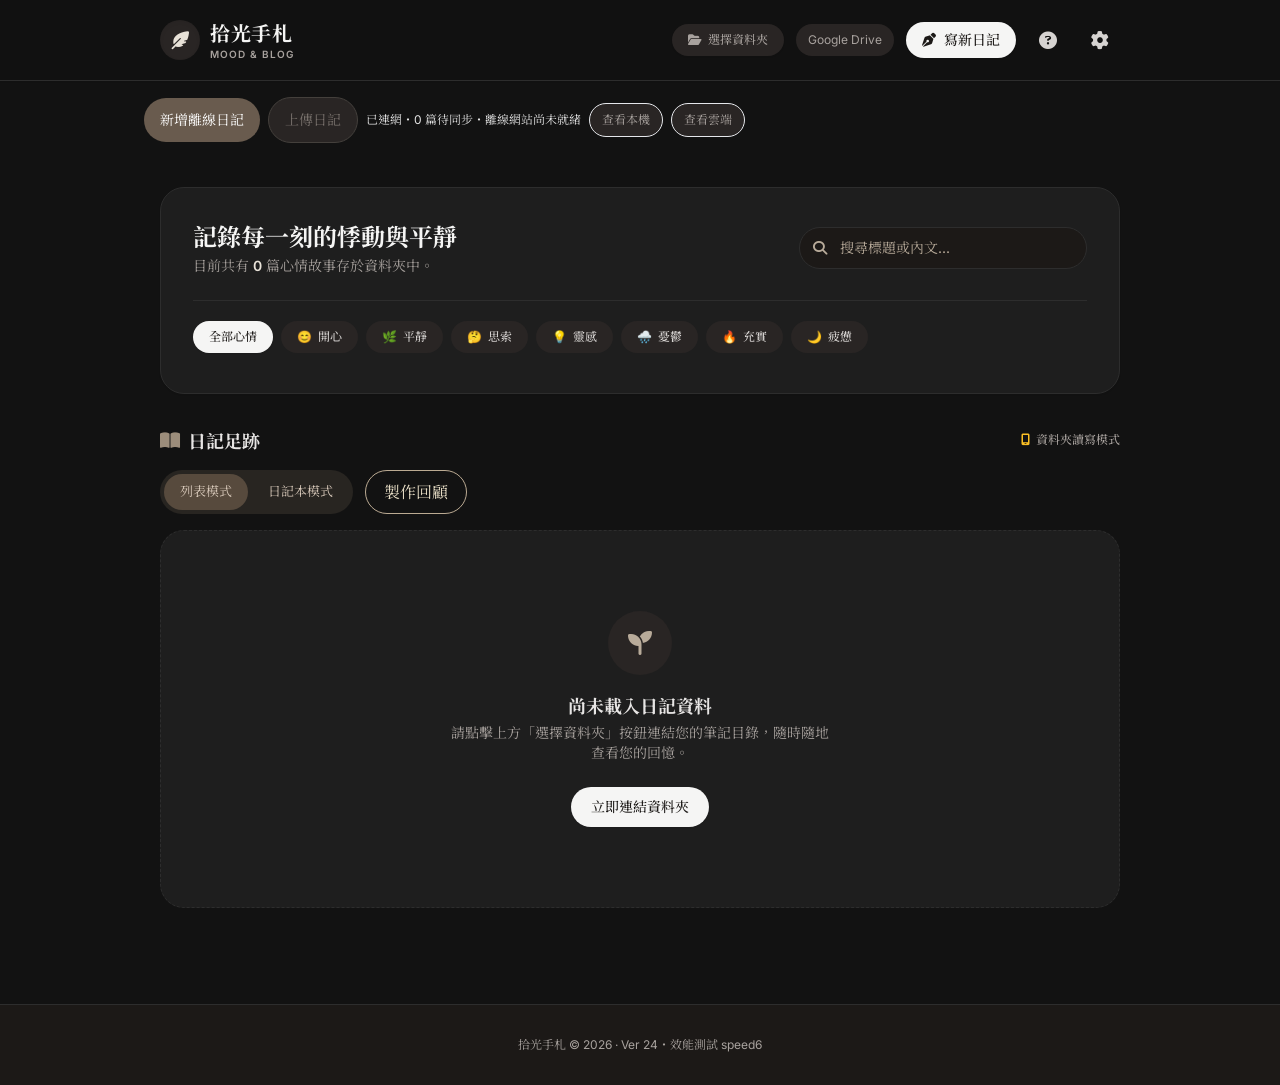
==== commit 4fef988a: "改善手機日記本輸入與觀看尺寸（speed6） 手機文字改以未縮放輸入區編輯，沿用正文與草稿保存，取消不改正文。照片首次選取避免瀏覽器聚焦；閱讀編輯區限制誤觸網頁縮放，保留照片編排與外部縮放。加入手機縮" ====
--- a/speed-test/index.html
+++ b/speed-test/index.html
@@ -263,7 +263,7 @@
     </button>
 
     <footer class="bg-warm-100 dark:bg-stone-900 border-t border-warm-200 dark:border-darkBorder mt-16 py-6 sm:py-8 text-center text-xs text-warm-500 dark:text-stone-400 transition-colors">
-        <p>拾光手札 &copy; 2026 · <span data-release-version>Ver 24・效能測試 speed5</span></p>
+        <p>拾光手札 &copy; 2026 · <span data-release-version>Ver 24・效能測試 speed6</span></p>
     </footer>
 
     <!-- 操作手冊 Modal -->
@@ -2383,13 +2383,13 @@
     </script>
     <script src="./folder-sync.js?v=24"></script>
     <script src="./conflict-ui.js?v=24"></script>
-    <script src="./performance.js?v=24-speed5"></script>
-    <script src="./diagnostics.js?v=24-speed5"></script>
-    <script src="./lazy-photos.js?v=24-speed5"></script>
-    <script src="./drive-performance.js?v=24-speed5"></script>
+    <script src="./performance.js?v=24-speed6"></script>
+    <script src="./diagnostics.js?v=24-speed6"></script>
+    <script src="./lazy-photos.js?v=24-speed6"></script>
+    <script src="./drive-performance.js?v=24-speed6"></script>
     <script>
         const app = new BlogJournalApp();
     </script>
-<script src="./local-folder-loading.js?v=24"></script><script src="./local-folder-import.js?v=24"></script><script src="./journal-persistence.js?v=24"></script><script src="./photo-batch.js?v=24"></script><script src="./journal-book.js?v=24-speed5"></script><script src="./book-pagination.js?v=24"></script><script src="./book-home.js?v=24-speed5"></script><script src="./free-book-editor.js?v=24"></script><script src="./book-sync.js?v=24"></script><script src="./journal-conflicts.js?v=24"></script><script src="./journal-editor-bridge.js?v=24"></script><script src="./weather.js?v=24"></script>
-<script src="./book-window.js?v=24"></script><script src="./memory-film.js?v=24"></script><script src="./memories.js?v=24"></script><script src="./photo-maintenance.js?v=24"></script><script src="./progressive-photos.js?v=24-speed5"></script></body>
+<script src="./local-folder-loading.js?v=24"></script><script src="./local-folder-import.js?v=24"></script><script src="./journal-persistence.js?v=24"></script><script src="./photo-batch.js?v=24"></script><script src="./journal-book.js?v=24-speed6"></script><script src="./book-pagination.js?v=24"></script><script src="./book-home.js?v=24-speed6"></script><script src="./free-book-editor.js?v=24-speed6"></script><script src="./book-sync.js?v=24"></script><script src="./journal-conflicts.js?v=24"></script><script src="./journal-editor-bridge.js?v=24"></script><script src="./weather.js?v=24"></script>
+<script src="./book-window.js?v=24"></script><script src="./memory-film.js?v=24"></script><script src="./memories.js?v=24"></script><script src="./photo-maintenance.js?v=24"></script><script src="./progressive-photos.js?v=24-speed6"></script><script src="./mobile-book-input.js?v=24-speed6"></script></body>
 </html>
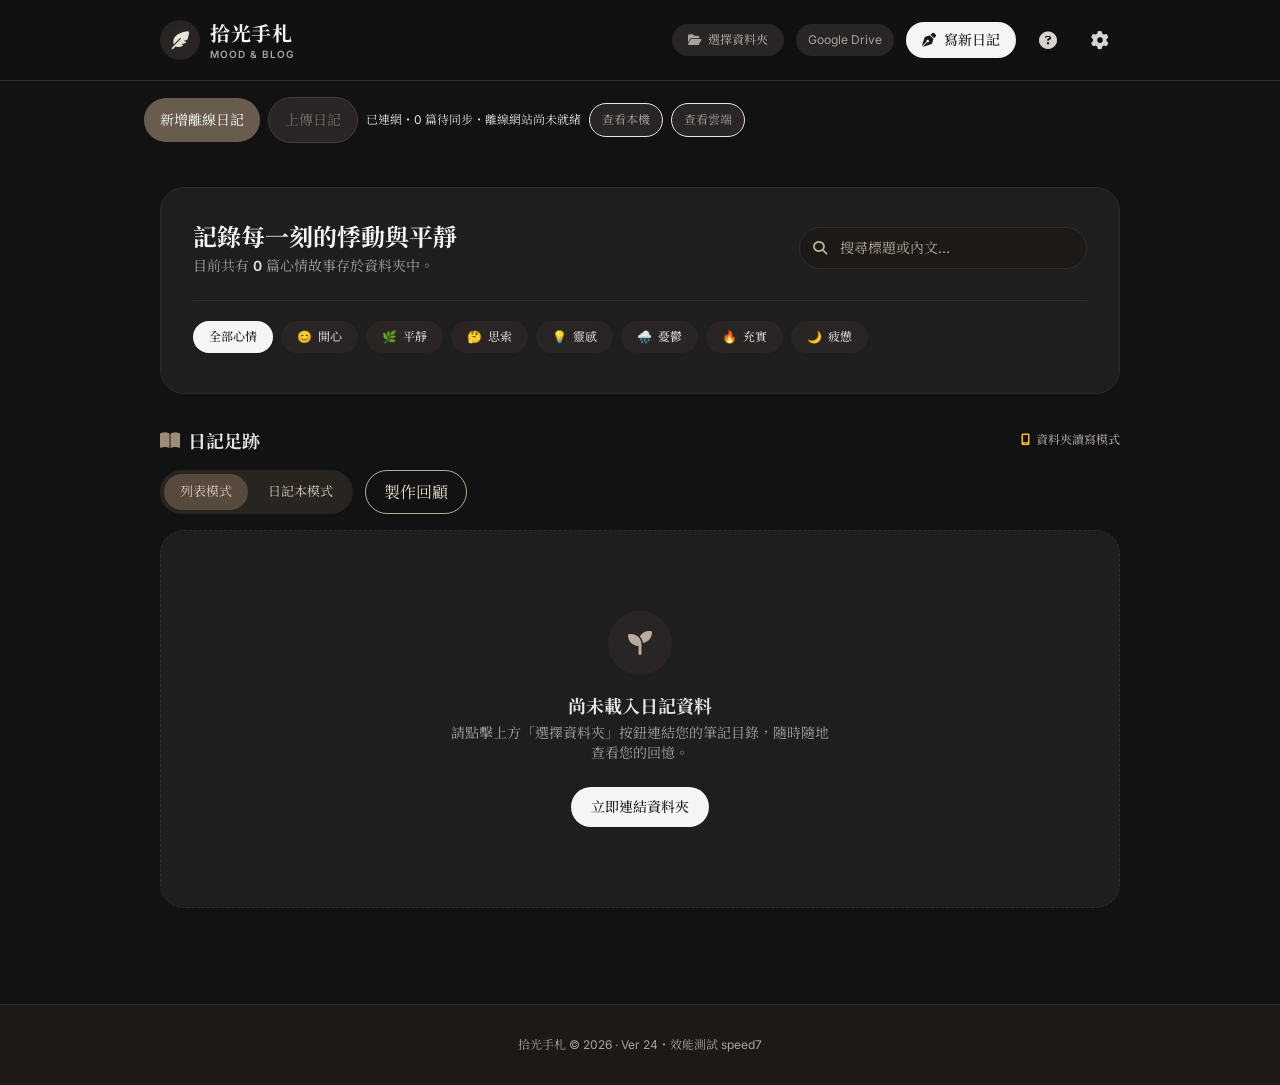
==== commit 56d9a54c: "分離列表與日記本排版（speed7） 列表順序與日記本座標／排版空白互不覆寫；正文更正採有限差異對應，歧義時保留版面並提示。沿用 version 2 資料格式，保留共用照片與既有手動配置，改善首次照片" ====
--- a/speed-test/index.html
+++ b/speed-test/index.html
@@ -263,7 +263,7 @@
     </button>
 
     <footer class="bg-warm-100 dark:bg-stone-900 border-t border-warm-200 dark:border-darkBorder mt-16 py-6 sm:py-8 text-center text-xs text-warm-500 dark:text-stone-400 transition-colors">
-        <p>拾光手札 &copy; 2026 · <span data-release-version>Ver 24・效能測試 speed6</span></p>
+        <p>拾光手札 &copy; 2026 · <span data-release-version>Ver 24・效能測試 speed7</span></p>
     </footer>
 
     <!-- 操作手冊 Modal -->
@@ -283,7 +283,7 @@
                 <section class="space-y-2"><h4 class="font-bold text-sm">2．寫作與閱讀</h4><p>按「寫新日記」或筆尖新增，開啟文章後可編輯或刪除。選照片後自動壓縮，相簿原檔不變；透明圖片與動畫保留原格式。</p><p>搜尋與心情篩選涵蓋全部日記，每頁 12 篇。文字先顯示，照片接近閱讀位置再載入；失敗可重試。視窗按 X 或 Esc 關閉，關閉不會自動儲存。</p></section>
                 <section class="space-y-2"><h4 class="font-bold text-sm">3．離線與上傳</h4><p>先連網設定雲端資料夾，確認「離線網站已就緒」。離線可新增日記；已連接資料來源時改用「寫新日記」。</p><p>雲端寫作先存此裝置，網頁開著、連網且授權有效後上傳。「上傳日記」只處理待傳資料，不匯入整個本機列表。照片讀取失敗可在待傳區重新選取原照片，並匯出最新文字。</p><p><strong>清除網站資料前，先確認全部日記已同步。</strong>正常重新整理會保留待傳資料；無痕模式、換裝置或清除網站資料可能失去暫存。關閉網頁或鎖定手機後不保證背景上傳，也不保證離線可讀全部雲端日記。</p></section>
                 <section class="space-y-2"><h4 class="font-bold text-sm">4．本機與雲端同步</h4><p>兩邊連接後按「立即同步」，或在設定啟用自動同步；手機不需勾選。自動同步在儲存或恢復連線後執行，閱讀與編輯時暫緩。</p><p>衝突時可比較版本，選本機、雲端、兩版保留或稍後處理；覆寫前備份。背景不刪除，手動刪除逐篇確認。</p><p><strong>本機若是 Google Drive 電腦版的同步資料夾，請由電腦版同步，不要再執行拾光手札雙向同步。</strong>請保留 .shiguang-sync.json 與 .shiguang-backups；它們記錄對應與備份，也可能被電腦版上傳。</p></section>
-                <section class="space-y-2"><h4 class="font-bold text-sm">5．日記本模式</h4><p>以單指向左翻下一頁、向右翻上一頁，雙指保留縮放；放大後可移動內容，不滑動翻頁。先點照片再拖曳編排，原翻頁按鈕保留。雙頁模式由新到舊；奇數頁的補齊空白放在最前面，最後不留白。空白不計入日記頁數，也不會自動建立新日記。</p><p>點「日記本模式」開啟閱讀視窗；「關閉」會先保存並回到列表位置，電腦也可按 Esc。保存失敗時保留視窗；照片操作或其他對話框優先處理。點文字輸入；照片可拖曳、縮放、旋轉與調整前後，同篇可跨頁移動。文字過長或新增照片時可接續分頁，也能手動增刪頁及跳頁。</p><p>修改先快速保存至此裝置，停止操作約 10 秒後合併同步；手動立即同步可提早提交。上傳中可繼續編排，新修改將接續處理。「已保存至本機」表示本機完成；「等待雲端同步」仍未上傳，須看到「雲端同步完成」。失敗時保留頁面，依提示重試、匯出草稿或處理衝突。草稿與待傳只存在目前裝置，請勿清除網站資料。</p></section><details class="border border-warm-200 dark:border-darkBorder rounded-xl p-3"><summary class="cursor-pointer font-semibold">設定與問題排查</summary><div class="mt-3 space-y-2"><p>更換雲端資料夾：齒輪 → 修改網址 → 儲存設定 → 登入。待傳日記仍綁定原資料夾。</p><p>回到雲端頁面會背景更新，也可按「更新雲端列表」。上傳失敗請檢查網路、授權與資料夾編輯權限。</p><p>「系統紀錄」預設顯示操作結果，可切換效能診斷；兩者分別清除。衝突備份可另行查看、下載。</p><p>動態天象預設關閉，啟用後與外觀日夜連動；點「取得所在地天氣」才要求定位。</p><p><a href="./完整設定說明.html" target="_blank" rel="noopener" class="underline">Google Cloud 與部署設定說明</a></p></div></details>
+                <section class="space-y-2"><h4 class="font-bold text-sm">5．日記本模式</h4><p>以單指向左翻下一頁、向右翻上一頁，雙指保留縮放；放大後可移動內容，不滑動翻頁。先點照片再拖曳編排，原翻頁按鈕保留。雙頁模式由新到舊；奇數頁的補齊空白放在最前面，最後不留白。空白不計入日記頁數，也不會自動建立新日記。</p><p>列表與日記本各自保存照片排列及文字間距，實際文字內容共用；無法安全對應時保留原排版並提示。點「日記本模式」開啟閱讀視窗；「關閉」會先保存並回到列表位置，電腦也可按 Esc。保存失敗時保留視窗；照片操作或其他對話框優先處理。點文字輸入；照片可拖曳、縮放、旋轉與調整前後，同篇可跨頁移動。文字過長或新增照片時可接續分頁，也能手動增刪頁及跳頁。</p><p>修改先快速保存至此裝置，停止操作約 10 秒後合併同步；手動立即同步可提早提交。上傳中可繼續編排，新修改將接續處理。「已保存至本機」表示本機完成；「等待雲端同步」仍未上傳，須看到「雲端同步完成」。失敗時保留頁面，依提示重試、匯出草稿或處理衝突。草稿與待傳只存在目前裝置，請勿清除網站資料。</p></section><details class="border border-warm-200 dark:border-darkBorder rounded-xl p-3"><summary class="cursor-pointer font-semibold">設定與問題排查</summary><div class="mt-3 space-y-2"><p>更換雲端資料夾：齒輪 → 修改網址 → 儲存設定 → 登入。待傳日記仍綁定原資料夾。</p><p>回到雲端頁面會背景更新，也可按「更新雲端列表」。上傳失敗請檢查網路、授權與資料夾編輯權限。</p><p>「系統紀錄」預設顯示操作結果，可切換效能診斷；兩者分別清除。衝突備份可另行查看、下載。</p><p>動態天象預設關閉，啟用後與外觀日夜連動；點「取得所在地天氣」才要求定位。</p><p><a href="./完整設定說明.html" target="_blank" rel="noopener" class="underline">Google Cloud 與部署設定說明</a></p></div></details>
             </div>
             <div class="px-6 py-4 bg-warm-50/60 dark:bg-stone-900/50 border-t border-warm-100 dark:border-darkBorder flex items-center justify-end rounded-b-3xl">
                 <button onclick="app.closeManualModal()" class="px-6 py-2 bg-warm-800 hover:bg-warm-900 dark:bg-stone-100 dark:text-stone-900 text-warm-50 text-xs font-medium rounded-full transition-all shadow-sm">我知道了</button>
@@ -2383,13 +2383,13 @@
     </script>
     <script src="./folder-sync.js?v=24"></script>
     <script src="./conflict-ui.js?v=24"></script>
-    <script src="./performance.js?v=24-speed6"></script>
-    <script src="./diagnostics.js?v=24-speed6"></script>
-    <script src="./lazy-photos.js?v=24-speed6"></script>
-    <script src="./drive-performance.js?v=24-speed6"></script>
+    <script src="./performance.js?v=24-speed7"></script>
+    <script src="./diagnostics.js?v=24-speed7"></script>
+    <script src="./lazy-photos.js?v=24-speed7"></script>
+    <script src="./drive-performance.js?v=24-speed7"></script>
     <script>
         const app = new BlogJournalApp();
     </script>
-<script src="./local-folder-loading.js?v=24"></script><script src="./local-folder-import.js?v=24"></script><script src="./journal-persistence.js?v=24"></script><script src="./photo-batch.js?v=24"></script><script src="./journal-book.js?v=24-speed6"></script><script src="./book-pagination.js?v=24"></script><script src="./book-home.js?v=24-speed6"></script><script src="./free-book-editor.js?v=24-speed6"></script><script src="./book-sync.js?v=24"></script><script src="./journal-conflicts.js?v=24"></script><script src="./journal-editor-bridge.js?v=24"></script><script src="./weather.js?v=24"></script>
-<script src="./book-window.js?v=24"></script><script src="./memory-film.js?v=24"></script><script src="./memories.js?v=24"></script><script src="./photo-maintenance.js?v=24"></script><script src="./progressive-photos.js?v=24-speed6"></script><script src="./mobile-book-input.js?v=24-speed6"></script></body>
+<script src="./local-folder-loading.js?v=24"></script><script src="./local-folder-import.js?v=24"></script><script src="./journal-persistence.js?v=24"></script><script src="./photo-batch.js?v=24"></script><script src="./journal-book.js?v=24-speed7"></script><script src="./book-pagination.js?v=24-speed7"></script><script src="./book-home.js?v=24-speed7"></script><script src="./free-book-editor.js?v=24-speed7"></script><script src="./book-sync.js?v=24"></script><script src="./journal-conflicts.js?v=24"></script><script src="./journal-editor-bridge.js?v=24"></script><script src="./weather.js?v=24"></script>
+<script src="./book-window.js?v=24"></script><script src="./memory-film.js?v=24"></script><script src="./memories.js?v=24"></script><script src="./photo-maintenance.js?v=24"></script><script src="./progressive-photos.js?v=24-speed7"></script><script src="./mobile-book-input.js?v=24-speed7"></script></body>
 </html>
